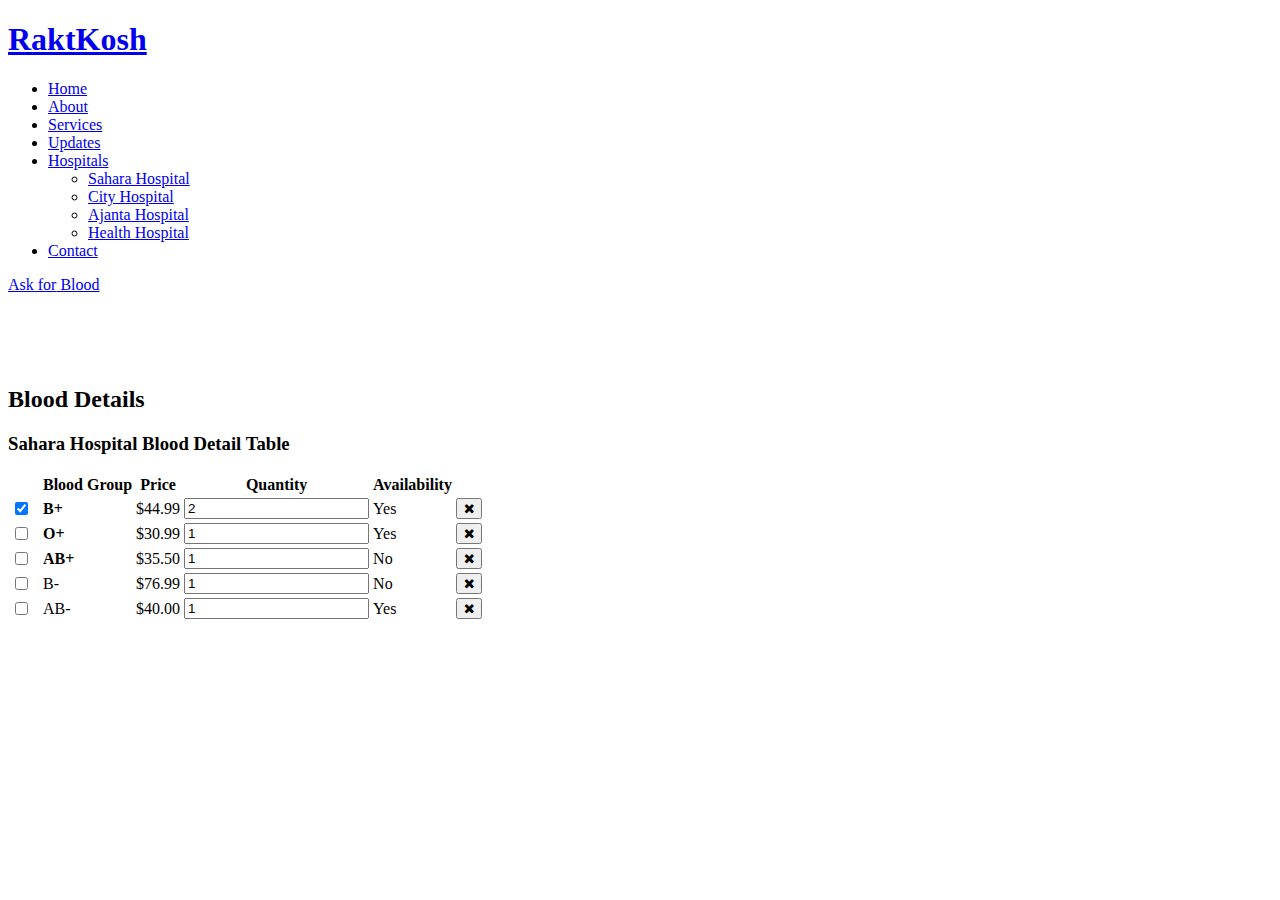
==== hospital1.html @ 74db76d9 "Add files via upload" ====
<!doctype html>
<html lang="en">
  <head>
  	<title>Table 06</title>
    <meta charset="utf-8">
    <meta name="viewport" content="width=device-width, initial-scale=1, shrink-to-fit=no">

	<link href='https://fonts.googleapis.com/css?family=Roboto:400,100,300,700' rel='stylesheet' type='text/css'>

	<link rel="stylesheet" href="https://stackpath.bootstrapcdn.com/font-awesome/4.7.0/css/font-awesome.min.css">
	
	<link rel="stylesheet" href="assets/css/style.css">

	</head>
	<body>



		<header id="header" class="fixed-top">
    <div class="container d-flex align-items-center">

      <h1 class="logo me-auto"><a href="index.html">RaktKosh</a></h1>
      <!-- Uncomment below if you prefer to use an image logo -->
      <!-- <a href="index.html" class="logo me-auto"><img src="assets/img/logo.png" alt="" class="img-fluid"></a>-->

      <nav id="navbar" class="navbar order-last order-lg-0">
        <ul>
          <li><a class="nav-link scrollto active" href="#hero">Home</a></li>
          <li><a class="nav-link scrollto" href="#about">About</a></li>
          <li><a class="nav-link scrollto" href="#services">Services</a></li>
          <li><a class="nav-link scrollto" href="#counts">Updates</a></li>
          <li class="dropdown"><a href="#"><span>Hospitals</span> <i class="bi bi-chevron-down"></i></a>
            <ul>
              <li><a href="hospital1.html">Sahara Hospital</a></li>
              <li><a href="hospital2.html">City Hospital</a></li>
              <li><a href="hospital3.html">Ajanta Hospital</a></li>
              <li><a href="hospital4.html">Health Hospital</a></li>
            </ul>
          </li>
          <li><a class="nav-link scrollto" href="#contact">Contact</a></li>
        </ul>
        <i class="bi bi-list mobile-nav-toggle"></i>
      </nav><!-- .navbar -->

      <a href="#appointment" class="appointment-btn scrollto"><span class="d-none d-md-inline">Ask for</span> Blood</a>

    </div>
  </header><br><br><br><br>
	<section class="ftco-section">
		<div class="container">
			<div class="row justify-content-center">
				<div class="col-md-6 text-center mb-4">
					<h2 class="heading-section">Blood Details</h2>
				</div>
			</div>
			<div class="row">
				<div class="col-md-12">
					<h3 class="h5 mb-4 text-center">Sahara Hospital Blood Detail Table</h3>
					<div class="table-wrap">
						<table class="table">
						  <thead class="thead-primary">
						    <tr>
						    	<th>&nbsp;</th>
						    	<th>&nbsp;</th>
						    	<th>Blood Group</th>
						      <th>Price</th>
						      <th>Quantity</th>
						      <th>Availability</th>
						      <th>&nbsp;</th>
						    </tr>
						  </thead>
						  <tbody>
						    <tr class="alert" role="alert">
						    	<td>
						    		<label class="checkbox-wrap checkbox-primary">
										  <input type="checkbox" checked>
										  <span class="checkmark"></span>
										</label>
						    	</td>
						    	<td>
						    		<div class="img" style="background-image: url(images/product-1.png);"></div>
						    	</td>
						      <td>
						      	<div class="email">
						      		<span><b>B+</b> </span>
						 
						      	</div>
						      </td>
						      <td>$44.99</td>
						      <td class="quantity">
					        	<div class="input-group">
				             	<input type="text" name="quantity" class="quantity form-control input-number" value="2" min="1" max="100">
				          	</div>
				          </td>
				          <td>Yes</td>
						      <td>
						      	<button type="button" class="close" data-dismiss="alert" aria-label="Close">
				            	<span aria-hidden="true"><i class="fa fa-close"></i></span>
				          	</button>
				        	</td>
						    </tr>

						    <tr class="alert" role="alert">
						    	<td>
						    		<label class="checkbox-wrap checkbox-primary">
										  <input type="checkbox">
										  <span class="checkmark"></span>
										</label>
						    	</td>
						    	<td>
						    		<div class="img" style="background-image: url(images/product-2.png);"></div>
						    	</td>
						      <td>
						      	<div class="email">
						      		<span><b>O+</b></span>
						      		
						      	</div>
						      </td>
						      <td>$30.99</td>
						      <td class="quantity">
					        	<div class="input-group">
				             	<input type="text" name="quantity" class="quantity form-control input-number" value="1" min="1" max="100">
				          	</div>
				          </td>
				          <td>Yes</td>
						      <td>
						      	<button type="button" class="close" data-dismiss="alert" aria-label="Close">
				            	<span aria-hidden="true"><i class="fa fa-close"></i></span>
				          	</button>
				        	</td>
						    </tr>

						    <tr class="alert" role="alert">
						    	<td>
						    		<label class="checkbox-wrap checkbox-primary">
										  <input type="checkbox">
										  <span class="checkmark"></span>
										</label>
						    	</td>
						    	<td>
						    		<div class="img" style="background-image: url(images/product-3.png);"></div>
						    	</td>
						      <td>
						      	<div class="email">
						      		<span><b>AB+</b></span>
						      		
						      	</div>
						      </td>
						      <td>$35.50</td>
						      <td class="quantity">
					        	<div class="input-group">
				             	<input type="text" name="quantity" class="quantity form-control input-number" value="1" min="1" max="100">
				          	</div>
				          </td>
				          <td>No</td>
						      <td>
						      	<button type="button" class="close" data-dismiss="alert" aria-label="Close">
				            	<span aria-hidden="true"><i class="fa fa-close"></i></span>
				          	</button>
				        	</td>
						    </tr>

						    <tr class="alert" role="alert">
						    	<td>
						    		<label class="checkbox-wrap checkbox-primary">
										  <input type="checkbox">
										  <span class="checkmark"></span>
										</label>
						    	</td>
						    	<td>
						    		<div class="img" style="background-image: url(images/product-4.png);"></div>
						    	</td>
						      <td>
						      	<div class="email">
						      		<span>B- </span>
						      		
						      	</div>
						      </td>
						      <td>$76.99</td>
						      <td class="quantity">
					        	<div class="input-group">
				             	<input type="text" name="quantity" class="quantity form-control input-number" value="1" min="1" max="100">
				          	</div>
				          </td>
				          <td>No</td>
						      <td>
						      	<button type="button" class="close" data-dismiss="alert" aria-label="Close">
				            	<span aria-hidden="true"><i class="fa fa-close"></i></span>
				          	</button>
				        	</td>
						    </tr>

						    <tr class="alert" role="alert">
						    	<td class="border-bottom-0">
						    		<label class="checkbox-wrap checkbox-primary">
										  <input type="checkbox">
										  <span class="checkmark"></span>
										</label>
						    	</td>
						    	<td class="border-bottom-0">
						    		<div class="img" style="background-image: url(images/product-1.png);"></div>
						    	</td>
						      <td class="border-bottom-0">
						      	<div class="email">
						      		<span>AB-</span>
						      		
						      	</div>
						      </td>
						      <td class="border-bottom-0">$40.00</td>
						      <td class="quantity border-bottom-0">
					        	<div class="input-group">
				             	<input type="text" name="quantity" class="quantity form-control input-number" value="1" min="1" max="100">
				          	</div>
				          </td>
				          <td class="border-bottom-0">Yes</td>
						      <td class="border-bottom-0">
						      	<button type="button" class="close" data-dismiss="alert" aria-label="Close">
				            	<span aria-hidden="true"><i class="fa fa-close"></i></span>
				          	</button>
				        	</td>
						    </tr>
						  </tbody>
						</table>
					</div>
				</div>
			</div>
		</div>
	</section>

	<script src="js/jquery.min.js"></script>
  <script src="js/popper.js"></script>
  <script src="js/bootstrap.min.js"></script>
  <script src="js/main.js"></script>

	</body>
</html>
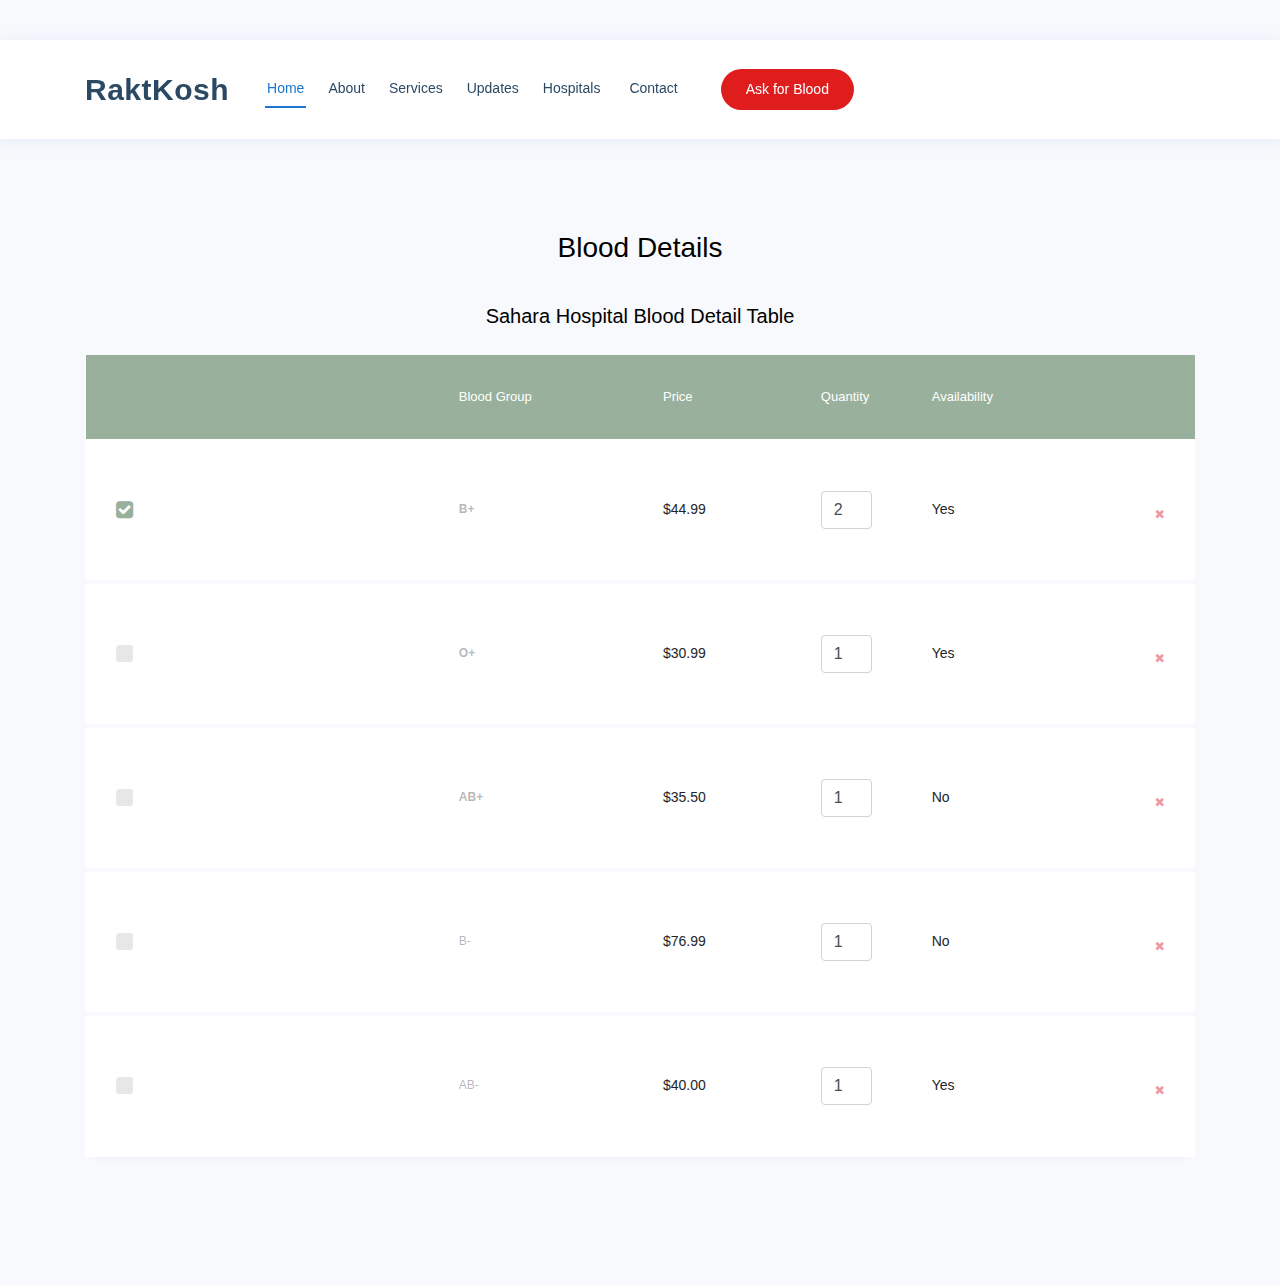
==== commit 939e3b2f: "Update hospital1.html" ====
--- a/hospital1.html
+++ b/hospital1.html
@@ -9,7 +9,7 @@
 
 	<link rel="stylesheet" href="https://stackpath.bootstrapcdn.com/font-awesome/4.7.0/css/font-awesome.min.css">
 	
-	<link rel="stylesheet" href="assets/css/style.css">
+	<link rel="stylesheet" href="style.css">
 
 	</head>
 	<body>
--- a/style.css
+++ b/style.css
@@ -0,0 +1,9829 @@
+
+body {
+  font-family: "Open Sans", sans-serif;
+  color: #e01d1d;
+}
+
+a {
+  color: #1977cc;
+  text-decoration: none;
+}
+
+a:hover {
+  color: #e6324a;
+  text-decoration: none;
+}
+
+h1, h2, h3, h4, h5, h6 {
+  font-family: "Raleway", sans-serif;
+}
+
+/*--------------------------------------------------------------
+# Preloader
+--------------------------------------------------------------*/
+#preloader {
+  position: fixed;
+  top: 0;
+  left: 0;
+  right: 0;
+  bottom: 0;
+  z-index: 9999;
+  overflow: hidden;
+  background: #fff;
+}
+
+#preloader:before {
+  content: "";
+  position: fixed;
+  top: calc(50% - 30px);
+  left: calc(50% - 30px);
+  border: 6px solid #1977cc;
+  border-top-color: #f9d1d4;
+  border-radius: 50%;
+  width: 60px;
+  height: 60px;
+  -webkit-animation: animate-preloader 1s linear infinite;
+  animation: animate-preloader 1s linear infinite;
+}
+
+@-webkit-keyframes animate-preloader {
+  0% {
+    transform: rotate(0deg);
+  }
+  100% {
+    transform: rotate(360deg);
+  }
+}
+
+@keyframes animate-preloader {
+  0% {
+    transform: rotate(0deg);
+  }
+  100% {
+    transform: rotate(360deg);
+  }
+}
+/*--------------------------------------------------------------
+# Back to top button
+--------------------------------------------------------------*/
+.back-to-top {
+  position: fixed;
+  visibility: hidden;
+  opacity: 0;
+  right: 15px;
+  bottom: 15px;
+  z-index: 996;
+  background: #1977cc;
+  width: 40px;
+  height: 40px;
+  border-radius: 4px;
+  transition: all 0.4s;
+}
+.back-to-top i {
+  font-size: 28px;
+  color: #fff;
+  line-height: 0;
+}
+.back-to-top:hover {
+  background: #f9d1d4;
+  color: #fff;
+}
+.back-to-top.active {
+  visibility: visible;
+  opacity: 1;
+}
+
+.datepicker-dropdown {
+  padding: 20px !important;
+}
+
+/*--------------------------------------------------------------
+# Top Bar
+--------------------------------------------------------------*/
+#topbar {
+  background: #fff;
+  height: 40px;
+  font-size: 14px;
+  transition: all 0.5s;
+  z-index: 996;
+}
+#topbar.topbar-scrolled {
+  top: -40px;
+}
+#topbar .contact-info a {
+  line-height: 1;
+  color: #444444;
+  transition: 0.3s;
+}
+#topbar .contact-info a:hover {
+  color: #1977cc;
+}
+#topbar .contact-info i {
+  color: #1977cc;
+  padding-right: 4px;
+  margin-left: 15px;
+  line-height: 0;
+}
+#topbar .contact-info i:first-child {
+  margin-left: 0;
+}
+#topbar .social-links a {
+  color: #437099;
+  padding-left: 15px;
+  display: inline-block;
+  line-height: 1px;
+  transition: 0.3s;
+}
+#topbar .social-links a:hover {
+  color: #1977cc;
+}
+#topbar .social-links a:first-child {
+  border-left: 0;
+}
+
+/*--------------------------------------------------------------
+# Header
+--------------------------------------------------------------*/
+#header {
+  background: #fff;
+  transition: all 0.5s;
+  z-index: 997;
+  padding: 15px 0;
+  top: 40px;
+  box-shadow: 0px 2px 15px rgba(25, 119, 204, 0.1);
+}
+#header.header-scrolled {
+  top: 0;
+}
+#header .logo {
+  font-size: 30px;
+  margin: 0;
+  padding: 0;
+  line-height: 1;
+  font-weight: 700;
+  letter-spacing: 0.5px;
+  font-family: "Poppins", sans-serif;
+}
+#header .logo a {
+  color: #2c4964;
+}
+#header .logo img {
+  max-height: 40px;
+}
+
+/**
+* Appointment Button *
+*/
+.appointment-btn {
+  margin-left: 25px;
+  background: #e01d1d;
+  color: #fff;
+  border-radius: 50px;
+  padding: 8px 25px;
+  white-space: nowrap;
+  transition: 0.3s;
+  font-size: 14px;
+  display: inline-block;
+}
+.appointment-btn:hover {
+  background: #f9d1d4;
+  color: #fff;
+}
+@media (max-width: 768px) {
+  .appointment-btn {
+    margin: 0 15px 0 0;
+    padding: 6px 18px;
+  }
+}
+
+/*--------------------------------------------------------------
+# Navigation Menu
+--------------------------------------------------------------*/
+/**
+* Desktop Navigation 
+*/
+.navbar {
+  padding: 0;
+}
+.navbar ul {
+  margin: 0;
+  padding: 0;
+  display: flex;
+  list-style: none;
+  align-items: center;
+}
+.navbar li {
+  position: relative;
+}
+.navbar > ul > li {
+  position: relative;
+  white-space: nowrap;
+  padding: 8px 0 8px 20px;
+}
+.navbar a, .navbar a:focus {
+  display: flex;
+  align-items: center;
+  justify-content: space-between;
+  font-size: 14px;
+  color: #2c4964;
+  white-space: nowrap;
+  transition: 0.3s;
+  border-bottom: 2px solid #fff;
+  padding: 5px 2px;
+}
+.navbar a i, .navbar a:focus i {
+  font-size: 12px;
+  line-height: 0;
+  margin-left: 5px;
+}
+.navbar a:hover, .navbar .active, .navbar .active:focus, .navbar li:hover > a {
+  color: #1977cc;
+  border-color: #1977cc;
+}
+.navbar .dropdown ul {
+  display: block;
+  position: absolute;
+  left: 20px;
+  top: calc(100% + 30px);
+  margin: 0;
+  padding: 10px 0;
+  z-index: 99;
+  opacity: 0;
+  visibility: hidden;
+  background: #fff;
+  box-shadow: 0px 0px 30px rgba(127, 137, 161, 0.25);
+  transition: 0.3s;
+}
+.navbar .dropdown ul li {
+  min-width: 200px;
+}
+.navbar .dropdown ul a {
+  padding: 10px 20px;
+  font-size: 14px;
+  font-weight: 500;
+  text-transform: none;
+  color: #082744;
+  border: none;
+}
+.navbar .dropdown ul a i {
+  font-size: 12px;
+}
+.navbar .dropdown ul a:hover, .navbar .dropdown ul .active:hover, .navbar .dropdown ul li:hover > a {
+  color: #1977cc;
+}
+.navbar .dropdown:hover > ul {
+  opacity: 1;
+  top: 100%;
+  visibility: visible;
+}
+.navbar .dropdown .dropdown ul {
+  top: 0;
+  left: calc(100% - 30px);
+  visibility: hidden;
+}
+.navbar .dropdown .dropdown:hover > ul {
+  opacity: 1;
+  top: 0;
+  left: 100%;
+  visibility: visible;
+}
+@media (max-width: 1366px) {
+  .navbar .dropdown .dropdown ul {
+    left: -90%;
+  }
+  .navbar .dropdown .dropdown:hover > ul {
+    left: -100%;
+  }
+}
+
+/**
+* Mobile Navigation 
+*/
+.mobile-nav-toggle {
+  color: #f9d1d4;
+  font-size: 28px;
+  cursor: pointer;
+  display: none;
+  line-height: 0;
+  transition: 0.5s;
+}
+.mobile-nav-toggle.bi-x {
+  color: #fff;
+}
+
+@media (max-width: 991px) {
+  .mobile-nav-toggle {
+    display: block;
+  }
+
+  .navbar ul {
+    display: none;
+  }
+}
+.navbar-mobile {
+  position: fixed;
+  overflow: hidden;
+  top: 0;
+  right: 0;
+  left: 0;
+  bottom: 0;
+  background: rgba(28, 47, 65, 0.9);
+  transition: 0.3s;
+  z-index: 999;
+}
+.navbar-mobile .mobile-nav-toggle {
+  position: absolute;
+  top: 15px;
+  right: 15px;
+}
+.navbar-mobile ul {
+  display: block;
+  position: absolute;
+  top: 55px;
+  right: 15px;
+  bottom: 15px;
+  left: 15px;
+  padding: 10px 0;
+  background-color: #fff;
+  overflow-y: auto;
+  transition: 0.3s;
+}
+.navbar-mobile > ul > li {
+  padding: 0;
+}
+.navbar-mobile a, .navbar-mobile a:focus {
+  padding: 10px 20px;
+  font-size: 15px;
+  color: #f9d1d4;
+  border: none;
+}
+.navbar-mobile a:hover, .navbar-mobile .active, .navbar-mobile li:hover > a {
+  color: #1977cc;
+}
+.navbar-mobile .getstarted, .navbar-mobile .getstarted:focus {
+  margin: 15px;
+}
+.navbar-mobile .dropdown ul {
+  position: static;
+  display: none;
+  margin: 10px 20px;
+  padding: 10px 0;
+  z-index: 99;
+  opacity: 1;
+  visibility: visible;
+  background: #fff;
+  box-shadow: 0px 0px 30px rgba(127, 137, 161, 0.25);
+}
+.navbar-mobile .dropdown ul li {
+  min-width: 200px;
+}
+.navbar-mobile .dropdown ul a {
+  padding: 10px 20px;
+}
+.navbar-mobile .dropdown ul a i {
+  font-size: 12px;
+}
+.navbar-mobile .dropdown ul a:hover, .navbar-mobile .dropdown ul .active:hover, .navbar-mobile .dropdown ul li:hover > a {
+  color: #1977cc;
+}
+.navbar-mobile .dropdown > .dropdown-active {
+  display: block;
+}
+
+/*--------------------------------------------------------------
+# Hero Section
+--------------------------------------------------------------*/
+#hero {
+  width: 100%;
+  height: 90vh;
+  background: url("../img/hero-bg.jpg") top center;
+  background-size: cover;
+  margin-bottom: -200px;
+}
+#hero .container {
+  position: relative;
+}
+#hero h1 {
+  margin: 0;
+  font-size: 48px;
+  font-weight: 700;
+  line-height: 56px;
+  text-transform: uppercase;
+  color: #e01d1d;
+}
+#hero h2 {
+  color: #2c4964;
+  margin: 10px 0 0 0;
+  font-size: 24px;
+}
+#hero .btn-get-started {
+  font-family: "Raleway", sans-serif;
+  text-transform: uppercase;
+  font-weight: 500;
+  font-size: 14px;
+  letter-spacing: 1px;
+  display: inline-block;
+  padding: 12px 35px;
+  margin-top: 30px;
+  border-radius: 50px;
+  transition: 0.5s;
+  color: #fff;
+  background: #f9d1d4;
+}
+#hero .btn-get-started:hover {
+  background: #3291e6;
+}
+@media (min-width: 1024px) {
+  #hero {
+    background-attachment: fixed;
+  }
+}
+@media (max-width: 992px) {
+  #hero {
+    margin-bottom: 0;
+    height: 100vh;
+  }
+  #hero .container {
+    padding-bottom: 63px;
+  }
+  #hero h1 {
+    font-size: 28px;
+    line-height: 36px;
+  }
+  #hero h2 {
+    font-size: 18px;
+    line-height: 24px;
+    margin-bottom: 30px;
+  }
+}
+@media (max-height: 600px) {
+  #hero {
+    height: 110vh;
+  }
+}
+
+/*--------------------------------------------------------------
+# Sections General
+--------------------------------------------------------------*/
+section {
+  padding: 60px 0;
+  overflow: hidden;
+}
+
+.section-bg {
+  background-color: #f9d1d4;
+}
+
+.section-title {
+  text-align: center;
+  padding-bottom: 30px;
+}
+.section-title h2 {
+  font-size: 32px;
+  font-weight: bold;
+  margin-bottom: 20px;
+  padding-bottom: 20px;
+  position: relative;
+  color: #2c4964;
+}
+.section-title h2::before {
+  content: "";
+  position: absolute;
+  display: block;
+  width: 120px;
+  height: 1px;
+  background: #ddd;
+  bottom: 1px;
+  left: calc(50% - 60px);
+}
+.section-title h2::after {
+  content: "";
+  position: absolute;
+  display: block;
+  width: 40px;
+  height: 3px;
+  background: #1977cc;
+  bottom: 0;
+  left: calc(50% - 20px);
+}
+.section-title p {
+  margin-bottom: 0;
+}
+
+/*--------------------------------------------------------------
+# Breadcrumbs
+--------------------------------------------------------------*/
+.breadcrumbs {
+  padding: 20px 0;
+  background-color: #f1f7fd;
+  min-height: 40px;
+  margin-top: 120px;
+}
+@media (max-width: 992px) {
+  .breadcrumbs {
+    margin-top: 100px;
+  }
+}
+.breadcrumbs h2 {
+  font-size: 24px;
+  font-weight: 300;
+  margin: 0;
+}
+@media (max-width: 992px) {
+  .breadcrumbs h2 {
+    margin: 0 0 10px 0;
+  }
+}
+.breadcrumbs ol {
+  display: flex;
+  flex-wrap: wrap;
+  list-style: none;
+  padding: 0;
+  margin: 0;
+  font-size: 14px;
+}
+.breadcrumbs ol li + li {
+  padding-left: 10px;
+}
+.breadcrumbs ol li + li::before {
+  display: inline-block;
+  padding-right: 10px;
+  color: #f9d1d4;
+  content: "/";
+}
+@media (max-width: 768px) {
+  .breadcrumbs .d-flex {
+    display: block !important;
+  }
+  .breadcrumbs ol {
+    display: block;
+  }
+  .breadcrumbs ol li {
+    display: inline-block;
+  }
+}
+
+/*--------------------------------------------------------------
+# Why Us
+--------------------------------------------------------------*/
+.why-us .content {
+  padding: 30px;
+  background: #f9d1d4;
+  border-radius: 4px;
+  color: #fff;
+}
+.why-us .content h3 {
+  font-weight: 700;
+  font-size: 34px;
+  margin-bottom: 30px;
+}
+.why-us .content p {
+  margin-bottom: 30px;
+}
+.why-us .content .more-btn {
+  display: inline-block;
+  background: rgba(255, 255, 255, 0.2);
+  padding: 6px 30px 8px 30px;
+  color: #fff;
+  border-radius: 50px;
+  transition: all ease-in-out 0.4s;
+}
+.why-us .content .more-btn i {
+  font-size: 14px;
+}
+.why-us .content .more-btn:hover {
+  color: #1977cc;
+  background: #fff;
+}
+.why-us .icon-boxes .icon-box {
+  text-align: center;
+  border-radius: 10px;
+  background: #fff;
+  box-shadow: 0px 2px 15px rgba(0, 0, 0, 0.1);
+  padding: 40px 30px;
+  width: 100%;
+}
+.why-us .icon-boxes .icon-box i {
+  font-size: 40px;
+  color: #f9d1d4;
+  margin-bottom: 30px;
+}
+.why-us .icon-boxes .icon-box h4 {
+  font-size: 20px;
+  font-weight: 700;
+  margin: 0 0 30px 0;
+}
+.why-us .icon-boxes .icon-box p {
+  font-size: 15px;
+  color: #848484;
+}
+
+/*--------------------------------------------------------------
+# About
+--------------------------------------------------------------*/
+.about .icon-boxes h4 {
+  font-size: 18px;
+  color: #4b7dab;
+  margin-bottom: 15px;
+}
+.about .icon-boxes h3 {
+  font-size: 28px;
+  font-weight: 700;
+  color: #2c4964;
+  margin-bottom: 15px;
+}
+.about .icon-box {
+  margin-top: 40px;
+}
+.about .icon-box .icon {
+  float: left;
+  display: flex;
+  align-items: center;
+  justify-content: center;
+  width: 64px;
+  height: 64px;
+  border: 2px solid #8dc2f1;
+  border-radius: 50px;
+  transition: 0.5s;
+}
+.about .icon-box .icon i {
+  color: #1977cc;
+  font-size: 32px;
+}
+.about .icon-box:hover .icon {
+  background: #1977cc;
+  border-color: #1977cc;
+}
+.about .icon-box:hover .icon i {
+  color: #fff;
+}
+.about .icon-box .title {
+  margin-left: 85px;
+  font-weight: 700;
+  margin-bottom: 10px;
+  font-size: 18px;
+}
+.about .icon-box .title a {
+  color: #343a40;
+  transition: 0.3s;
+}
+.about .icon-box .title a:hover {
+  color: #1977cc;
+}
+.about .icon-box .description {
+  margin-left: 85px;
+  line-height: 24px;
+  font-size: 14px;
+}
+.about .video-box {
+  background: url("../img/about.jpg") center center no-repeat;
+  background-size: cover;
+  min-height: 500px;
+}
+.about .play-btn {
+  width: 94px;
+  height: 94px;
+  background: radial-gradient(#f9d1d4 50%, rgba(25, 119, 204, 0.4) 52%);
+  border-radius: 50%;
+  display: block;
+  position: absolute;
+  left: calc(50% - 47px);
+  top: calc(50% - 47px);
+  overflow: hidden;
+}
+.about .play-btn::after {
+  content: "";
+  position: absolute;
+  left: 50%;
+  top: 50%;
+  transform: translateX(-40%) translateY(-50%);
+  width: 0;
+  height: 0;
+  border-top: 10px solid transparent;
+  border-bottom: 10px solid transparent;
+  border-left: 15px solid #fff;
+  z-index: 100;
+  transition: all 400ms cubic-bezier(0.55, 0.055, 0.675, 0.19);
+}
+.about .play-btn::before {
+  content: "";
+  position: absolute;
+  width: 120px;
+  height: 120px;
+  -webkit-animation-delay: 0s;
+  animation-delay: 0s;
+  -webkit-animation: pulsate-btn 2s;
+  animation: pulsate-btn 2s;
+  -webkit-animation-direction: forwards;
+  animation-direction: forwards;
+  -webkit-animation-iteration-count: infinite;
+  animation-iteration-count: infinite;
+  -webkit-animation-timing-function: steps;
+  animation-timing-function: steps;
+  opacity: 1;
+  border-radius: 50%;
+  border: 5px solid rgba(25, 119, 204, 0.7);
+  top: -15%;
+  left: -15%;
+  background: rgba(198, 16, 0, 0);
+}
+.about .play-btn:hover::after {
+  border-left: 15px solid #1977cc;
+  transform: scale(20);
+}
+.about .play-btn:hover::before {
+  content: "";
+  position: absolute;
+  left: 50%;
+  top: 50%;
+  transform: translateX(-40%) translateY(-50%);
+  width: 0;
+  height: 0;
+  border: none;
+  border-top: 10px solid transparent;
+  border-bottom: 10px solid transparent;
+  border-left: 15px solid #fff;
+  z-index: 200;
+  -webkit-animation: none;
+  animation: none;
+  border-radius: 0;
+}
+
+@-webkit-keyframes pulsate-btn {
+  0% {
+    transform: scale(0.6, 0.6);
+    opacity: 1;
+  }
+  100% {
+    transform: scale(1, 1);
+    opacity: 0;
+  }
+}
+
+@keyframes pulsate-btn {
+  0% {
+    transform: scale(0.6, 0.6);
+    opacity: 1;
+  }
+  100% {
+    transform: scale(1, 1);
+    opacity: 0;
+  }
+}
+/*--------------------------------------------------------------
+# Counts
+--------------------------------------------------------------*/
+.counts {
+  background: #f9d1d4;
+  padding: 70px 0 60px;
+}
+.counts .count-box {
+  padding: 30px 30px 25px 30px;
+  width: 100%;
+  position: relative;
+  text-align: center;
+  background: #fff;
+}
+.counts .count-box i {
+  position: absolute;
+  top: -25px;
+  left: 50%;
+  transform: translateX(-50%);
+  font-size: 20px;
+  background: #1977cc;
+  color: #fff;
+  border-radius: 50px;
+  display: inline-flex;
+  align-items: center;
+  justify-content: center;
+  width: 48px;
+  height: 48px;
+}
+.counts .count-box span {
+  font-size: 36px;
+  display: block;
+  font-weight: 600;
+  color: #082744;
+}
+.counts .count-box p {
+  padding: 0;
+  margin: 0;
+  font-family: "Raleway", sans-serif;
+  font-size: 14px;
+}
+
+/*--------------------------------------------------------------
+# Services
+--------------------------------------------------------------*/
+.services .icon-box {
+  text-align: center;
+  border: 1px solid #f9d1d4;
+  padding: 80px 20px;
+  transition: all ease-in-out 0.3s;
+}
+.services .icon-box .icon {
+  margin: 0 auto;
+  width: 64px;
+  height: 64px;
+  background: #f9d1d4;
+  border-radius: 5px;
+  transition: all 0.3s ease-out 0s;
+  display: flex;
+  align-items: center;
+  justify-content: center;
+  margin-bottom: 20px;
+  transform-style: preserve-3d;
+}
+.services .icon-box .icon i {
+  color: #fff;
+  font-size: 28px;
+}
+.services .icon-box .icon::before {
+  position: absolute;
+  content: "";
+  left: -8px;
+  top: -8px;
+  height: 100%;
+  width: 100%;
+  background: #badaf7;
+  border-radius: 5px;
+  transition: all 0.3s ease-out 0s;
+  transform: translateZ(-1px);
+}
+.services .icon-box h4 {
+  font-weight: 700;
+  margin-bottom: 15px;
+  font-size: 24px;
+}
+.services .icon-box h4 a {
+  color: #2c4964;
+}
+.services .icon-box p {
+  line-height: 24px;
+  font-size: 14px;
+  margin-bottom: 0;
+}
+.services .icon-box:hover {
+  background: #f9d1d4;
+  border-color: #f9d1d4;
+}
+.services .icon-box:hover .icon {
+  background: #fff;
+}
+.services .icon-box:hover .icon i {
+  color: #f9d1d4;
+}
+.services .icon-box:hover .icon::before {
+  background: #f9d1d4;
+}
+.services .icon-box:hover h4 a, .services .icon-box:hover p {
+  color: #fff;
+}
+
+/*--------------------------------------------------------------
+# Appointments
+--------------------------------------------------------------*/
+.appointment .php-email-form {
+  width: 100%;
+}
+.appointment .php-email-form .form-group {
+  padding-bottom: 8px;
+}
+.appointment .php-email-form .validate {
+  display: none;
+  color: red;
+  margin: 0 0 15px 0;
+  font-weight: 400;
+  font-size: 13px;
+}
+.appointment .php-email-form .error-message {
+  display: none;
+  color: #fff;
+  background: #ed3c0d;
+  text-align: left;
+  padding: 15px;
+  font-weight: 600;
+}
+.appointment .php-email-form .error-message br + br {
+  margin-top: 25px;
+}
+.appointment .php-email-form .sent-message {
+  display: none;
+  color: #fff;
+  background: #18d26e;
+  text-align: center;
+  padding: 15px;
+  font-weight: 600;
+}
+.appointment .php-email-form .loading {
+  display: none;
+  background: #fff;
+  text-align: center;
+  padding: 15px;
+}
+.appointment .php-email-form .loading:before {
+  content: "";
+  display: inline-block;
+  border-radius: 50%;
+  width: 24px;
+  height: 24px;
+  margin: 0 10px -6px 0;
+  border: 3px solid #18d26e;
+  border-top-color: #eee;
+  -webkit-animation: animate-loading 1s linear infinite;
+  animation: animate-loading 1s linear infinite;
+}
+.appointment .php-email-form input, .appointment .php-email-form textarea, .appointment .php-email-form select {
+  border-radius: 0;
+  box-shadow: none;
+  font-size: 14px;
+  padding: 10px !important;
+}
+.appointment .php-email-form input:focus, .appointment .php-email-form textarea:focus, .appointment .php-email-form select:focus {
+  border-color: #1977cc;
+}
+.appointment .php-email-form input, .appointment .php-email-form select {
+  height: 44px;
+}
+.appointment .php-email-form textarea {
+  padding: 10px 12px;
+}
+.appointment .php-email-form button[type=submit] {
+  background: #e01d1d;
+  border: 0;
+  padding: 10px 35px;
+  color: #fff;
+  transition: 0.4s;
+  border-radius: 50px;
+}
+.appointment .php-email-form button[type=submit]:hover {
+  background: #e01d1d;
+}
+
+/*--------------------------------------------------------------
+# Departments
+--------------------------------------------------------------*/
+.departments {
+  overflow: hidden;
+}
+.departments .nav-tabs {
+  border: 0;
+}
+.departments .nav-link {
+  border: 0;
+  padding: 12px 15px 12px 0;
+  transition: 0.3s;
+  color: #2c4964;
+  border-radius: 0;
+  border-right: 2px solid #ebf1f6;
+  font-weight: 600;
+  font-size: 15px;
+}
+.departments .nav-link:hover {
+  color: #1977cc;
+}
+.departments .nav-link.active {
+  color: #1977cc;
+  border-color: #1977cc;
+}
+.departments .tab-pane.active {
+  -webkit-animation: fadeIn 0.5s ease-out;
+  animation: fadeIn 0.5s ease-out;
+}
+.departments .details h3 {
+  font-size: 26px;
+  font-weight: 600;
+  margin-bottom: 20px;
+  color: #2c4964;
+}
+.departments .details p {
+  color: #777777;
+}
+.departments .details p:last-child {
+  margin-bottom: 0;
+}
+@media (max-width: 992px) {
+  .departments .nav-link {
+    border: 0;
+    padding: 15px;
+  }
+  .departments .nav-link.active {
+    color: #fff;
+    background: #1977cc;
+  }
+}
+
+/*--------------------------------------------------------------
+# Doctors
+--------------------------------------------------------------*/
+.doctors {
+  background: #fff;
+}
+.doctors .member {
+  position: relative;
+  box-shadow: 0px 2px 15px rgba(44, 73, 100, 0.08);
+  padding: 30px;
+  border-radius: 10px;
+}
+.doctors .member .pic {
+  overflow: hidden;
+  width: 180px;
+  border-radius: 50%;
+}
+.doctors .member .pic img {
+  transition: ease-in-out 0.3s;
+}
+.doctors .member:hover img {
+  transform: scale(1.1);
+}
+.doctors .member .member-info {
+  padding-left: 30px;
+}
+.doctors .member h4 {
+  font-weight: 700;
+  margin-bottom: 5px;
+  font-size: 20px;
+  color: #2c4964;
+}
+.doctors .member span {
+  display: block;
+  font-size: 15px;
+  padding-bottom: 10px;
+  position: relative;
+  font-weight: 500;
+}
+.doctors .member span::after {
+  content: "";
+  position: absolute;
+  display: block;
+  width: 50px;
+  height: 1px;
+  background: #b2c8dd;
+  bottom: 0;
+  left: 0;
+}
+.doctors .member p {
+  margin: 10px 0 0 0;
+  font-size: 14px;
+}
+.doctors .member .social {
+  margin-top: 12px;
+  display: flex;
+  align-items: center;
+  justify-content: flex-start;
+}
+.doctors .member .social a {
+  transition: ease-in-out 0.3s;
+  display: flex;
+  align-items: center;
+  justify-content: center;
+  border-radius: 50px;
+  width: 32px;
+  height: 32px;
+  background: #a0bcd5;
+}
+.doctors .member .social a i {
+  color: #fff;
+  font-size: 16px;
+  margin: 0 2px;
+}
+.doctors .member .social a:hover {
+  background: #1977cc;
+}
+.doctors .member .social a + a {
+  margin-left: 8px;
+}
+
+/*--------------------------------------------------------------
+# Frequently Asked Questions
+--------------------------------------------------------------*/
+.faq .faq-list {
+  padding: 0 100px;
+}
+.faq .faq-list ul {
+  padding: 0;
+  list-style: none;
+}
+.faq .faq-list li + li {
+  margin-top: 15px;
+}
+.faq .faq-list li {
+  padding: 20px;
+  background: #fff;
+  border-radius: 4px;
+  position: relative;
+}
+.faq .faq-list a {
+  display: block;
+  position: relative;
+  font-family: "Poppins", sans-serif;
+  font-size: 16px;
+  line-height: 24px;
+  font-weight: 500;
+  padding: 0 30px;
+  outline: none;
+  cursor: pointer;
+}
+.faq .faq-list .icon-help {
+  font-size: 24px;
+  position: absolute;
+  right: 0;
+  left: 20px;
+  color: #76b5ee;
+}
+.faq .faq-list .icon-show, .faq .faq-list .icon-close {
+  font-size: 24px;
+  position: absolute;
+  right: 0;
+  top: 0;
+}
+.faq .faq-list p {
+  margin-bottom: 0;
+  padding: 10px 0 0 0;
+}
+.faq .faq-list .icon-show {
+  display: none;
+}
+.faq .faq-list a.collapsed {
+  color: #343a40;
+}
+.faq .faq-list a.collapsed:hover {
+  color: #1977cc;
+}
+.faq .faq-list a.collapsed .icon-show {
+  display: inline-block;
+}
+.faq .faq-list a.collapsed .icon-close {
+  display: none;
+}
+@media (max-width: 1200px) {
+  .faq .faq-list {
+    padding: 0;
+  }
+}
+
+/*--------------------------------------------------------------
+# Testimonials
+--------------------------------------------------------------*/
+.testimonials .testimonial-wrap {
+  padding-left: 50px;
+}
+.testimonials .testimonials-carousel, .testimonials .testimonials-slider {
+  overflow: hidden;
+}
+.testimonials .testimonial-item {
+  box-sizing: content-box;
+  padding: 30px 30px 30px 60px;
+  margin: 30px 15px;
+  min-height: 200px;
+  box-shadow: 0px 2px 12px rgba(44, 73, 100, 0.08);
+  position: relative;
+  background: #fff;
+}
+.testimonials .testimonial-item .testimonial-img {
+  width: 90px;
+  border-radius: 10px;
+  border: 6px solid #fff;
+  position: absolute;
+  left: -45px;
+}
+.testimonials .testimonial-item h3 {
+  font-size: 18px;
+  font-weight: bold;
+  margin: 10px 0 5px 0;
+  color: #111;
+}
+.testimonials .testimonial-item h4 {
+  font-size: 14px;
+  color: #999;
+  margin: 0;
+}
+.testimonials .testimonial-item .quote-icon-left, .testimonials .testimonial-item .quote-icon-right {
+  color: #badaf7;
+  font-size: 26px;
+}
+.testimonials .testimonial-item .quote-icon-left {
+  display: inline-block;
+  left: -5px;
+  position: relative;
+}
+.testimonials .testimonial-item .quote-icon-right {
+  display: inline-block;
+  right: -5px;
+  position: relative;
+  top: 10px;
+}
+.testimonials .testimonial-item p {
+  font-style: italic;
+  margin: 15px auto 15px auto;
+}
+.testimonials .swiper-pagination {
+  margin-top: 20px;
+  position: relative;
+}
+.testimonials .swiper-pagination .swiper-pagination-bullet {
+  width: 12px;
+  height: 12px;
+  background-color: #fff;
+  opacity: 1;
+  border: 1px solid #1977cc;
+}
+.testimonials .swiper-pagination .swiper-pagination-bullet-active {
+  background-color: #1977cc;
+}
+@media (max-width: 767px) {
+  .testimonials .testimonial-wrap {
+    padding-left: 0;
+  }
+  .testimonials .testimonials-carousel, .testimonials .testimonials-slider {
+    overflow: hidden;
+  }
+  .testimonials .testimonial-item {
+    padding: 30px;
+    margin: 15px;
+  }
+  .testimonials .testimonial-item .testimonial-img {
+    position: static;
+    left: auto;
+  }
+}
+
+/*--------------------------------------------------------------
+# Gallery
+--------------------------------------------------------------*/
+.gallery .gallery-item {
+  overflow: hidden;
+  border-right: 3px solid #fff;
+  border-bottom: 3px solid #fff;
+}
+.gallery .gallery-item img {
+  transition: all ease-in-out 0.4s;
+}
+.gallery .gallery-item:hover img {
+  transform: scale(1.1);
+}
+
+/*--------------------------------------------------------------
+# Contact
+--------------------------------------------------------------*/
+.contact .info {
+  width: 100%;
+  background: #fff;
+}
+.contact .info i {
+  font-size: 20px;
+  color: #1977cc;
+  float: left;
+  width: 44px;
+  height: 44px;
+  background: #d6e9fa;
+  display: flex;
+  justify-content: center;
+  align-items: center;
+  border-radius: 50px;
+  transition: all 0.3s ease-in-out;
+}
+.contact .info h4 {
+  padding: 0 0 0 60px;
+  font-size: 22px;
+  font-weight: 600;
+  margin-bottom: 5px;
+  color: #2c4964;
+}
+.contact .info p {
+  padding: 0 0 0 60px;
+  margin-bottom: 0;
+  font-size: 14px;
+  color: #4b7dab;
+}
+.contact .info .email, .contact .info .phone {
+  margin-top: 40px;
+}
+.contact .info .email:hover i, .contact .info .address:hover i, .contact .info .phone:hover i {
+  background: #1977cc;
+  color: #fff;
+}
+.contact .php-email-form {
+  width: 100%;
+  background: #fff;
+}
+.contact .php-email-form .form-group {
+  padding-bottom: 8px;
+}
+.contact .php-email-form .error-message {
+  display: none;
+  color: #fff;
+  background: #ed3c0d;
+  text-align: left;
+  padding: 15px;
+  font-weight: 600;
+}
+.contact .php-email-form .error-message br + br {
+  margin-top: 25px;
+}
+.contact .php-email-form .sent-message {
+  display: none;
+  color: #fff;
+  background: #18d26e;
+  text-align: center;
+  padding: 15px;
+  font-weight: 600;
+}
+.contact .php-email-form .loading {
+  display: none;
+  background: #fff;
+  text-align: center;
+  padding: 15px;
+}
+.contact .php-email-form .loading:before {
+  content: "";
+  display: inline-block;
+  border-radius: 50%;
+  width: 24px;
+  height: 24px;
+  margin: 0 10px -6px 0;
+  border: 3px solid #18d26e;
+  border-top-color: #eee;
+  -webkit-animation: animate-loading 1s linear infinite;
+  animation: animate-loading 1s linear infinite;
+}
+.contact .php-email-form input, .contact .php-email-form textarea {
+  border-radius: 0;
+  box-shadow: none;
+  font-size: 14px;
+}
+.contact .php-email-form input {
+  height: 44px;
+}
+.contact .php-email-form textarea {
+  padding: 10px 12px;
+}
+.contact .php-email-form button[type=submit] {
+  background: #e01d1d;
+  border: 0;
+  padding: 10px 35px;
+  color: #fff;
+  transition: 0.4s;
+  border-radius: 50px;
+}
+.contact .php-email-form button[type=submit]:hover {
+  background: #1c84e3;
+}
+@-webkit-keyframes animate-loading {
+  0% {
+    transform: rotate(0deg);
+  }
+  100% {
+    transform: rotate(360deg);
+  }
+}
+@keyframes animate-loading {
+  0% {
+    transform: rotate(0deg);
+  }
+  100% {
+    transform: rotate(360deg);
+  }
+}
+
+/*--------------------------------------------------------------
+# Footer
+--------------------------------------------------------------*/
+#footer {
+  color: #444444;
+  font-size: 14px;
+  background: #f1f7fd;
+}
+#footer .footer-top {
+  padding: 60px 0 30px 0;
+  background: #fff;
+  box-shadow: 0px 2px 15px rgba(25, 119, 204, 0.1);
+}
+#footer .footer-top .footer-contact {
+  margin-bottom: 30px;
+}
+#footer .footer-top .footer-contact h4 {
+  font-size: 22px;
+  margin: 0 0 30px 0;
+  padding: 2px 0 2px 0;
+  line-height: 1;
+  font-weight: 700;
+}
+#footer .footer-top .footer-contact p {
+  font-size: 14px;
+  line-height: 24px;
+  margin-bottom: 0;
+  font-family: "Raleway", sans-serif;
+  color: #777777;
+}
+#footer .footer-top h4 {
+  font-size: 16px;
+  font-weight: bold;
+  color: #444444;
+  position: relative;
+  padding-bottom: 12px;
+}
+#footer .footer-top .footer-links {
+  margin-bottom: 30px;
+}
+#footer .footer-top .footer-links ul {
+  list-style: none;
+  padding: 0;
+  margin: 0;
+}
+#footer .footer-top .footer-links ul i {
+  padding-right: 2px;
+  color: #1c84e3;
+  font-size: 18px;
+  line-height: 1;
+}
+#footer .footer-top .footer-links ul li {
+  padding: 10px 0;
+  display: flex;
+  align-items: center;
+}
+#footer .footer-top .footer-links ul li:first-child {
+  padding-top: 0;
+}
+#footer .footer-top .footer-links ul a {
+  color: #777777;
+  transition: 0.3s;
+  display: inline-block;
+  line-height: 1;
+}
+#footer .footer-top .footer-links ul a:hover {
+  text-decoration: none;
+  color: #1977cc;
+}
+#footer .footer-newsletter {
+  font-size: 15px;
+}
+#footer .footer-newsletter h4 {
+  font-size: 16px;
+  font-weight: bold;
+  color: #444444;
+  position: relative;
+  padding-bottom: 12px;
+}
+#footer .footer-newsletter form {
+  margin-top: 30px;
+  background: #fff;
+  padding: 6px 10px;
+  position: relative;
+  border-radius: 50px;
+  text-align: left;
+  border: 1px solid #bfdcf7;
+}
+#footer .footer-newsletter form input[type=email] {
+  border: 0;
+  padding: 4px 8px;
+  width: calc(100% - 100px);
+}
+#footer .footer-newsletter form input[type=submit] {
+  position: absolute;
+  top: 0;
+  right: 0;
+  bottom: 0;
+  border: 0;
+  background: none;
+  font-size: 16px;
+  padding: 0 20px;
+  background: #1977cc;
+  color: #fff;
+  transition: 0.3s;
+  border-radius: 50px;
+}
+#footer .footer-newsletter form input[type=submit]:hover {
+  background: #1c84e3;
+}
+#footer .credits {
+  padding-top: 5px;
+  font-size: 13px;
+  color: #444444;
+}
+#footer .social-links a {
+  font-size: 18px;
+  display: inline-block;
+  background: #1977cc;
+  color: #fff;
+  line-height: 1;
+  padding: 8px 0;
+  margin-right: 4px;
+  border-radius: 50%;
+  text-align: center;
+  width: 36px;
+  height: 36px;
+  transition: 0.3s;
+}
+#footer .social-links a:hover {
+  background: #1c84e3;
+  color: #fff;
+  text-decoration: none;
+}
+
+
+
+
+
+
+
+
+
+
+
+
+
+
+
+
+
+
+
+
+
+
+
+
+
+
+
+
+
+
+
+/*!
+ * Bootstrap v4.3.1 (https://getbootstrap.com/)
+ * Copyright 2011-2019 The Bootstrap Authors
+ * Copyright 2011-2019 Twitter, Inc.
+ * Licensed under MIT (https://github.com/twbs/bootstrap/blob/master/LICENSE)
+ */
+:root {
+  --blue: #007bff;
+  --indigo: #6610f2;
+  --purple: #6f42c1;
+  --pink: #e83e8c;
+  --red: #dc3545;
+  --orange: #fd7e14;
+  --yellow: #ffc107;
+  --green: #28a745;
+  --teal: #20c997;
+  --cyan: #17a2b8;
+  --white: #fff;
+  --gray: #6c757d;
+  --gray-dark: #343a40;
+  --primary: #007bff;
+  --secondary: #6c757d;
+  --success: #28a745;
+  --info: #17a2b8;
+  --warning: #ffc107;
+  --danger: #dc3545;
+  --light: #f8f9fa;
+  --dark: #343a40;
+  --breakpoint-xs: 0;
+  --breakpoint-sm: 576px;
+  --breakpoint-md: 768px;
+  --breakpoint-lg: 992px;
+  --breakpoint-xl: 1200px;
+  --font-family-sans-serif: -apple-system, BlinkMacSystemFont, "Segoe UI", Roboto, "Helvetica Neue", Arial, "Noto Sans", sans-serif, "Apple Color Emoji", "Segoe UI Emoji", "Segoe UI Symbol", "Noto Color Emoji";
+  --font-family-monospace: SFMono-Regular, Menlo, Monaco, Consolas, "Liberation Mono", "Courier New", monospace; }
+
+*,
+*::before,
+*::after {
+  -webkit-box-sizing: border-box;
+  box-sizing: border-box; }
+
+html {
+  font-family: sans-serif;
+  line-height: 1.15;
+  -webkit-text-size-adjust: 100%;
+  -webkit-tap-highlight-color: rgba(0, 0, 0, 0); }
+
+article, aside, figcaption, figure, footer, header, hgroup, main, nav, section {
+  display: block; }
+
+body {
+  margin: 0;
+  font-family: -apple-system, BlinkMacSystemFont, "Segoe UI", Roboto, "Helvetica Neue", Arial, "Noto Sans", sans-serif, "Apple Color Emoji", "Segoe UI Emoji", "Segoe UI Symbol", "Noto Color Emoji";
+  font-size: 1rem;
+  font-weight: 400;
+  line-height: 1.5;
+  color: #212529;
+  text-align: left;
+  background-color: #fff; }
+
+[tabindex="-1"]:focus {
+  outline: 0 !important; }
+
+hr {
+  -webkit-box-sizing: content-box;
+  box-sizing: content-box;
+  height: 0;
+  overflow: visible; }
+
+h1, h2, h3, h4, h5, h6 {
+  margin-top: 0;
+  margin-bottom: 0.5rem; }
+
+p {
+  margin-top: 0;
+  margin-bottom: 1rem; }
+
+abbr[title],
+abbr[data-original-title] {
+  text-decoration: underline;
+  -webkit-text-decoration: underline dotted;
+  text-decoration: underline dotted;
+  cursor: help;
+  border-bottom: 0;
+  text-decoration-skip-ink: none; }
+
+address {
+  margin-bottom: 1rem;
+  font-style: normal;
+  line-height: inherit; }
+
+ol,
+ul,
+dl {
+  margin-top: 0;
+  margin-bottom: 1rem; }
+
+ol ol,
+ul ul,
+ol ul,
+ul ol {
+  margin-bottom: 0; }
+
+dt {
+  font-weight: 700; }
+
+dd {
+  margin-bottom: .5rem;
+  margin-left: 0; }
+
+blockquote {
+  margin: 0 0 1rem; }
+
+b,
+strong {
+  font-weight: bolder; }
+
+small {
+  font-size: 80%; }
+
+sub,
+sup {
+  position: relative;
+  font-size: 75%;
+  line-height: 0;
+  vertical-align: baseline; }
+
+sub {
+  bottom: -.25em; }
+
+sup {
+  top: -.5em; }
+
+a {
+  color: #007bff;
+  text-decoration: none;
+  background-color: transparent; }
+  a:hover {
+    color: #0056b3;
+    text-decoration: underline; }
+
+a:not([href]):not([tabindex]) {
+  color: inherit;
+  text-decoration: none; }
+  a:not([href]):not([tabindex]):hover, a:not([href]):not([tabindex]):focus {
+    color: inherit;
+    text-decoration: none; }
+  a:not([href]):not([tabindex]):focus {
+    outline: 0; }
+
+pre,
+code,
+kbd,
+samp {
+  font-family: SFMono-Regular, Menlo, Monaco, Consolas, "Liberation Mono", "Courier New", monospace;
+  font-size: 1em; }
+
+pre {
+  margin-top: 0;
+  margin-bottom: 1rem;
+  overflow: auto; }
+
+figure {
+  margin: 0 0 1rem; }
+
+img {
+  vertical-align: middle;
+  border-style: none; }
+
+svg {
+  overflow: hidden;
+  vertical-align: middle; }
+
+table {
+  border-collapse: collapse; }
+
+caption {
+  padding-top: 0.75rem;
+  padding-bottom: 0.75rem;
+  color: #6c757d;
+  text-align: left;
+  caption-side: bottom; }
+
+th {
+  text-align: inherit; }
+
+label {
+  display: inline-block;
+  margin-bottom: 0.5rem; }
+
+button {
+  border-radius: 0; }
+
+button:focus {
+  outline: 1px dotted;
+  outline: 5px auto -webkit-focus-ring-color; }
+
+input,
+button,
+select,
+optgroup,
+textarea {
+  margin: 0;
+  font-family: inherit;
+  font-size: inherit;
+  line-height: inherit; }
+
+button,
+input {
+  overflow: visible; }
+
+button,
+select {
+  text-transform: none; }
+
+select {
+  word-wrap: normal; }
+
+button,
+[type="button"],
+[type="reset"],
+[type="submit"] {
+  -webkit-appearance: button; }
+
+button:not(:disabled),
+[type="button"]:not(:disabled),
+[type="reset"]:not(:disabled),
+[type="submit"]:not(:disabled) {
+  cursor: pointer; }
+
+button::-moz-focus-inner,
+[type="button"]::-moz-focus-inner,
+[type="reset"]::-moz-focus-inner,
+[type="submit"]::-moz-focus-inner {
+  padding: 0;
+  border-style: none; }
+
+input[type="radio"],
+input[type="checkbox"] {
+  -webkit-box-sizing: border-box;
+  box-sizing: border-box;
+  padding: 0; }
+
+input[type="date"],
+input[type="time"],
+input[type="datetime-local"],
+input[type="month"] {
+  -webkit-appearance: listbox; }
+
+textarea {
+  overflow: auto;
+  resize: vertical; }
+
+fieldset {
+  min-width: 0;
+  padding: 0;
+  margin: 0;
+  border: 0; }
+
+legend {
+  display: block;
+  width: 100%;
+  max-width: 100%;
+  padding: 0;
+  margin-bottom: .5rem;
+  font-size: 1.5rem;
+  line-height: inherit;
+  color: inherit;
+  white-space: normal; }
+
+progress {
+  vertical-align: baseline; }
+
+[type="number"]::-webkit-inner-spin-button,
+[type="number"]::-webkit-outer-spin-button {
+  height: auto; }
+
+[type="search"] {
+  outline-offset: -2px;
+  -webkit-appearance: none; }
+
+[type="search"]::-webkit-search-decoration {
+  -webkit-appearance: none; }
+
+::-webkit-file-upload-button {
+  font: inherit;
+  -webkit-appearance: button; }
+
+output {
+  display: inline-block; }
+
+summary {
+  display: list-item;
+  cursor: pointer; }
+
+template {
+  display: none; }
+
+[hidden] {
+  display: none !important; }
+
+h1, h2, h3, h4, h5, h6,
+.h1, .h2, .h3, .h4, .h5, .h6 {
+  margin-bottom: 0.5rem;
+  font-weight: 500;
+  line-height: 1.2; }
+
+h1, .h1 {
+  font-size: 2.5rem; }
+
+h2, .h2 {
+  font-size: 2rem; }
+
+h3, .h3 {
+  font-size: 1.75rem; }
+
+h4, .h4 {
+  font-size: 1.5rem; }
+
+h5, .h5 {
+  font-size: 1.25rem; }
+
+h6, .h6 {
+  font-size: 1rem; }
+
+.lead {
+  font-size: 1.25rem;
+  font-weight: 300; }
+
+.display-1 {
+  font-size: 6rem;
+  font-weight: 300;
+  line-height: 1.2; }
+
+.display-2 {
+  font-size: 5.5rem;
+  font-weight: 300;
+  line-height: 1.2; }
+
+.display-3 {
+  font-size: 4.5rem;
+  font-weight: 300;
+  line-height: 1.2; }
+
+.display-4 {
+  font-size: 3.5rem;
+  font-weight: 300;
+  line-height: 1.2; }
+
+hr {
+  margin-top: 1rem;
+  margin-bottom: 1rem;
+  border: 0;
+  border-top: 1px solid rgba(0, 0, 0, 0.1); }
+
+small,
+.small {
+  font-size: 80%;
+  font-weight: 400; }
+
+mark,
+.mark {
+  padding: 0.2em;
+  background-color: #fcf8e3; }
+
+.list-unstyled {
+  padding-left: 0;
+  list-style: none; }
+
+.list-inline {
+  padding-left: 0;
+  list-style: none; }
+
+.list-inline-item {
+  display: inline-block; }
+  .list-inline-item:not(:last-child) {
+    margin-right: 0.5rem; }
+
+.initialism {
+  font-size: 90%;
+  text-transform: uppercase; }
+
+.blockquote {
+  margin-bottom: 1rem;
+  font-size: 1.25rem; }
+
+.blockquote-footer {
+  display: block;
+  font-size: 80%;
+  color: #6c757d; }
+  .blockquote-footer::before {
+    content: "\2014\00A0"; }
+
+.img-fluid {
+  max-width: 100%;
+  height: auto; }
+
+.img-thumbnail {
+  padding: 0.25rem;
+  background-color: #fff;
+  border: 1px solid #dee2e6;
+  border-radius: 0.25rem;
+  max-width: 100%;
+  height: auto; }
+
+.figure {
+  display: inline-block; }
+
+.figure-img {
+  margin-bottom: 0.5rem;
+  line-height: 1; }
+
+.figure-caption {
+  font-size: 90%;
+  color: #6c757d; }
+
+code {
+  font-size: 87.5%;
+  color: #e83e8c;
+  word-break: break-word; }
+  a > code {
+    color: inherit; }
+
+kbd {
+  padding: 0.2rem 0.4rem;
+  font-size: 87.5%;
+  color: #fff;
+  background-color: #212529;
+  border-radius: 0.2rem; }
+  kbd kbd {
+    padding: 0;
+    font-size: 100%;
+    font-weight: 700; }
+
+pre {
+  display: block;
+  font-size: 87.5%;
+  color: #212529; }
+  pre code {
+    font-size: inherit;
+    color: inherit;
+    word-break: normal; }
+
+.pre-scrollable {
+  max-height: 340px;
+  overflow-y: scroll; }
+
+.container {
+  width: 100%;
+  padding-right: 15px;
+  padding-left: 15px;
+  margin-right: auto;
+  margin-left: auto; }
+  @media (min-width: 576px) {
+    .container {
+      max-width: 540px; } }
+  @media (min-width: 768px) {
+    .container {
+      max-width: 720px; } }
+  @media (min-width: 992px) {
+    .container {
+      max-width: 960px; } }
+  @media (min-width: 1200px) {
+    .container {
+      max-width: 1140px; } }
+
+.container-fluid {
+  width: 100%;
+  padding-right: 15px;
+  padding-left: 15px;
+  margin-right: auto;
+  margin-left: auto; }
+
+.row {
+  display: -webkit-box;
+  display: -ms-flexbox;
+  display: flex;
+  -ms-flex-wrap: wrap;
+  flex-wrap: wrap;
+  margin-right: -15px;
+  margin-left: -15px; }
+
+.no-gutters {
+  margin-right: 0;
+  margin-left: 0; }
+  .no-gutters > .col,
+  .no-gutters > [class*="col-"] {
+    padding-right: 0;
+    padding-left: 0; }
+
+.col-1, .col-2, .col-3, .col-4, .col-5, .col-6, .col-7, .col-8, .col-9, .col-10, .col-11, .col-12, .col,
+.col-auto, .col-sm-1, .col-sm-2, .col-sm-3, .col-sm-4, .col-sm-5, .col-sm-6, .col-sm-7, .col-sm-8, .col-sm-9, .col-sm-10, .col-sm-11, .col-sm-12, .col-sm,
+.col-sm-auto, .col-md-1, .col-md-2, .col-md-3, .col-md-4, .col-md-5, .col-md-6, .col-md-7, .col-md-8, .col-md-9, .col-md-10, .col-md-11, .col-md-12, .col-md,
+.col-md-auto, .col-lg-1, .col-lg-2, .col-lg-3, .col-lg-4, .col-lg-5, .col-lg-6, .col-lg-7, .col-lg-8, .col-lg-9, .col-lg-10, .col-lg-11, .col-lg-12, .col-lg,
+.col-lg-auto, .col-xl-1, .col-xl-2, .col-xl-3, .col-xl-4, .col-xl-5, .col-xl-6, .col-xl-7, .col-xl-8, .col-xl-9, .col-xl-10, .col-xl-11, .col-xl-12, .col-xl,
+.col-xl-auto {
+  position: relative;
+  width: 100%;
+  padding-right: 15px;
+  padding-left: 15px; }
+
+.col {
+  -ms-flex-preferred-size: 0;
+  flex-basis: 0;
+  -webkit-box-flex: 1;
+  -ms-flex-positive: 1;
+  flex-grow: 1;
+  max-width: 100%; }
+
+.col-auto {
+  -webkit-box-flex: 0;
+  -ms-flex: 0 0 auto;
+  flex: 0 0 auto;
+  width: auto;
+  max-width: 100%; }
+
+.col-1 {
+  -webkit-box-flex: 0;
+  -ms-flex: 0 0 8.33333%;
+  flex: 0 0 8.33333%;
+  max-width: 8.33333%; }
+
+.col-2 {
+  -webkit-box-flex: 0;
+  -ms-flex: 0 0 16.66667%;
+  flex: 0 0 16.66667%;
+  max-width: 16.66667%; }
+
+.col-3 {
+  -webkit-box-flex: 0;
+  -ms-flex: 0 0 25%;
+  flex: 0 0 25%;
+  max-width: 25%; }
+
+.col-4 {
+  -webkit-box-flex: 0;
+  -ms-flex: 0 0 33.33333%;
+  flex: 0 0 33.33333%;
+  max-width: 33.33333%; }
+
+.col-5 {
+  -webkit-box-flex: 0;
+  -ms-flex: 0 0 41.66667%;
+  flex: 0 0 41.66667%;
+  max-width: 41.66667%; }
+
+.col-6 {
+  -webkit-box-flex: 0;
+  -ms-flex: 0 0 50%;
+  flex: 0 0 50%;
+  max-width: 50%; }
+
+.col-7 {
+  -webkit-box-flex: 0;
+  -ms-flex: 0 0 58.33333%;
+  flex: 0 0 58.33333%;
+  max-width: 58.33333%; }
+
+.col-8 {
+  -webkit-box-flex: 0;
+  -ms-flex: 0 0 66.66667%;
+  flex: 0 0 66.66667%;
+  max-width: 66.66667%; }
+
+.col-9 {
+  -webkit-box-flex: 0;
+  -ms-flex: 0 0 75%;
+  flex: 0 0 75%;
+  max-width: 75%; }
+
+.col-10 {
+  -webkit-box-flex: 0;
+  -ms-flex: 0 0 83.33333%;
+  flex: 0 0 83.33333%;
+  max-width: 83.33333%; }
+
+.col-11 {
+  -webkit-box-flex: 0;
+  -ms-flex: 0 0 91.66667%;
+  flex: 0 0 91.66667%;
+  max-width: 91.66667%; }
+
+.col-12 {
+  -webkit-box-flex: 0;
+  -ms-flex: 0 0 100%;
+  flex: 0 0 100%;
+  max-width: 100%; }
+
+.order-first {
+  -webkit-box-ordinal-group: 0;
+  -ms-flex-order: -1;
+  order: -1; }
+
+.order-last {
+  -webkit-box-ordinal-group: 14;
+  -ms-flex-order: 13;
+  order: 13; }
+
+.order-0 {
+  -webkit-box-ordinal-group: 1;
+  -ms-flex-order: 0;
+  order: 0; }
+
+.order-1 {
+  -webkit-box-ordinal-group: 2;
+  -ms-flex-order: 1;
+  order: 1; }
+
+.order-2 {
+  -webkit-box-ordinal-group: 3;
+  -ms-flex-order: 2;
+  order: 2; }
+
+.order-3 {
+  -webkit-box-ordinal-group: 4;
+  -ms-flex-order: 3;
+  order: 3; }
+
+.order-4 {
+  -webkit-box-ordinal-group: 5;
+  -ms-flex-order: 4;
+  order: 4; }
+
+.order-5 {
+  -webkit-box-ordinal-group: 6;
+  -ms-flex-order: 5;
+  order: 5; }
+
+.order-6 {
+  -webkit-box-ordinal-group: 7;
+  -ms-flex-order: 6;
+  order: 6; }
+
+.order-7 {
+  -webkit-box-ordinal-group: 8;
+  -ms-flex-order: 7;
+  order: 7; }
+
+.order-8 {
+  -webkit-box-ordinal-group: 9;
+  -ms-flex-order: 8;
+  order: 8; }
+
+.order-9 {
+  -webkit-box-ordinal-group: 10;
+  -ms-flex-order: 9;
+  order: 9; }
+
+.order-10 {
+  -webkit-box-ordinal-group: 11;
+  -ms-flex-order: 10;
+  order: 10; }
+
+.order-11 {
+  -webkit-box-ordinal-group: 12;
+  -ms-flex-order: 11;
+  order: 11; }
+
+.order-12 {
+  -webkit-box-ordinal-group: 13;
+  -ms-flex-order: 12;
+  order: 12; }
+
+.offset-1 {
+  margin-left: 8.33333%; }
+
+.offset-2 {
+  margin-left: 16.66667%; }
+
+.offset-3 {
+  margin-left: 25%; }
+
+.offset-4 {
+  margin-left: 33.33333%; }
+
+.offset-5 {
+  margin-left: 41.66667%; }
+
+.offset-6 {
+  margin-left: 50%; }
+
+.offset-7 {
+  margin-left: 58.33333%; }
+
+.offset-8 {
+  margin-left: 66.66667%; }
+
+.offset-9 {
+  margin-left: 75%; }
+
+.offset-10 {
+  margin-left: 83.33333%; }
+
+.offset-11 {
+  margin-left: 91.66667%; }
+
+@media (min-width: 576px) {
+  .col-sm {
+    -ms-flex-preferred-size: 0;
+    flex-basis: 0;
+    -webkit-box-flex: 1;
+    -ms-flex-positive: 1;
+    flex-grow: 1;
+    max-width: 100%; }
+  .col-sm-auto {
+    -webkit-box-flex: 0;
+    -ms-flex: 0 0 auto;
+    flex: 0 0 auto;
+    width: auto;
+    max-width: 100%; }
+  .col-sm-1 {
+    -webkit-box-flex: 0;
+    -ms-flex: 0 0 8.33333%;
+    flex: 0 0 8.33333%;
+    max-width: 8.33333%; }
+  .col-sm-2 {
+    -webkit-box-flex: 0;
+    -ms-flex: 0 0 16.66667%;
+    flex: 0 0 16.66667%;
+    max-width: 16.66667%; }
+  .col-sm-3 {
+    -webkit-box-flex: 0;
+    -ms-flex: 0 0 25%;
+    flex: 0 0 25%;
+    max-width: 25%; }
+  .col-sm-4 {
+    -webkit-box-flex: 0;
+    -ms-flex: 0 0 33.33333%;
+    flex: 0 0 33.33333%;
+    max-width: 33.33333%; }
+  .col-sm-5 {
+    -webkit-box-flex: 0;
+    -ms-flex: 0 0 41.66667%;
+    flex: 0 0 41.66667%;
+    max-width: 41.66667%; }
+  .col-sm-6 {
+    -webkit-box-flex: 0;
+    -ms-flex: 0 0 50%;
+    flex: 0 0 50%;
+    max-width: 50%; }
+  .col-sm-7 {
+    -webkit-box-flex: 0;
+    -ms-flex: 0 0 58.33333%;
+    flex: 0 0 58.33333%;
+    max-width: 58.33333%; }
+  .col-sm-8 {
+    -webkit-box-flex: 0;
+    -ms-flex: 0 0 66.66667%;
+    flex: 0 0 66.66667%;
+    max-width: 66.66667%; }
+  .col-sm-9 {
+    -webkit-box-flex: 0;
+    -ms-flex: 0 0 75%;
+    flex: 0 0 75%;
+    max-width: 75%; }
+  .col-sm-10 {
+    -webkit-box-flex: 0;
+    -ms-flex: 0 0 83.33333%;
+    flex: 0 0 83.33333%;
+    max-width: 83.33333%; }
+  .col-sm-11 {
+    -webkit-box-flex: 0;
+    -ms-flex: 0 0 91.66667%;
+    flex: 0 0 91.66667%;
+    max-width: 91.66667%; }
+  .col-sm-12 {
+    -webkit-box-flex: 0;
+    -ms-flex: 0 0 100%;
+    flex: 0 0 100%;
+    max-width: 100%; }
+  .order-sm-first {
+    -webkit-box-ordinal-group: 0;
+    -ms-flex-order: -1;
+    order: -1; }
+  .order-sm-last {
+    -webkit-box-ordinal-group: 14;
+    -ms-flex-order: 13;
+    order: 13; }
+  .order-sm-0 {
+    -webkit-box-ordinal-group: 1;
+    -ms-flex-order: 0;
+    order: 0; }
+  .order-sm-1 {
+    -webkit-box-ordinal-group: 2;
+    -ms-flex-order: 1;
+    order: 1; }
+  .order-sm-2 {
+    -webkit-box-ordinal-group: 3;
+    -ms-flex-order: 2;
+    order: 2; }
+  .order-sm-3 {
+    -webkit-box-ordinal-group: 4;
+    -ms-flex-order: 3;
+    order: 3; }
+  .order-sm-4 {
+    -webkit-box-ordinal-group: 5;
+    -ms-flex-order: 4;
+    order: 4; }
+  .order-sm-5 {
+    -webkit-box-ordinal-group: 6;
+    -ms-flex-order: 5;
+    order: 5; }
+  .order-sm-6 {
+    -webkit-box-ordinal-group: 7;
+    -ms-flex-order: 6;
+    order: 6; }
+  .order-sm-7 {
+    -webkit-box-ordinal-group: 8;
+    -ms-flex-order: 7;
+    order: 7; }
+  .order-sm-8 {
+    -webkit-box-ordinal-group: 9;
+    -ms-flex-order: 8;
+    order: 8; }
+  .order-sm-9 {
+    -webkit-box-ordinal-group: 10;
+    -ms-flex-order: 9;
+    order: 9; }
+  .order-sm-10 {
+    -webkit-box-ordinal-group: 11;
+    -ms-flex-order: 10;
+    order: 10; }
+  .order-sm-11 {
+    -webkit-box-ordinal-group: 12;
+    -ms-flex-order: 11;
+    order: 11; }
+  .order-sm-12 {
+    -webkit-box-ordinal-group: 13;
+    -ms-flex-order: 12;
+    order: 12; }
+  .offset-sm-0 {
+    margin-left: 0; }
+  .offset-sm-1 {
+    margin-left: 8.33333%; }
+  .offset-sm-2 {
+    margin-left: 16.66667%; }
+  .offset-sm-3 {
+    margin-left: 25%; }
+  .offset-sm-4 {
+    margin-left: 33.33333%; }
+  .offset-sm-5 {
+    margin-left: 41.66667%; }
+  .offset-sm-6 {
+    margin-left: 50%; }
+  .offset-sm-7 {
+    margin-left: 58.33333%; }
+  .offset-sm-8 {
+    margin-left: 66.66667%; }
+  .offset-sm-9 {
+    margin-left: 75%; }
+  .offset-sm-10 {
+    margin-left: 83.33333%; }
+  .offset-sm-11 {
+    margin-left: 91.66667%; } }
+
+@media (min-width: 768px) {
+  .col-md {
+    -ms-flex-preferred-size: 0;
+    flex-basis: 0;
+    -webkit-box-flex: 1;
+    -ms-flex-positive: 1;
+    flex-grow: 1;
+    max-width: 100%; }
+  .col-md-auto {
+    -webkit-box-flex: 0;
+    -ms-flex: 0 0 auto;
+    flex: 0 0 auto;
+    width: auto;
+    max-width: 100%; }
+  .col-md-1 {
+    -webkit-box-flex: 0;
+    -ms-flex: 0 0 8.33333%;
+    flex: 0 0 8.33333%;
+    max-width: 8.33333%; }
+  .col-md-2 {
+    -webkit-box-flex: 0;
+    -ms-flex: 0 0 16.66667%;
+    flex: 0 0 16.66667%;
+    max-width: 16.66667%; }
+  .col-md-3 {
+    -webkit-box-flex: 0;
+    -ms-flex: 0 0 25%;
+    flex: 0 0 25%;
+    max-width: 25%; }
+  .col-md-4 {
+    -webkit-box-flex: 0;
+    -ms-flex: 0 0 33.33333%;
+    flex: 0 0 33.33333%;
+    max-width: 33.33333%; }
+  .col-md-5 {
+    -webkit-box-flex: 0;
+    -ms-flex: 0 0 41.66667%;
+    flex: 0 0 41.66667%;
+    max-width: 41.66667%; }
+  .col-md-6 {
+    -webkit-box-flex: 0;
+    -ms-flex: 0 0 50%;
+    flex: 0 0 50%;
+    max-width: 50%; }
+  .col-md-7 {
+    -webkit-box-flex: 0;
+    -ms-flex: 0 0 58.33333%;
+    flex: 0 0 58.33333%;
+    max-width: 58.33333%; }
+  .col-md-8 {
+    -webkit-box-flex: 0;
+    -ms-flex: 0 0 66.66667%;
+    flex: 0 0 66.66667%;
+    max-width: 66.66667%; }
+  .col-md-9 {
+    -webkit-box-flex: 0;
+    -ms-flex: 0 0 75%;
+    flex: 0 0 75%;
+    max-width: 75%; }
+  .col-md-10 {
+    -webkit-box-flex: 0;
+    -ms-flex: 0 0 83.33333%;
+    flex: 0 0 83.33333%;
+    max-width: 83.33333%; }
+  .col-md-11 {
+    -webkit-box-flex: 0;
+    -ms-flex: 0 0 91.66667%;
+    flex: 0 0 91.66667%;
+    max-width: 91.66667%; }
+  .col-md-12 {
+    -webkit-box-flex: 0;
+    -ms-flex: 0 0 100%;
+    flex: 0 0 100%;
+    max-width: 100%; }
+  .order-md-first {
+    -webkit-box-ordinal-group: 0;
+    -ms-flex-order: -1;
+    order: -1; }
+  .order-md-last {
+    -webkit-box-ordinal-group: 14;
+    -ms-flex-order: 13;
+    order: 13; }
+  .order-md-0 {
+    -webkit-box-ordinal-group: 1;
+    -ms-flex-order: 0;
+    order: 0; }
+  .order-md-1 {
+    -webkit-box-ordinal-group: 2;
+    -ms-flex-order: 1;
+    order: 1; }
+  .order-md-2 {
+    -webkit-box-ordinal-group: 3;
+    -ms-flex-order: 2;
+    order: 2; }
+  .order-md-3 {
+    -webkit-box-ordinal-group: 4;
+    -ms-flex-order: 3;
+    order: 3; }
+  .order-md-4 {
+    -webkit-box-ordinal-group: 5;
+    -ms-flex-order: 4;
+    order: 4; }
+  .order-md-5 {
+    -webkit-box-ordinal-group: 6;
+    -ms-flex-order: 5;
+    order: 5; }
+  .order-md-6 {
+    -webkit-box-ordinal-group: 7;
+    -ms-flex-order: 6;
+    order: 6; }
+  .order-md-7 {
+    -webkit-box-ordinal-group: 8;
+    -ms-flex-order: 7;
+    order: 7; }
+  .order-md-8 {
+    -webkit-box-ordinal-group: 9;
+    -ms-flex-order: 8;
+    order: 8; }
+  .order-md-9 {
+    -webkit-box-ordinal-group: 10;
+    -ms-flex-order: 9;
+    order: 9; }
+  .order-md-10 {
+    -webkit-box-ordinal-group: 11;
+    -ms-flex-order: 10;
+    order: 10; }
+  .order-md-11 {
+    -webkit-box-ordinal-group: 12;
+    -ms-flex-order: 11;
+    order: 11; }
+  .order-md-12 {
+    -webkit-box-ordinal-group: 13;
+    -ms-flex-order: 12;
+    order: 12; }
+  .offset-md-0 {
+    margin-left: 0; }
+  .offset-md-1 {
+    margin-left: 8.33333%; }
+  .offset-md-2 {
+    margin-left: 16.66667%; }
+  .offset-md-3 {
+    margin-left: 25%; }
+  .offset-md-4 {
+    margin-left: 33.33333%; }
+  .offset-md-5 {
+    margin-left: 41.66667%; }
+  .offset-md-6 {
+    margin-left: 50%; }
+  .offset-md-7 {
+    margin-left: 58.33333%; }
+  .offset-md-8 {
+    margin-left: 66.66667%; }
+  .offset-md-9 {
+    margin-left: 75%; }
+  .offset-md-10 {
+    margin-left: 83.33333%; }
+  .offset-md-11 {
+    margin-left: 91.66667%; } }
+
+@media (min-width: 992px) {
+  .col-lg {
+    -ms-flex-preferred-size: 0;
+    flex-basis: 0;
+    -webkit-box-flex: 1;
+    -ms-flex-positive: 1;
+    flex-grow: 1;
+    max-width: 100%; }
+  .col-lg-auto {
+    -webkit-box-flex: 0;
+    -ms-flex: 0 0 auto;
+    flex: 0 0 auto;
+    width: auto;
+    max-width: 100%; }
+  .col-lg-1 {
+    -webkit-box-flex: 0;
+    -ms-flex: 0 0 8.33333%;
+    flex: 0 0 8.33333%;
+    max-width: 8.33333%; }
+  .col-lg-2 {
+    -webkit-box-flex: 0;
+    -ms-flex: 0 0 16.66667%;
+    flex: 0 0 16.66667%;
+    max-width: 16.66667%; }
+  .col-lg-3 {
+    -webkit-box-flex: 0;
+    -ms-flex: 0 0 25%;
+    flex: 0 0 25%;
+    max-width: 25%; }
+  .col-lg-4 {
+    -webkit-box-flex: 0;
+    -ms-flex: 0 0 33.33333%;
+    flex: 0 0 33.33333%;
+    max-width: 33.33333%; }
+  .col-lg-5 {
+    -webkit-box-flex: 0;
+    -ms-flex: 0 0 41.66667%;
+    flex: 0 0 41.66667%;
+    max-width: 41.66667%; }
+  .col-lg-6 {
+    -webkit-box-flex: 0;
+    -ms-flex: 0 0 50%;
+    flex: 0 0 50%;
+    max-width: 50%; }
+  .col-lg-7 {
+    -webkit-box-flex: 0;
+    -ms-flex: 0 0 58.33333%;
+    flex: 0 0 58.33333%;
+    max-width: 58.33333%; }
+  .col-lg-8 {
+    -webkit-box-flex: 0;
+    -ms-flex: 0 0 66.66667%;
+    flex: 0 0 66.66667%;
+    max-width: 66.66667%; }
+  .col-lg-9 {
+    -webkit-box-flex: 0;
+    -ms-flex: 0 0 75%;
+    flex: 0 0 75%;
+    max-width: 75%; }
+  .col-lg-10 {
+    -webkit-box-flex: 0;
+    -ms-flex: 0 0 83.33333%;
+    flex: 0 0 83.33333%;
+    max-width: 83.33333%; }
+  .col-lg-11 {
+    -webkit-box-flex: 0;
+    -ms-flex: 0 0 91.66667%;
+    flex: 0 0 91.66667%;
+    max-width: 91.66667%; }
+  .col-lg-12 {
+    -webkit-box-flex: 0;
+    -ms-flex: 0 0 100%;
+    flex: 0 0 100%;
+    max-width: 100%; }
+  .order-lg-first {
+    -webkit-box-ordinal-group: 0;
+    -ms-flex-order: -1;
+    order: -1; }
+  .order-lg-last {
+    -webkit-box-ordinal-group: 14;
+    -ms-flex-order: 13;
+    order: 13; }
+  .order-lg-0 {
+    -webkit-box-ordinal-group: 1;
+    -ms-flex-order: 0;
+    order: 0; }
+  .order-lg-1 {
+    -webkit-box-ordinal-group: 2;
+    -ms-flex-order: 1;
+    order: 1; }
+  .order-lg-2 {
+    -webkit-box-ordinal-group: 3;
+    -ms-flex-order: 2;
+    order: 2; }
+  .order-lg-3 {
+    -webkit-box-ordinal-group: 4;
+    -ms-flex-order: 3;
+    order: 3; }
+  .order-lg-4 {
+    -webkit-box-ordinal-group: 5;
+    -ms-flex-order: 4;
+    order: 4; }
+  .order-lg-5 {
+    -webkit-box-ordinal-group: 6;
+    -ms-flex-order: 5;
+    order: 5; }
+  .order-lg-6 {
+    -webkit-box-ordinal-group: 7;
+    -ms-flex-order: 6;
+    order: 6; }
+  .order-lg-7 {
+    -webkit-box-ordinal-group: 8;
+    -ms-flex-order: 7;
+    order: 7; }
+  .order-lg-8 {
+    -webkit-box-ordinal-group: 9;
+    -ms-flex-order: 8;
+    order: 8; }
+  .order-lg-9 {
+    -webkit-box-ordinal-group: 10;
+    -ms-flex-order: 9;
+    order: 9; }
+  .order-lg-10 {
+    -webkit-box-ordinal-group: 11;
+    -ms-flex-order: 10;
+    order: 10; }
+  .order-lg-11 {
+    -webkit-box-ordinal-group: 12;
+    -ms-flex-order: 11;
+    order: 11; }
+  .order-lg-12 {
+    -webkit-box-ordinal-group: 13;
+    -ms-flex-order: 12;
+    order: 12; }
+  .offset-lg-0 {
+    margin-left: 0; }
+  .offset-lg-1 {
+    margin-left: 8.33333%; }
+  .offset-lg-2 {
+    margin-left: 16.66667%; }
+  .offset-lg-3 {
+    margin-left: 25%; }
+  .offset-lg-4 {
+    margin-left: 33.33333%; }
+  .offset-lg-5 {
+    margin-left: 41.66667%; }
+  .offset-lg-6 {
+    margin-left: 50%; }
+  .offset-lg-7 {
+    margin-left: 58.33333%; }
+  .offset-lg-8 {
+    margin-left: 66.66667%; }
+  .offset-lg-9 {
+    margin-left: 75%; }
+  .offset-lg-10 {
+    margin-left: 83.33333%; }
+  .offset-lg-11 {
+    margin-left: 91.66667%; } }
+
+@media (min-width: 1200px) {
+  .col-xl {
+    -ms-flex-preferred-size: 0;
+    flex-basis: 0;
+    -webkit-box-flex: 1;
+    -ms-flex-positive: 1;
+    flex-grow: 1;
+    max-width: 100%; }
+  .col-xl-auto {
+    -webkit-box-flex: 0;
+    -ms-flex: 0 0 auto;
+    flex: 0 0 auto;
+    width: auto;
+    max-width: 100%; }
+  .col-xl-1 {
+    -webkit-box-flex: 0;
+    -ms-flex: 0 0 8.33333%;
+    flex: 0 0 8.33333%;
+    max-width: 8.33333%; }
+  .col-xl-2 {
+    -webkit-box-flex: 0;
+    -ms-flex: 0 0 16.66667%;
+    flex: 0 0 16.66667%;
+    max-width: 16.66667%; }
+  .col-xl-3 {
+    -webkit-box-flex: 0;
+    -ms-flex: 0 0 25%;
+    flex: 0 0 25%;
+    max-width: 25%; }
+  .col-xl-4 {
+    -webkit-box-flex: 0;
+    -ms-flex: 0 0 33.33333%;
+    flex: 0 0 33.33333%;
+    max-width: 33.33333%; }
+  .col-xl-5 {
+    -webkit-box-flex: 0;
+    -ms-flex: 0 0 41.66667%;
+    flex: 0 0 41.66667%;
+    max-width: 41.66667%; }
+  .col-xl-6 {
+    -webkit-box-flex: 0;
+    -ms-flex: 0 0 50%;
+    flex: 0 0 50%;
+    max-width: 50%; }
+  .col-xl-7 {
+    -webkit-box-flex: 0;
+    -ms-flex: 0 0 58.33333%;
+    flex: 0 0 58.33333%;
+    max-width: 58.33333%; }
+  .col-xl-8 {
+    -webkit-box-flex: 0;
+    -ms-flex: 0 0 66.66667%;
+    flex: 0 0 66.66667%;
+    max-width: 66.66667%; }
+  .col-xl-9 {
+    -webkit-box-flex: 0;
+    -ms-flex: 0 0 75%;
+    flex: 0 0 75%;
+    max-width: 75%; }
+  .col-xl-10 {
+    -webkit-box-flex: 0;
+    -ms-flex: 0 0 83.33333%;
+    flex: 0 0 83.33333%;
+    max-width: 83.33333%; }
+  .col-xl-11 {
+    -webkit-box-flex: 0;
+    -ms-flex: 0 0 91.66667%;
+    flex: 0 0 91.66667%;
+    max-width: 91.66667%; }
+  .col-xl-12 {
+    -webkit-box-flex: 0;
+    -ms-flex: 0 0 100%;
+    flex: 0 0 100%;
+    max-width: 100%; }
+  .order-xl-first {
+    -webkit-box-ordinal-group: 0;
+    -ms-flex-order: -1;
+    order: -1; }
+  .order-xl-last {
+    -webkit-box-ordinal-group: 14;
+    -ms-flex-order: 13;
+    order: 13; }
+  .order-xl-0 {
+    -webkit-box-ordinal-group: 1;
+    -ms-flex-order: 0;
+    order: 0; }
+  .order-xl-1 {
+    -webkit-box-ordinal-group: 2;
+    -ms-flex-order: 1;
+    order: 1; }
+  .order-xl-2 {
+    -webkit-box-ordinal-group: 3;
+    -ms-flex-order: 2;
+    order: 2; }
+  .order-xl-3 {
+    -webkit-box-ordinal-group: 4;
+    -ms-flex-order: 3;
+    order: 3; }
+  .order-xl-4 {
+    -webkit-box-ordinal-group: 5;
+    -ms-flex-order: 4;
+    order: 4; }
+  .order-xl-5 {
+    -webkit-box-ordinal-group: 6;
+    -ms-flex-order: 5;
+    order: 5; }
+  .order-xl-6 {
+    -webkit-box-ordinal-group: 7;
+    -ms-flex-order: 6;
+    order: 6; }
+  .order-xl-7 {
+    -webkit-box-ordinal-group: 8;
+    -ms-flex-order: 7;
+    order: 7; }
+  .order-xl-8 {
+    -webkit-box-ordinal-group: 9;
+    -ms-flex-order: 8;
+    order: 8; }
+  .order-xl-9 {
+    -webkit-box-ordinal-group: 10;
+    -ms-flex-order: 9;
+    order: 9; }
+  .order-xl-10 {
+    -webkit-box-ordinal-group: 11;
+    -ms-flex-order: 10;
+    order: 10; }
+  .order-xl-11 {
+    -webkit-box-ordinal-group: 12;
+    -ms-flex-order: 11;
+    order: 11; }
+  .order-xl-12 {
+    -webkit-box-ordinal-group: 13;
+    -ms-flex-order: 12;
+    order: 12; }
+  .offset-xl-0 {
+    margin-left: 0; }
+  .offset-xl-1 {
+    margin-left: 8.33333%; }
+  .offset-xl-2 {
+    margin-left: 16.66667%; }
+  .offset-xl-3 {
+    margin-left: 25%; }
+  .offset-xl-4 {
+    margin-left: 33.33333%; }
+  .offset-xl-5 {
+    margin-left: 41.66667%; }
+  .offset-xl-6 {
+    margin-left: 50%; }
+  .offset-xl-7 {
+    margin-left: 58.33333%; }
+  .offset-xl-8 {
+    margin-left: 66.66667%; }
+  .offset-xl-9 {
+    margin-left: 75%; }
+  .offset-xl-10 {
+    margin-left: 83.33333%; }
+  .offset-xl-11 {
+    margin-left: 91.66667%; } }
+
+.table {
+  width: 100%;
+  margin-bottom: 1rem;
+  color: #212529; }
+  .table th,
+  .table td {
+    padding: 0.75rem;
+    vertical-align: top;
+    border-top: 1px solid #dee2e6; }
+  .table thead th {
+    vertical-align: bottom;
+    border-bottom: 2px solid #dee2e6; }
+  .table tbody + tbody {
+    border-top: 2px solid #dee2e6; }
+
+.table-sm th,
+.table-sm td {
+  padding: 0.3rem; }
+
+.table-bordered {
+  border: 1px solid #dee2e6; }
+  .table-bordered th,
+  .table-bordered td {
+    border: 1px solid #dee2e6; }
+  .table-bordered thead th,
+  .table-bordered thead td {
+    border-bottom-width: 2px; }
+
+.table-borderless th,
+.table-borderless td,
+.table-borderless thead th,
+.table-borderless tbody + tbody {
+  border: 0; }
+
+.table-striped tbody tr:nth-of-type(odd) {
+  background-color: rgba(0, 0, 0, 0.05); }
+
+.table-hover tbody tr:hover {
+  color: #212529;
+  background-color: rgba(0, 0, 0, 0.075); }
+
+.table-primary,
+.table-primary > th,
+.table-primary > td {
+  background-color: #b8daff; }
+
+.table-primary th,
+.table-primary td,
+.table-primary thead th,
+.table-primary tbody + tbody {
+  border-color: #7abaff; }
+
+.table-hover .table-primary:hover {
+  background-color: #9fcdff; }
+  .table-hover .table-primary:hover > td,
+  .table-hover .table-primary:hover > th {
+    background-color: #9fcdff; }
+
+.table-secondary,
+.table-secondary > th,
+.table-secondary > td {
+  background-color: #d6d8db; }
+
+.table-secondary th,
+.table-secondary td,
+.table-secondary thead th,
+.table-secondary tbody + tbody {
+  border-color: #b3b7bb; }
+
+.table-hover .table-secondary:hover {
+  background-color: #c8cbcf; }
+  .table-hover .table-secondary:hover > td,
+  .table-hover .table-secondary:hover > th {
+    background-color: #c8cbcf; }
+
+.table-success,
+.table-success > th,
+.table-success > td {
+  background-color: #c3e6cb; }
+
+.table-success th,
+.table-success td,
+.table-success thead th,
+.table-success tbody + tbody {
+  border-color: #8fd19e; }
+
+.table-hover .table-success:hover {
+  background-color: #b1dfbb; }
+  .table-hover .table-success:hover > td,
+  .table-hover .table-success:hover > th {
+    background-color: #b1dfbb; }
+
+.table-info,
+.table-info > th,
+.table-info > td {
+  background-color: #bee5eb; }
+
+.table-info th,
+.table-info td,
+.table-info thead th,
+.table-info tbody + tbody {
+  border-color: #86cfda; }
+
+.table-hover .table-info:hover {
+  background-color: #abdde5; }
+  .table-hover .table-info:hover > td,
+  .table-hover .table-info:hover > th {
+    background-color: #abdde5; }
+
+.table-warning,
+.table-warning > th,
+.table-warning > td {
+  background-color: #ffeeba; }
+
+.table-warning th,
+.table-warning td,
+.table-warning thead th,
+.table-warning tbody + tbody {
+  border-color: #ffdf7e; }
+
+.table-hover .table-warning:hover {
+  background-color: #ffe8a1; }
+  .table-hover .table-warning:hover > td,
+  .table-hover .table-warning:hover > th {
+    background-color: #ffe8a1; }
+
+.table-danger,
+.table-danger > th,
+.table-danger > td {
+  background-color: #f5c6cb; }
+
+.table-danger th,
+.table-danger td,
+.table-danger thead th,
+.table-danger tbody + tbody {
+  border-color: #ed969e; }
+
+.table-hover .table-danger:hover {
+  background-color: #f1b0b7; }
+  .table-hover .table-danger:hover > td,
+  .table-hover .table-danger:hover > th {
+    background-color: #f1b0b7; }
+
+.table-light,
+.table-light > th,
+.table-light > td {
+  background-color: #fdfdfe; }
+
+.table-light th,
+.table-light td,
+.table-light thead th,
+.table-light tbody + tbody {
+  border-color: #fbfcfc; }
+
+.table-hover .table-light:hover {
+  background-color: #ececf6; }
+  .table-hover .table-light:hover > td,
+  .table-hover .table-light:hover > th {
+    background-color: #ececf6; }
+
+.table-dark,
+.table-dark > th,
+.table-dark > td {
+  background-color: #c6c8ca; }
+
+.table-dark th,
+.table-dark td,
+.table-dark thead th,
+.table-dark tbody + tbody {
+  border-color: #95999c; }
+
+.table-hover .table-dark:hover {
+  background-color: #b9bbbe; }
+  .table-hover .table-dark:hover > td,
+  .table-hover .table-dark:hover > th {
+    background-color: #b9bbbe; }
+
+.table-active,
+.table-active > th,
+.table-active > td {
+  background-color: rgba(0, 0, 0, 0.075); }
+
+.table-hover .table-active:hover {
+  background-color: rgba(0, 0, 0, 0.075); }
+  .table-hover .table-active:hover > td,
+  .table-hover .table-active:hover > th {
+    background-color: rgba(0, 0, 0, 0.075); }
+
+.table .thead-dark th {
+  color: #fff;
+  background-color: #343a40;
+  border-color: #454d55; }
+
+.table .thead-light th {
+  color: #495057;
+  background-color: #e9ecef;
+  border-color: #dee2e6; }
+
+.table-dark {
+  color: #fff;
+  background-color: #343a40; }
+  .table-dark th,
+  .table-dark td,
+  .table-dark thead th {
+    border-color: #454d55; }
+  .table-dark.table-bordered {
+    border: 0; }
+  .table-dark.table-striped tbody tr:nth-of-type(odd) {
+    background-color: rgba(255, 255, 255, 0.05); }
+  .table-dark.table-hover tbody tr:hover {
+    color: #fff;
+    background-color: rgba(255, 255, 255, 0.075); }
+
+@media (max-width: 575.98px) {
+  .table-responsive-sm {
+    display: block;
+    width: 100%;
+    overflow-x: auto;
+    -webkit-overflow-scrolling: touch; }
+    .table-responsive-sm > .table-bordered {
+      border: 0; } }
+
+@media (max-width: 767.98px) {
+  .table-responsive-md {
+    display: block;
+    width: 100%;
+    overflow-x: auto;
+    -webkit-overflow-scrolling: touch; }
+    .table-responsive-md > .table-bordered {
+      border: 0; } }
+
+@media (max-width: 991.98px) {
+  .table-responsive-lg {
+    display: block;
+    width: 100%;
+    overflow-x: auto;
+    -webkit-overflow-scrolling: touch; }
+    .table-responsive-lg > .table-bordered {
+      border: 0; } }
+
+@media (max-width: 1199.98px) {
+  .table-responsive-xl {
+    display: block;
+    width: 100%;
+    overflow-x: auto;
+    -webkit-overflow-scrolling: touch; }
+    .table-responsive-xl > .table-bordered {
+      border: 0; } }
+
+.table-responsive {
+  display: block;
+  width: 100%;
+  overflow-x: auto;
+  -webkit-overflow-scrolling: touch; }
+  .table-responsive > .table-bordered {
+    border: 0; }
+
+.form-control {
+  display: block;
+  width: 100%;
+  height: calc(1.5em + 0.75rem + 2px);
+  padding: 0.375rem 0.75rem;
+  font-size: 1rem;
+  font-weight: 400;
+  line-height: 1.5;
+  color: #495057;
+  background-color: #fff;
+  background-clip: padding-box;
+  border: 1px solid #ced4da;
+  border-radius: 0.25rem;
+  -webkit-transition: border-color 0.15s ease-in-out, -webkit-box-shadow 0.15s ease-in-out;
+  transition: border-color 0.15s ease-in-out, -webkit-box-shadow 0.15s ease-in-out;
+  -o-transition: border-color 0.15s ease-in-out, box-shadow 0.15s ease-in-out;
+  transition: border-color 0.15s ease-in-out, box-shadow 0.15s ease-in-out;
+  transition: border-color 0.15s ease-in-out, box-shadow 0.15s ease-in-out, -webkit-box-shadow 0.15s ease-in-out; }
+  @media (prefers-reduced-motion: reduce) {
+    .form-control {
+      -webkit-transition: none;
+      -o-transition: none;
+      transition: none; } }
+  .form-control::-ms-expand {
+    background-color: transparent;
+    border: 0; }
+  .form-control:focus {
+    color: #495057;
+    background-color: #fff;
+    border-color: #80bdff;
+    outline: 0;
+    -webkit-box-shadow: 0 0 0 0.2rem rgba(0, 123, 255, 0.25);
+    box-shadow: 0 0 0 0.2rem rgba(0, 123, 255, 0.25); }
+  .form-control::-webkit-input-placeholder {
+    color: #6c757d;
+    opacity: 1; }
+  .form-control:-ms-input-placeholder {
+    color: #6c757d;
+    opacity: 1; }
+  .form-control::-ms-input-placeholder {
+    color: #6c757d;
+    opacity: 1; }
+  .form-control::placeholder {
+    color: #6c757d;
+    opacity: 1; }
+  .form-control:disabled, .form-control[readonly] {
+    background-color: #e9ecef;
+    opacity: 1; }
+
+select.form-control:focus::-ms-value {
+  color: #495057;
+  background-color: #fff; }
+
+.form-control-file,
+.form-control-range {
+  display: block;
+  width: 100%; }
+
+.col-form-label {
+  padding-top: calc(0.375rem + 1px);
+  padding-bottom: calc(0.375rem + 1px);
+  margin-bottom: 0;
+  font-size: inherit;
+  line-height: 1.5; }
+
+.col-form-label-lg {
+  padding-top: calc(0.5rem + 1px);
+  padding-bottom: calc(0.5rem + 1px);
+  font-size: 1.25rem;
+  line-height: 1.5; }
+
+.col-form-label-sm {
+  padding-top: calc(0.25rem + 1px);
+  padding-bottom: calc(0.25rem + 1px);
+  font-size: 0.875rem;
+  line-height: 1.5; }
+
+.form-control-plaintext {
+  display: block;
+  width: 100%;
+  padding-top: 0.375rem;
+  padding-bottom: 0.375rem;
+  margin-bottom: 0;
+  line-height: 1.5;
+  color: #212529;
+  background-color: transparent;
+  border: solid transparent;
+  border-width: 1px 0; }
+  .form-control-plaintext.form-control-sm, .form-control-plaintext.form-control-lg {
+    padding-right: 0;
+    padding-left: 0; }
+
+.form-control-sm {
+  height: calc(1.5em + 0.5rem + 2px);
+  padding: 0.25rem 0.5rem;
+  font-size: 0.875rem;
+  line-height: 1.5;
+  border-radius: 0.2rem; }
+
+.form-control-lg {
+  height: calc(1.5em + 1rem + 2px);
+  padding: 0.5rem 1rem;
+  font-size: 1.25rem;
+  line-height: 1.5;
+  border-radius: 0.3rem; }
+
+select.form-control[size], select.form-control[multiple] {
+  height: auto; }
+
+textarea.form-control {
+  height: auto; }
+
+.form-group {
+  margin-bottom: 1rem; }
+
+.form-text {
+  display: block;
+  margin-top: 0.25rem; }
+
+.form-row {
+  display: -webkit-box;
+  display: -ms-flexbox;
+  display: flex;
+  -ms-flex-wrap: wrap;
+  flex-wrap: wrap;
+  margin-right: -5px;
+  margin-left: -5px; }
+  .form-row > .col,
+  .form-row > [class*="col-"] {
+    padding-right: 5px;
+    padding-left: 5px; }
+
+.form-check {
+  position: relative;
+  display: block;
+  padding-left: 1.25rem; }
+
+.form-check-input {
+  position: absolute;
+  margin-top: 0.3rem;
+  margin-left: -1.25rem; }
+  .form-check-input:disabled ~ .form-check-label {
+    color: #6c757d; }
+
+.form-check-label {
+  margin-bottom: 0; }
+
+.form-check-inline {
+  display: -webkit-inline-box;
+  display: -ms-inline-flexbox;
+  display: inline-flex;
+  -webkit-box-align: center;
+  -ms-flex-align: center;
+  align-items: center;
+  padding-left: 0;
+  margin-right: 0.75rem; }
+  .form-check-inline .form-check-input {
+    position: static;
+    margin-top: 0;
+    margin-right: 0.3125rem;
+    margin-left: 0; }
+
+.valid-feedback {
+  display: none;
+  width: 100%;
+  margin-top: 0.25rem;
+  font-size: 80%;
+  color: #28a745; }
+
+.valid-tooltip {
+  position: absolute;
+  top: 100%;
+  z-index: 5;
+  display: none;
+  max-width: 100%;
+  padding: 0.25rem 0.5rem;
+  margin-top: .1rem;
+  font-size: 0.875rem;
+  line-height: 1.5;
+  color: #fff;
+  background-color: rgba(40, 167, 69, 0.9);
+  border-radius: 0.25rem; }
+
+.was-validated .form-control:valid, .form-control.is-valid {
+  border-color: #28a745;
+  padding-right: calc(1.5em + 0.75rem);
+  background-image: url("data:image/svg+xml,%3csvg xmlns='http://www.w3.org/2000/svg' viewBox='0 0 8 8'%3e%3cpath fill='%2328a745' d='M2.3 6.73L.6 4.53c-.4-1.04.46-1.4 1.1-.8l1.1 1.4 3.4-3.8c.6-.63 1.6-.27 1.2.7l-4 4.6c-.43.5-.8.4-1.1.1z'/%3e%3c/svg%3e");
+  background-repeat: no-repeat;
+  background-position: center right calc(0.375em + 0.1875rem);
+  background-size: calc(0.75em + 0.375rem) calc(0.75em + 0.375rem); }
+  .was-validated .form-control:valid:focus, .form-control.is-valid:focus {
+    border-color: #28a745;
+    -webkit-box-shadow: 0 0 0 0.2rem rgba(40, 167, 69, 0.25);
+    box-shadow: 0 0 0 0.2rem rgba(40, 167, 69, 0.25); }
+  .was-validated .form-control:valid ~ .valid-feedback,
+  .was-validated .form-control:valid ~ .valid-tooltip, .form-control.is-valid ~ .valid-feedback,
+  .form-control.is-valid ~ .valid-tooltip {
+    display: block; }
+
+.was-validated textarea.form-control:valid, textarea.form-control.is-valid {
+  padding-right: calc(1.5em + 0.75rem);
+  background-position: top calc(0.375em + 0.1875rem) right calc(0.375em + 0.1875rem); }
+
+.was-validated .custom-select:valid, .custom-select.is-valid {
+  border-color: #28a745;
+  padding-right: calc((1em + 0.75rem) * 3 / 4 + 1.75rem);
+  background: url("data:image/svg+xml,%3csvg xmlns='http://www.w3.org/2000/svg' viewBox='0 0 4 5'%3e%3cpath fill='%23343a40' d='M2 0L0 2h4zm0 5L0 3h4z'/%3e%3c/svg%3e") no-repeat right 0.75rem center/8px 10px, url("data:image/svg+xml,%3csvg xmlns='http://www.w3.org/2000/svg' viewBox='0 0 8 8'%3e%3cpath fill='%2328a745' d='M2.3 6.73L.6 4.53c-.4-1.04.46-1.4 1.1-.8l1.1 1.4 3.4-3.8c.6-.63 1.6-.27 1.2.7l-4 4.6c-.43.5-.8.4-1.1.1z'/%3e%3c/svg%3e") #fff no-repeat center right 1.75rem/calc(0.75em + 0.375rem) calc(0.75em + 0.375rem); }
+  .was-validated .custom-select:valid:focus, .custom-select.is-valid:focus {
+    border-color: #28a745;
+    -webkit-box-shadow: 0 0 0 0.2rem rgba(40, 167, 69, 0.25);
+    box-shadow: 0 0 0 0.2rem rgba(40, 167, 69, 0.25); }
+  .was-validated .custom-select:valid ~ .valid-feedback,
+  .was-validated .custom-select:valid ~ .valid-tooltip, .custom-select.is-valid ~ .valid-feedback,
+  .custom-select.is-valid ~ .valid-tooltip {
+    display: block; }
+
+.was-validated .form-control-file:valid ~ .valid-feedback,
+.was-validated .form-control-file:valid ~ .valid-tooltip, .form-control-file.is-valid ~ .valid-feedback,
+.form-control-file.is-valid ~ .valid-tooltip {
+  display: block; }
+
+.was-validated .form-check-input:valid ~ .form-check-label, .form-check-input.is-valid ~ .form-check-label {
+  color: #28a745; }
+
+.was-validated .form-check-input:valid ~ .valid-feedback,
+.was-validated .form-check-input:valid ~ .valid-tooltip, .form-check-input.is-valid ~ .valid-feedback,
+.form-check-input.is-valid ~ .valid-tooltip {
+  display: block; }
+
+.was-validated .custom-control-input:valid ~ .custom-control-label, .custom-control-input.is-valid ~ .custom-control-label {
+  color: #28a745; }
+  .was-validated .custom-control-input:valid ~ .custom-control-label::before, .custom-control-input.is-valid ~ .custom-control-label::before {
+    border-color: #28a745; }
+
+.was-validated .custom-control-input:valid ~ .valid-feedback,
+.was-validated .custom-control-input:valid ~ .valid-tooltip, .custom-control-input.is-valid ~ .valid-feedback,
+.custom-control-input.is-valid ~ .valid-tooltip {
+  display: block; }
+
+.was-validated .custom-control-input:valid:checked ~ .custom-control-label::before, .custom-control-input.is-valid:checked ~ .custom-control-label::before {
+  border-color: #34ce57;
+  background-color: #34ce57; }
+
+.was-validated .custom-control-input:valid:focus ~ .custom-control-label::before, .custom-control-input.is-valid:focus ~ .custom-control-label::before {
+  -webkit-box-shadow: 0 0 0 0.2rem rgba(40, 167, 69, 0.25);
+  box-shadow: 0 0 0 0.2rem rgba(40, 167, 69, 0.25); }
+
+.was-validated .custom-control-input:valid:focus:not(:checked) ~ .custom-control-label::before, .custom-control-input.is-valid:focus:not(:checked) ~ .custom-control-label::before {
+  border-color: #28a745; }
+
+.was-validated .custom-file-input:valid ~ .custom-file-label, .custom-file-input.is-valid ~ .custom-file-label {
+  border-color: #28a745; }
+
+.was-validated .custom-file-input:valid ~ .valid-feedback,
+.was-validated .custom-file-input:valid ~ .valid-tooltip, .custom-file-input.is-valid ~ .valid-feedback,
+.custom-file-input.is-valid ~ .valid-tooltip {
+  display: block; }
+
+.was-validated .custom-file-input:valid:focus ~ .custom-file-label, .custom-file-input.is-valid:focus ~ .custom-file-label {
+  border-color: #28a745;
+  -webkit-box-shadow: 0 0 0 0.2rem rgba(40, 167, 69, 0.25);
+  box-shadow: 0 0 0 0.2rem rgba(40, 167, 69, 0.25); }
+
+.invalid-feedback {
+  display: none;
+  width: 100%;
+  margin-top: 0.25rem;
+  font-size: 80%;
+  color: #dc3545; }
+
+.invalid-tooltip {
+  position: absolute;
+  top: 100%;
+  z-index: 5;
+  display: none;
+  max-width: 100%;
+  padding: 0.25rem 0.5rem;
+  margin-top: .1rem;
+  font-size: 0.875rem;
+  line-height: 1.5;
+  color: #fff;
+  background-color: rgba(220, 53, 69, 0.9);
+  border-radius: 0.25rem; }
+
+.was-validated .form-control:invalid, .form-control.is-invalid {
+  border-color: #dc3545;
+  padding-right: calc(1.5em + 0.75rem);
+  background-image: url("data:image/svg+xml,%3csvg xmlns='http://www.w3.org/2000/svg' fill='%23dc3545' viewBox='-2 -2 7 7'%3e%3cpath stroke='%23dc3545' d='M0 0l3 3m0-3L0 3'/%3e%3ccircle r='.5'/%3e%3ccircle cx='3' r='.5'/%3e%3ccircle cy='3' r='.5'/%3e%3ccircle cx='3' cy='3' r='.5'/%3e%3c/svg%3E");
+  background-repeat: no-repeat;
+  background-position: center right calc(0.375em + 0.1875rem);
+  background-size: calc(0.75em + 0.375rem) calc(0.75em + 0.375rem); }
+  .was-validated .form-control:invalid:focus, .form-control.is-invalid:focus {
+    border-color: #dc3545;
+    -webkit-box-shadow: 0 0 0 0.2rem rgba(220, 53, 69, 0.25);
+    box-shadow: 0 0 0 0.2rem rgba(220, 53, 69, 0.25); }
+  .was-validated .form-control:invalid ~ .invalid-feedback,
+  .was-validated .form-control:invalid ~ .invalid-tooltip, .form-control.is-invalid ~ .invalid-feedback,
+  .form-control.is-invalid ~ .invalid-tooltip {
+    display: block; }
+
+.was-validated textarea.form-control:invalid, textarea.form-control.is-invalid {
+  padding-right: calc(1.5em + 0.75rem);
+  background-position: top calc(0.375em + 0.1875rem) right calc(0.375em + 0.1875rem); }
+
+.was-validated .custom-select:invalid, .custom-select.is-invalid {
+  border-color: #dc3545;
+  padding-right: calc((1em + 0.75rem) * 3 / 4 + 1.75rem);
+  background: url("data:image/svg+xml,%3csvg xmlns='http://www.w3.org/2000/svg' viewBox='0 0 4 5'%3e%3cpath fill='%23343a40' d='M2 0L0 2h4zm0 5L0 3h4z'/%3e%3c/svg%3e") no-repeat right 0.75rem center/8px 10px, url("data:image/svg+xml,%3csvg xmlns='http://www.w3.org/2000/svg' fill='%23dc3545' viewBox='-2 -2 7 7'%3e%3cpath stroke='%23dc3545' d='M0 0l3 3m0-3L0 3'/%3e%3ccircle r='.5'/%3e%3ccircle cx='3' r='.5'/%3e%3ccircle cy='3' r='.5'/%3e%3ccircle cx='3' cy='3' r='.5'/%3e%3c/svg%3E") #fff no-repeat center right 1.75rem/calc(0.75em + 0.375rem) calc(0.75em + 0.375rem); }
+  .was-validated .custom-select:invalid:focus, .custom-select.is-invalid:focus {
+    border-color: #dc3545;
+    -webkit-box-shadow: 0 0 0 0.2rem rgba(220, 53, 69, 0.25);
+    box-shadow: 0 0 0 0.2rem rgba(220, 53, 69, 0.25); }
+  .was-validated .custom-select:invalid ~ .invalid-feedback,
+  .was-validated .custom-select:invalid ~ .invalid-tooltip, .custom-select.is-invalid ~ .invalid-feedback,
+  .custom-select.is-invalid ~ .invalid-tooltip {
+    display: block; }
+
+.was-validated .form-control-file:invalid ~ .invalid-feedback,
+.was-validated .form-control-file:invalid ~ .invalid-tooltip, .form-control-file.is-invalid ~ .invalid-feedback,
+.form-control-file.is-invalid ~ .invalid-tooltip {
+  display: block; }
+
+.was-validated .form-check-input:invalid ~ .form-check-label, .form-check-input.is-invalid ~ .form-check-label {
+  color: #dc3545; }
+
+.was-validated .form-check-input:invalid ~ .invalid-feedback,
+.was-validated .form-check-input:invalid ~ .invalid-tooltip, .form-check-input.is-invalid ~ .invalid-feedback,
+.form-check-input.is-invalid ~ .invalid-tooltip {
+  display: block; }
+
+.was-validated .custom-control-input:invalid ~ .custom-control-label, .custom-control-input.is-invalid ~ .custom-control-label {
+  color: #dc3545; }
+  .was-validated .custom-control-input:invalid ~ .custom-control-label::before, .custom-control-input.is-invalid ~ .custom-control-label::before {
+    border-color: #dc3545; }
+
+.was-validated .custom-control-input:invalid ~ .invalid-feedback,
+.was-validated .custom-control-input:invalid ~ .invalid-tooltip, .custom-control-input.is-invalid ~ .invalid-feedback,
+.custom-control-input.is-invalid ~ .invalid-tooltip {
+  display: block; }
+
+.was-validated .custom-control-input:invalid:checked ~ .custom-control-label::before, .custom-control-input.is-invalid:checked ~ .custom-control-label::before {
+  border-color: #e4606d;
+  background-color: #e4606d; }
+
+.was-validated .custom-control-input:invalid:focus ~ .custom-control-label::before, .custom-control-input.is-invalid:focus ~ .custom-control-label::before {
+  -webkit-box-shadow: 0 0 0 0.2rem rgba(220, 53, 69, 0.25);
+  box-shadow: 0 0 0 0.2rem rgba(220, 53, 69, 0.25); }
+
+.was-validated .custom-control-input:invalid:focus:not(:checked) ~ .custom-control-label::before, .custom-control-input.is-invalid:focus:not(:checked) ~ .custom-control-label::before {
+  border-color: #dc3545; }
+
+.was-validated .custom-file-input:invalid ~ .custom-file-label, .custom-file-input.is-invalid ~ .custom-file-label {
+  border-color: #dc3545; }
+
+.was-validated .custom-file-input:invalid ~ .invalid-feedback,
+.was-validated .custom-file-input:invalid ~ .invalid-tooltip, .custom-file-input.is-invalid ~ .invalid-feedback,
+.custom-file-input.is-invalid ~ .invalid-tooltip {
+  display: block; }
+
+.was-validated .custom-file-input:invalid:focus ~ .custom-file-label, .custom-file-input.is-invalid:focus ~ .custom-file-label {
+  border-color: #dc3545;
+  -webkit-box-shadow: 0 0 0 0.2rem rgba(220, 53, 69, 0.25);
+  box-shadow: 0 0 0 0.2rem rgba(220, 53, 69, 0.25); }
+
+.form-inline {
+  display: -webkit-box;
+  display: -ms-flexbox;
+  display: flex;
+  -webkit-box-orient: horizontal;
+  -webkit-box-direction: normal;
+  -ms-flex-flow: row wrap;
+  flex-flow: row wrap;
+  -webkit-box-align: center;
+  -ms-flex-align: center;
+  align-items: center; }
+  .form-inline .form-check {
+    width: 100%; }
+  @media (min-width: 576px) {
+    .form-inline label {
+      display: -webkit-box;
+      display: -ms-flexbox;
+      display: flex;
+      -webkit-box-align: center;
+      -ms-flex-align: center;
+      align-items: center;
+      -webkit-box-pack: center;
+      -ms-flex-pack: center;
+      justify-content: center;
+      margin-bottom: 0; }
+    .form-inline .form-group {
+      display: -webkit-box;
+      display: -ms-flexbox;
+      display: flex;
+      -webkit-box-flex: 0;
+      -ms-flex: 0 0 auto;
+      flex: 0 0 auto;
+      -webkit-box-orient: horizontal;
+      -webkit-box-direction: normal;
+      -ms-flex-flow: row wrap;
+      flex-flow: row wrap;
+      -webkit-box-align: center;
+      -ms-flex-align: center;
+      align-items: center;
+      margin-bottom: 0; }
+    .form-inline .form-control {
+      display: inline-block;
+      width: auto;
+      vertical-align: middle; }
+    .form-inline .form-control-plaintext {
+      display: inline-block; }
+    .form-inline .input-group,
+    .form-inline .custom-select {
+      width: auto; }
+    .form-inline .form-check {
+      display: -webkit-box;
+      display: -ms-flexbox;
+      display: flex;
+      -webkit-box-align: center;
+      -ms-flex-align: center;
+      align-items: center;
+      -webkit-box-pack: center;
+      -ms-flex-pack: center;
+      justify-content: center;
+      width: auto;
+      padding-left: 0; }
+    .form-inline .form-check-input {
+      position: relative;
+      -ms-flex-negative: 0;
+      flex-shrink: 0;
+      margin-top: 0;
+      margin-right: 0.25rem;
+      margin-left: 0; }
+    .form-inline .custom-control {
+      -webkit-box-align: center;
+      -ms-flex-align: center;
+      align-items: center;
+      -webkit-box-pack: center;
+      -ms-flex-pack: center;
+      justify-content: center; }
+    .form-inline .custom-control-label {
+      margin-bottom: 0; } }
+
+.btn {
+  display: inline-block;
+  font-weight: 400;
+  color: #212529;
+  text-align: center;
+  vertical-align: middle;
+  -webkit-user-select: none;
+  -moz-user-select: none;
+  -ms-user-select: none;
+  user-select: none;
+  background-color: transparent;
+  border: 1px solid transparent;
+  padding: 0.375rem 0.75rem;
+  font-size: 1rem;
+  line-height: 1.5;
+  border-radius: 0.25rem;
+  -webkit-transition: color 0.15s ease-in-out, background-color 0.15s ease-in-out, border-color 0.15s ease-in-out, -webkit-box-shadow 0.15s ease-in-out;
+  transition: color 0.15s ease-in-out, background-color 0.15s ease-in-out, border-color 0.15s ease-in-out, -webkit-box-shadow 0.15s ease-in-out;
+  -o-transition: color 0.15s ease-in-out, background-color 0.15s ease-in-out, border-color 0.15s ease-in-out, box-shadow 0.15s ease-in-out;
+  transition: color 0.15s ease-in-out, background-color 0.15s ease-in-out, border-color 0.15s ease-in-out, box-shadow 0.15s ease-in-out;
+  transition: color 0.15s ease-in-out, background-color 0.15s ease-in-out, border-color 0.15s ease-in-out, box-shadow 0.15s ease-in-out, -webkit-box-shadow 0.15s ease-in-out; }
+  @media (prefers-reduced-motion: reduce) {
+    .btn {
+      -webkit-transition: none;
+      -o-transition: none;
+      transition: none; } }
+  .btn:hover {
+    color: #212529;
+    text-decoration: none; }
+  .btn:focus, .btn.focus {
+    outline: 0;
+    -webkit-box-shadow: 0 0 0 0.2rem rgba(0, 123, 255, 0.25);
+    box-shadow: 0 0 0 0.2rem rgba(0, 123, 255, 0.25); }
+  .btn.disabled, .btn:disabled {
+    opacity: 0.65; }
+
+a.btn.disabled,
+fieldset:disabled a.btn {
+  pointer-events: none; }
+
+.btn-primary {
+  color: #fff;
+  background-color: #007bff;
+  border-color: #007bff; }
+  .btn-primary:hover {
+    color: #fff;
+    background-color: #0069d9;
+    border-color: #0062cc; }
+  .btn-primary:focus, .btn-primary.focus {
+    -webkit-box-shadow: 0 0 0 0.2rem rgba(38, 143, 255, 0.5);
+    box-shadow: 0 0 0 0.2rem rgba(38, 143, 255, 0.5); }
+  .btn-primary.disabled, .btn-primary:disabled {
+    color: #fff;
+    background-color: #007bff;
+    border-color: #007bff; }
+  .btn-primary:not(:disabled):not(.disabled):active, .btn-primary:not(:disabled):not(.disabled).active,
+  .show > .btn-primary.dropdown-toggle {
+    color: #fff;
+    background-color: #0062cc;
+    border-color: #005cbf; }
+    .btn-primary:not(:disabled):not(.disabled):active:focus, .btn-primary:not(:disabled):not(.disabled).active:focus,
+    .show > .btn-primary.dropdown-toggle:focus {
+      -webkit-box-shadow: 0 0 0 0.2rem rgba(38, 143, 255, 0.5);
+      box-shadow: 0 0 0 0.2rem rgba(38, 143, 255, 0.5); }
+
+.btn-secondary {
+  color: #fff;
+  background-color: #6c757d;
+  border-color: #6c757d; }
+  .btn-secondary:hover {
+    color: #fff;
+    background-color: #5a6268;
+    border-color: #545b62; }
+  .btn-secondary:focus, .btn-secondary.focus {
+    -webkit-box-shadow: 0 0 0 0.2rem rgba(130, 138, 145, 0.5);
+    box-shadow: 0 0 0 0.2rem rgba(130, 138, 145, 0.5); }
+  .btn-secondary.disabled, .btn-secondary:disabled {
+    color: #fff;
+    background-color: #6c757d;
+    border-color: #6c757d; }
+  .btn-secondary:not(:disabled):not(.disabled):active, .btn-secondary:not(:disabled):not(.disabled).active,
+  .show > .btn-secondary.dropdown-toggle {
+    color: #fff;
+    background-color: #545b62;
+    border-color: #4e555b; }
+    .btn-secondary:not(:disabled):not(.disabled):active:focus, .btn-secondary:not(:disabled):not(.disabled).active:focus,
+    .show > .btn-secondary.dropdown-toggle:focus {
+      -webkit-box-shadow: 0 0 0 0.2rem rgba(130, 138, 145, 0.5);
+      box-shadow: 0 0 0 0.2rem rgba(130, 138, 145, 0.5); }
+
+.btn-success {
+  color: #fff;
+  background-color: #28a745;
+  border-color: #28a745; }
+  .btn-success:hover {
+    color: #fff;
+    background-color: #218838;
+    border-color: #1e7e34; }
+  .btn-success:focus, .btn-success.focus {
+    -webkit-box-shadow: 0 0 0 0.2rem rgba(72, 180, 97, 0.5);
+    box-shadow: 0 0 0 0.2rem rgba(72, 180, 97, 0.5); }
+  .btn-success.disabled, .btn-success:disabled {
+    color: #fff;
+    background-color: #28a745;
+    border-color: #28a745; }
+  .btn-success:not(:disabled):not(.disabled):active, .btn-success:not(:disabled):not(.disabled).active,
+  .show > .btn-success.dropdown-toggle {
+    color: #fff;
+    background-color: #1e7e34;
+    border-color: #1c7430; }
+    .btn-success:not(:disabled):not(.disabled):active:focus, .btn-success:not(:disabled):not(.disabled).active:focus,
+    .show > .btn-success.dropdown-toggle:focus {
+      -webkit-box-shadow: 0 0 0 0.2rem rgba(72, 180, 97, 0.5);
+      box-shadow: 0 0 0 0.2rem rgba(72, 180, 97, 0.5); }
+
+.btn-info {
+  color: #fff;
+  background-color: #17a2b8;
+  border-color: #17a2b8; }
+  .btn-info:hover {
+    color: #fff;
+    background-color: #138496;
+    border-color: #117a8b; }
+  .btn-info:focus, .btn-info.focus {
+    -webkit-box-shadow: 0 0 0 0.2rem rgba(58, 176, 195, 0.5);
+    box-shadow: 0 0 0 0.2rem rgba(58, 176, 195, 0.5); }
+  .btn-info.disabled, .btn-info:disabled {
+    color: #fff;
+    background-color: #17a2b8;
+    border-color: #17a2b8; }
+  .btn-info:not(:disabled):not(.disabled):active, .btn-info:not(:disabled):not(.disabled).active,
+  .show > .btn-info.dropdown-toggle {
+    color: #fff;
+    background-color: #117a8b;
+    border-color: #10707f; }
+    .btn-info:not(:disabled):not(.disabled):active:focus, .btn-info:not(:disabled):not(.disabled).active:focus,
+    .show > .btn-info.dropdown-toggle:focus {
+      -webkit-box-shadow: 0 0 0 0.2rem rgba(58, 176, 195, 0.5);
+      box-shadow: 0 0 0 0.2rem rgba(58, 176, 195, 0.5); }
+
+.btn-warning {
+  color: #212529;
+  background-color: #ffc107;
+  border-color: #ffc107; }
+  .btn-warning:hover {
+    color: #212529;
+    background-color: #e0a800;
+    border-color: #d39e00; }
+  .btn-warning:focus, .btn-warning.focus {
+    -webkit-box-shadow: 0 0 0 0.2rem rgba(222, 170, 12, 0.5);
+    box-shadow: 0 0 0 0.2rem rgba(222, 170, 12, 0.5); }
+  .btn-warning.disabled, .btn-warning:disabled {
+    color: #212529;
+    background-color: #ffc107;
+    border-color: #ffc107; }
+  .btn-warning:not(:disabled):not(.disabled):active, .btn-warning:not(:disabled):not(.disabled).active,
+  .show > .btn-warning.dropdown-toggle {
+    color: #212529;
+    background-color: #d39e00;
+    border-color: #c69500; }
+    .btn-warning:not(:disabled):not(.disabled):active:focus, .btn-warning:not(:disabled):not(.disabled).active:focus,
+    .show > .btn-warning.dropdown-toggle:focus {
+      -webkit-box-shadow: 0 0 0 0.2rem rgba(222, 170, 12, 0.5);
+      box-shadow: 0 0 0 0.2rem rgba(222, 170, 12, 0.5); }
+
+.btn-danger {
+  color: #fff;
+  background-color: #dc3545;
+  border-color: #dc3545; }
+  .btn-danger:hover {
+    color: #fff;
+    background-color: #c82333;
+    border-color: #bd2130; }
+  .btn-danger:focus, .btn-danger.focus {
+    -webkit-box-shadow: 0 0 0 0.2rem rgba(225, 83, 97, 0.5);
+    box-shadow: 0 0 0 0.2rem rgba(225, 83, 97, 0.5); }
+  .btn-danger.disabled, .btn-danger:disabled {
+    color: #fff;
+    background-color: #dc3545;
+    border-color: #dc3545; }
+  .btn-danger:not(:disabled):not(.disabled):active, .btn-danger:not(:disabled):not(.disabled).active,
+  .show > .btn-danger.dropdown-toggle {
+    color: #fff;
+    background-color: #bd2130;
+    border-color: #b21f2d; }
+    .btn-danger:not(:disabled):not(.disabled):active:focus, .btn-danger:not(:disabled):not(.disabled).active:focus,
+    .show > .btn-danger.dropdown-toggle:focus {
+      -webkit-box-shadow: 0 0 0 0.2rem rgba(225, 83, 97, 0.5);
+      box-shadow: 0 0 0 0.2rem rgba(225, 83, 97, 0.5); }
+
+.btn-light {
+  color: #212529;
+  background-color: #f8f9fa;
+  border-color: #f8f9fa; }
+  .btn-light:hover {
+    color: #212529;
+    background-color: #e2e6ea;
+    border-color: #dae0e5; }
+  .btn-light:focus, .btn-light.focus {
+    -webkit-box-shadow: 0 0 0 0.2rem rgba(216, 217, 219, 0.5);
+    box-shadow: 0 0 0 0.2rem rgba(216, 217, 219, 0.5); }
+  .btn-light.disabled, .btn-light:disabled {
+    color: #212529;
+    background-color: #f8f9fa;
+    border-color: #f8f9fa; }
+  .btn-light:not(:disabled):not(.disabled):active, .btn-light:not(:disabled):not(.disabled).active,
+  .show > .btn-light.dropdown-toggle {
+    color: #212529;
+    background-color: #dae0e5;
+    border-color: #d3d9df; }
+    .btn-light:not(:disabled):not(.disabled):active:focus, .btn-light:not(:disabled):not(.disabled).active:focus,
+    .show > .btn-light.dropdown-toggle:focus {
+      -webkit-box-shadow: 0 0 0 0.2rem rgba(216, 217, 219, 0.5);
+      box-shadow: 0 0 0 0.2rem rgba(216, 217, 219, 0.5); }
+
+.btn-dark {
+  color: #fff;
+  background-color: #343a40;
+  border-color: #343a40; }
+  .btn-dark:hover {
+    color: #fff;
+    background-color: #23272b;
+    border-color: #1d2124; }
+  .btn-dark:focus, .btn-dark.focus {
+    -webkit-box-shadow: 0 0 0 0.2rem rgba(82, 88, 93, 0.5);
+    box-shadow: 0 0 0 0.2rem rgba(82, 88, 93, 0.5); }
+  .btn-dark.disabled, .btn-dark:disabled {
+    color: #fff;
+    background-color: #343a40;
+    border-color: #343a40; }
+  .btn-dark:not(:disabled):not(.disabled):active, .btn-dark:not(:disabled):not(.disabled).active,
+  .show > .btn-dark.dropdown-toggle {
+    color: #fff;
+    background-color: #1d2124;
+    border-color: #171a1d; }
+    .btn-dark:not(:disabled):not(.disabled):active:focus, .btn-dark:not(:disabled):not(.disabled).active:focus,
+    .show > .btn-dark.dropdown-toggle:focus {
+      -webkit-box-shadow: 0 0 0 0.2rem rgba(82, 88, 93, 0.5);
+      box-shadow: 0 0 0 0.2rem rgba(82, 88, 93, 0.5); }
+
+.btn-outline-primary {
+  color: #007bff;
+  border-color: #007bff; }
+  .btn-outline-primary:hover {
+    color: #fff;
+    background-color: #007bff;
+    border-color: #007bff; }
+  .btn-outline-primary:focus, .btn-outline-primary.focus {
+    -webkit-box-shadow: 0 0 0 0.2rem rgba(0, 123, 255, 0.5);
+    box-shadow: 0 0 0 0.2rem rgba(0, 123, 255, 0.5); }
+  .btn-outline-primary.disabled, .btn-outline-primary:disabled {
+    color: #007bff;
+    background-color: transparent; }
+  .btn-outline-primary:not(:disabled):not(.disabled):active, .btn-outline-primary:not(:disabled):not(.disabled).active,
+  .show > .btn-outline-primary.dropdown-toggle {
+    color: #fff;
+    background-color: #007bff;
+    border-color: #007bff; }
+    .btn-outline-primary:not(:disabled):not(.disabled):active:focus, .btn-outline-primary:not(:disabled):not(.disabled).active:focus,
+    .show > .btn-outline-primary.dropdown-toggle:focus {
+      -webkit-box-shadow: 0 0 0 0.2rem rgba(0, 123, 255, 0.5);
+      box-shadow: 0 0 0 0.2rem rgba(0, 123, 255, 0.5); }
+
+.btn-outline-secondary {
+  color: #6c757d;
+  border-color: #6c757d; }
+  .btn-outline-secondary:hover {
+    color: #fff;
+    background-color: #6c757d;
+    border-color: #6c757d; }
+  .btn-outline-secondary:focus, .btn-outline-secondary.focus {
+    -webkit-box-shadow: 0 0 0 0.2rem rgba(108, 117, 125, 0.5);
+    box-shadow: 0 0 0 0.2rem rgba(108, 117, 125, 0.5); }
+  .btn-outline-secondary.disabled, .btn-outline-secondary:disabled {
+    color: #6c757d;
+    background-color: transparent; }
+  .btn-outline-secondary:not(:disabled):not(.disabled):active, .btn-outline-secondary:not(:disabled):not(.disabled).active,
+  .show > .btn-outline-secondary.dropdown-toggle {
+    color: #fff;
+    background-color: #6c757d;
+    border-color: #6c757d; }
+    .btn-outline-secondary:not(:disabled):not(.disabled):active:focus, .btn-outline-secondary:not(:disabled):not(.disabled).active:focus,
+    .show > .btn-outline-secondary.dropdown-toggle:focus {
+      -webkit-box-shadow: 0 0 0 0.2rem rgba(108, 117, 125, 0.5);
+      box-shadow: 0 0 0 0.2rem rgba(108, 117, 125, 0.5); }
+
+.btn-outline-success {
+  color: #28a745;
+  border-color: #28a745; }
+  .btn-outline-success:hover {
+    color: #fff;
+    background-color: #28a745;
+    border-color: #28a745; }
+  .btn-outline-success:focus, .btn-outline-success.focus {
+    -webkit-box-shadow: 0 0 0 0.2rem rgba(40, 167, 69, 0.5);
+    box-shadow: 0 0 0 0.2rem rgba(40, 167, 69, 0.5); }
+  .btn-outline-success.disabled, .btn-outline-success:disabled {
+    color: #28a745;
+    background-color: transparent; }
+  .btn-outline-success:not(:disabled):not(.disabled):active, .btn-outline-success:not(:disabled):not(.disabled).active,
+  .show > .btn-outline-success.dropdown-toggle {
+    color: #fff;
+    background-color: #28a745;
+    border-color: #28a745; }
+    .btn-outline-success:not(:disabled):not(.disabled):active:focus, .btn-outline-success:not(:disabled):not(.disabled).active:focus,
+    .show > .btn-outline-success.dropdown-toggle:focus {
+      -webkit-box-shadow: 0 0 0 0.2rem rgba(40, 167, 69, 0.5);
+      box-shadow: 0 0 0 0.2rem rgba(40, 167, 69, 0.5); }
+
+.btn-outline-info {
+  color: #17a2b8;
+  border-color: #17a2b8; }
+  .btn-outline-info:hover {
+    color: #fff;
+    background-color: #17a2b8;
+    border-color: #17a2b8; }
+  .btn-outline-info:focus, .btn-outline-info.focus {
+    -webkit-box-shadow: 0 0 0 0.2rem rgba(23, 162, 184, 0.5);
+    box-shadow: 0 0 0 0.2rem rgba(23, 162, 184, 0.5); }
+  .btn-outline-info.disabled, .btn-outline-info:disabled {
+    color: #17a2b8;
+    background-color: transparent; }
+  .btn-outline-info:not(:disabled):not(.disabled):active, .btn-outline-info:not(:disabled):not(.disabled).active,
+  .show > .btn-outline-info.dropdown-toggle {
+    color: #fff;
+    background-color: #17a2b8;
+    border-color: #17a2b8; }
+    .btn-outline-info:not(:disabled):not(.disabled):active:focus, .btn-outline-info:not(:disabled):not(.disabled).active:focus,
+    .show > .btn-outline-info.dropdown-toggle:focus {
+      -webkit-box-shadow: 0 0 0 0.2rem rgba(23, 162, 184, 0.5);
+      box-shadow: 0 0 0 0.2rem rgba(23, 162, 184, 0.5); }
+
+.btn-outline-warning {
+  color: #ffc107;
+  border-color: #ffc107; }
+  .btn-outline-warning:hover {
+    color: #212529;
+    background-color: #ffc107;
+    border-color: #ffc107; }
+  .btn-outline-warning:focus, .btn-outline-warning.focus {
+    -webkit-box-shadow: 0 0 0 0.2rem rgba(255, 193, 7, 0.5);
+    box-shadow: 0 0 0 0.2rem rgba(255, 193, 7, 0.5); }
+  .btn-outline-warning.disabled, .btn-outline-warning:disabled {
+    color: #ffc107;
+    background-color: transparent; }
+  .btn-outline-warning:not(:disabled):not(.disabled):active, .btn-outline-warning:not(:disabled):not(.disabled).active,
+  .show > .btn-outline-warning.dropdown-toggle {
+    color: #212529;
+    background-color: #ffc107;
+    border-color: #ffc107; }
+    .btn-outline-warning:not(:disabled):not(.disabled):active:focus, .btn-outline-warning:not(:disabled):not(.disabled).active:focus,
+    .show > .btn-outline-warning.dropdown-toggle:focus {
+      -webkit-box-shadow: 0 0 0 0.2rem rgba(255, 193, 7, 0.5);
+      box-shadow: 0 0 0 0.2rem rgba(255, 193, 7, 0.5); }
+
+.btn-outline-danger {
+  color: #dc3545;
+  border-color: #dc3545; }
+  .btn-outline-danger:hover {
+    color: #fff;
+    background-color: #dc3545;
+    border-color: #dc3545; }
+  .btn-outline-danger:focus, .btn-outline-danger.focus {
+    -webkit-box-shadow: 0 0 0 0.2rem rgba(220, 53, 69, 0.5);
+    box-shadow: 0 0 0 0.2rem rgba(220, 53, 69, 0.5); }
+  .btn-outline-danger.disabled, .btn-outline-danger:disabled {
+    color: #dc3545;
+    background-color: transparent; }
+  .btn-outline-danger:not(:disabled):not(.disabled):active, .btn-outline-danger:not(:disabled):not(.disabled).active,
+  .show > .btn-outline-danger.dropdown-toggle {
+    color: #fff;
+    background-color: #dc3545;
+    border-color: #dc3545; }
+    .btn-outline-danger:not(:disabled):not(.disabled):active:focus, .btn-outline-danger:not(:disabled):not(.disabled).active:focus,
+    .show > .btn-outline-danger.dropdown-toggle:focus {
+      -webkit-box-shadow: 0 0 0 0.2rem rgba(220, 53, 69, 0.5);
+      box-shadow: 0 0 0 0.2rem rgba(220, 53, 69, 0.5); }
+
+.btn-outline-light {
+  color: #f8f9fa;
+  border-color: #f8f9fa; }
+  .btn-outline-light:hover {
+    color: #212529;
+    background-color: #f8f9fa;
+    border-color: #f8f9fa; }
+  .btn-outline-light:focus, .btn-outline-light.focus {
+    -webkit-box-shadow: 0 0 0 0.2rem rgba(248, 249, 250, 0.5);
+    box-shadow: 0 0 0 0.2rem rgba(248, 249, 250, 0.5); }
+  .btn-outline-light.disabled, .btn-outline-light:disabled {
+    color: #f8f9fa;
+    background-color: transparent; }
+  .btn-outline-light:not(:disabled):not(.disabled):active, .btn-outline-light:not(:disabled):not(.disabled).active,
+  .show > .btn-outline-light.dropdown-toggle {
+    color: #212529;
+    background-color: #f8f9fa;
+    border-color: #f8f9fa; }
+    .btn-outline-light:not(:disabled):not(.disabled):active:focus, .btn-outline-light:not(:disabled):not(.disabled).active:focus,
+    .show > .btn-outline-light.dropdown-toggle:focus {
+      -webkit-box-shadow: 0 0 0 0.2rem rgba(248, 249, 250, 0.5);
+      box-shadow: 0 0 0 0.2rem rgba(248, 249, 250, 0.5); }
+
+.btn-outline-dark {
+  color: #343a40;
+  border-color: #343a40; }
+  .btn-outline-dark:hover {
+    color: #fff;
+    background-color: #343a40;
+    border-color: #343a40; }
+  .btn-outline-dark:focus, .btn-outline-dark.focus {
+    -webkit-box-shadow: 0 0 0 0.2rem rgba(52, 58, 64, 0.5);
+    box-shadow: 0 0 0 0.2rem rgba(52, 58, 64, 0.5); }
+  .btn-outline-dark.disabled, .btn-outline-dark:disabled {
+    color: #343a40;
+    background-color: transparent; }
+  .btn-outline-dark:not(:disabled):not(.disabled):active, .btn-outline-dark:not(:disabled):not(.disabled).active,
+  .show > .btn-outline-dark.dropdown-toggle {
+    color: #fff;
+    background-color: #343a40;
+    border-color: #343a40; }
+    .btn-outline-dark:not(:disabled):not(.disabled):active:focus, .btn-outline-dark:not(:disabled):not(.disabled).active:focus,
+    .show > .btn-outline-dark.dropdown-toggle:focus {
+      -webkit-box-shadow: 0 0 0 0.2rem rgba(52, 58, 64, 0.5);
+      box-shadow: 0 0 0 0.2rem rgba(52, 58, 64, 0.5); }
+
+.btn-link {
+  font-weight: 400;
+  color: #007bff;
+  text-decoration: none; }
+  .btn-link:hover {
+    color: #0056b3;
+    text-decoration: underline; }
+  .btn-link:focus, .btn-link.focus {
+    text-decoration: underline;
+    -webkit-box-shadow: none;
+    box-shadow: none; }
+  .btn-link:disabled, .btn-link.disabled {
+    color: #6c757d;
+    pointer-events: none; }
+
+.btn-lg, .btn-group-lg > .btn {
+  padding: 0.5rem 1rem;
+  font-size: 1.25rem;
+  line-height: 1.5;
+  border-radius: 0.3rem; }
+
+.btn-sm, .btn-group-sm > .btn {
+  padding: 0.25rem 0.5rem;
+  font-size: 0.875rem;
+  line-height: 1.5;
+  border-radius: 0.2rem; }
+
+.btn-block {
+  display: block;
+  width: 100%; }
+  .btn-block + .btn-block {
+    margin-top: 0.5rem; }
+
+input[type="submit"].btn-block,
+input[type="reset"].btn-block,
+input[type="button"].btn-block {
+  width: 100%; }
+
+.fade {
+  -webkit-transition: opacity 0.15s linear;
+  -o-transition: opacity 0.15s linear;
+  transition: opacity 0.15s linear; }
+  @media (prefers-reduced-motion: reduce) {
+    .fade {
+      -webkit-transition: none;
+      -o-transition: none;
+      transition: none; } }
+  .fade:not(.show) {
+    opacity: 0; }
+
+.collapse:not(.show) {
+  display: none; }
+
+.collapsing {
+  position: relative;
+  height: 0;
+  overflow: hidden;
+  -webkit-transition: height 0.35s ease;
+  -o-transition: height 0.35s ease;
+  transition: height 0.35s ease; }
+  @media (prefers-reduced-motion: reduce) {
+    .collapsing {
+      -webkit-transition: none;
+      -o-transition: none;
+      transition: none; } }
+
+.dropup,
+.dropright,
+.dropdown,
+.dropleft {
+  position: relative; }
+
+.dropdown-toggle {
+  white-space: nowrap; }
+  .dropdown-toggle::after {
+    display: inline-block;
+    margin-left: 0.255em;
+    vertical-align: 0.255em;
+    content: "";
+    border-top: 0.3em solid;
+    border-right: 0.3em solid transparent;
+    border-bottom: 0;
+    border-left: 0.3em solid transparent; }
+  .dropdown-toggle:empty::after {
+    margin-left: 0; }
+
+.dropdown-menu {
+  position: absolute;
+  top: 100%;
+  left: 0;
+  z-index: 1000;
+  display: none;
+  float: left;
+  min-width: 10rem;
+  padding: 0.5rem 0;
+  margin: 0.125rem 0 0;
+  font-size: 1rem;
+  color: #212529;
+  text-align: left;
+  list-style: none;
+  background-color: #fff;
+  background-clip: padding-box;
+  border: 1px solid rgba(0, 0, 0, 0.15);
+  border-radius: 0.25rem; }
+
+.dropdown-menu-left {
+  right: auto;
+  left: 0; }
+
+.dropdown-menu-right {
+  right: 0;
+  left: auto; }
+
+@media (min-width: 576px) {
+  .dropdown-menu-sm-left {
+    right: auto;
+    left: 0; }
+  .dropdown-menu-sm-right {
+    right: 0;
+    left: auto; } }
+
+@media (min-width: 768px) {
+  .dropdown-menu-md-left {
+    right: auto;
+    left: 0; }
+  .dropdown-menu-md-right {
+    right: 0;
+    left: auto; } }
+
+@media (min-width: 992px) {
+  .dropdown-menu-lg-left {
+    right: auto;
+    left: 0; }
+  .dropdown-menu-lg-right {
+    right: 0;
+    left: auto; } }
+
+@media (min-width: 1200px) {
+  .dropdown-menu-xl-left {
+    right: auto;
+    left: 0; }
+  .dropdown-menu-xl-right {
+    right: 0;
+    left: auto; } }
+
+.dropup .dropdown-menu {
+  top: auto;
+  bottom: 100%;
+  margin-top: 0;
+  margin-bottom: 0.125rem; }
+
+.dropup .dropdown-toggle::after {
+  display: inline-block;
+  margin-left: 0.255em;
+  vertical-align: 0.255em;
+  content: "";
+  border-top: 0;
+  border-right: 0.3em solid transparent;
+  border-bottom: 0.3em solid;
+  border-left: 0.3em solid transparent; }
+
+.dropup .dropdown-toggle:empty::after {
+  margin-left: 0; }
+
+.dropright .dropdown-menu {
+  top: 0;
+  right: auto;
+  left: 100%;
+  margin-top: 0;
+  margin-left: 0.125rem; }
+
+.dropright .dropdown-toggle::after {
+  display: inline-block;
+  margin-left: 0.255em;
+  vertical-align: 0.255em;
+  content: "";
+  border-top: 0.3em solid transparent;
+  border-right: 0;
+  border-bottom: 0.3em solid transparent;
+  border-left: 0.3em solid; }
+
+.dropright .dropdown-toggle:empty::after {
+  margin-left: 0; }
+
+.dropright .dropdown-toggle::after {
+  vertical-align: 0; }
+
+.dropleft .dropdown-menu {
+  top: 0;
+  right: 100%;
+  left: auto;
+  margin-top: 0;
+  margin-right: 0.125rem; }
+
+.dropleft .dropdown-toggle::after {
+  display: inline-block;
+  margin-left: 0.255em;
+  vertical-align: 0.255em;
+  content: ""; }
+
+.dropleft .dropdown-toggle::after {
+  display: none; }
+
+.dropleft .dropdown-toggle::before {
+  display: inline-block;
+  margin-right: 0.255em;
+  vertical-align: 0.255em;
+  content: "";
+  border-top: 0.3em solid transparent;
+  border-right: 0.3em solid;
+  border-bottom: 0.3em solid transparent; }
+
+.dropleft .dropdown-toggle:empty::after {
+  margin-left: 0; }
+
+.dropleft .dropdown-toggle::before {
+  vertical-align: 0; }
+
+.dropdown-menu[x-placement^="top"], .dropdown-menu[x-placement^="right"], .dropdown-menu[x-placement^="bottom"], .dropdown-menu[x-placement^="left"] {
+  right: auto;
+  bottom: auto; }
+
+.dropdown-divider {
+  height: 0;
+  margin: 0.5rem 0;
+  overflow: hidden;
+  border-top: 1px solid #e9ecef; }
+
+.dropdown-item {
+  display: block;
+  width: 100%;
+  padding: 0.25rem 1.5rem;
+  clear: both;
+  font-weight: 400;
+  color: #212529;
+  text-align: inherit;
+  white-space: nowrap;
+  background-color: transparent;
+  border: 0; }
+  .dropdown-item:hover, .dropdown-item:focus {
+    color: #16181b;
+    text-decoration: none;
+    background-color: #f8f9fa; }
+  .dropdown-item.active, .dropdown-item:active {
+    color: #fff;
+    text-decoration: none;
+    background-color: #007bff; }
+  .dropdown-item.disabled, .dropdown-item:disabled {
+    color: #6c757d;
+    pointer-events: none;
+    background-color: transparent; }
+
+.dropdown-menu.show {
+  display: block; }
+
+.dropdown-header {
+  display: block;
+  padding: 0.5rem 1.5rem;
+  margin-bottom: 0;
+  font-size: 0.875rem;
+  color: #6c757d;
+  white-space: nowrap; }
+
+.dropdown-item-text {
+  display: block;
+  padding: 0.25rem 1.5rem;
+  color: #212529; }
+
+.btn-group,
+.btn-group-vertical {
+  position: relative;
+  display: -webkit-inline-box;
+  display: -ms-inline-flexbox;
+  display: inline-flex;
+  vertical-align: middle; }
+  .btn-group > .btn,
+  .btn-group-vertical > .btn {
+    position: relative;
+    -webkit-box-flex: 1;
+    -ms-flex: 1 1 auto;
+    flex: 1 1 auto; }
+    .btn-group > .btn:hover,
+    .btn-group-vertical > .btn:hover {
+      z-index: 1; }
+    .btn-group > .btn:focus, .btn-group > .btn:active, .btn-group > .btn.active,
+    .btn-group-vertical > .btn:focus,
+    .btn-group-vertical > .btn:active,
+    .btn-group-vertical > .btn.active {
+      z-index: 1; }
+
+.btn-toolbar {
+  display: -webkit-box;
+  display: -ms-flexbox;
+  display: flex;
+  -ms-flex-wrap: wrap;
+  flex-wrap: wrap;
+  -webkit-box-pack: start;
+  -ms-flex-pack: start;
+  justify-content: flex-start; }
+  .btn-toolbar .input-group {
+    width: auto; }
+
+.btn-group > .btn:not(:first-child),
+.btn-group > .btn-group:not(:first-child) {
+  margin-left: -1px; }
+
+.btn-group > .btn:not(:last-child):not(.dropdown-toggle),
+.btn-group > .btn-group:not(:last-child) > .btn {
+  border-top-right-radius: 0;
+  border-bottom-right-radius: 0; }
+
+.btn-group > .btn:not(:first-child),
+.btn-group > .btn-group:not(:first-child) > .btn {
+  border-top-left-radius: 0;
+  border-bottom-left-radius: 0; }
+
+.dropdown-toggle-split {
+  padding-right: 0.5625rem;
+  padding-left: 0.5625rem; }
+  .dropdown-toggle-split::after,
+  .dropup .dropdown-toggle-split::after,
+  .dropright .dropdown-toggle-split::after {
+    margin-left: 0; }
+  .dropleft .dropdown-toggle-split::before {
+    margin-right: 0; }
+
+.btn-sm + .dropdown-toggle-split, .btn-group-sm > .btn + .dropdown-toggle-split {
+  padding-right: 0.375rem;
+  padding-left: 0.375rem; }
+
+.btn-lg + .dropdown-toggle-split, .btn-group-lg > .btn + .dropdown-toggle-split {
+  padding-right: 0.75rem;
+  padding-left: 0.75rem; }
+
+.btn-group-vertical {
+  -webkit-box-orient: vertical;
+  -webkit-box-direction: normal;
+  -ms-flex-direction: column;
+  flex-direction: column;
+  -webkit-box-align: start;
+  -ms-flex-align: start;
+  align-items: flex-start;
+  -webkit-box-pack: center;
+  -ms-flex-pack: center;
+  justify-content: center; }
+  .btn-group-vertical > .btn,
+  .btn-group-vertical > .btn-group {
+    width: 100%; }
+  .btn-group-vertical > .btn:not(:first-child),
+  .btn-group-vertical > .btn-group:not(:first-child) {
+    margin-top: -1px; }
+  .btn-group-vertical > .btn:not(:last-child):not(.dropdown-toggle),
+  .btn-group-vertical > .btn-group:not(:last-child) > .btn {
+    border-bottom-right-radius: 0;
+    border-bottom-left-radius: 0; }
+  .btn-group-vertical > .btn:not(:first-child),
+  .btn-group-vertical > .btn-group:not(:first-child) > .btn {
+    border-top-left-radius: 0;
+    border-top-right-radius: 0; }
+
+.btn-group-toggle > .btn,
+.btn-group-toggle > .btn-group > .btn {
+  margin-bottom: 0; }
+  .btn-group-toggle > .btn input[type="radio"],
+  .btn-group-toggle > .btn input[type="checkbox"],
+  .btn-group-toggle > .btn-group > .btn input[type="radio"],
+  .btn-group-toggle > .btn-group > .btn input[type="checkbox"] {
+    position: absolute;
+    clip: rect(0, 0, 0, 0);
+    pointer-events: none; }
+
+.input-group {
+  position: relative;
+  display: -webkit-box;
+  display: -ms-flexbox;
+  display: flex;
+  -ms-flex-wrap: wrap;
+  flex-wrap: wrap;
+  -webkit-box-align: stretch;
+  -ms-flex-align: stretch;
+  align-items: stretch;
+  width: 100%; }
+  .input-group > .form-control,
+  .input-group > .form-control-plaintext,
+  .input-group > .custom-select,
+  .input-group > .custom-file {
+    position: relative;
+    -webkit-box-flex: 1;
+    -ms-flex: 1 1 auto;
+    flex: 1 1 auto;
+    width: 1%;
+    margin-bottom: 0; }
+    .input-group > .form-control + .form-control,
+    .input-group > .form-control + .custom-select,
+    .input-group > .form-control + .custom-file,
+    .input-group > .form-control-plaintext + .form-control,
+    .input-group > .form-control-plaintext + .custom-select,
+    .input-group > .form-control-plaintext + .custom-file,
+    .input-group > .custom-select + .form-control,
+    .input-group > .custom-select + .custom-select,
+    .input-group > .custom-select + .custom-file,
+    .input-group > .custom-file + .form-control,
+    .input-group > .custom-file + .custom-select,
+    .input-group > .custom-file + .custom-file {
+      margin-left: -1px; }
+  .input-group > .form-control:focus,
+  .input-group > .custom-select:focus,
+  .input-group > .custom-file .custom-file-input:focus ~ .custom-file-label {
+    z-index: 3; }
+  .input-group > .custom-file .custom-file-input:focus {
+    z-index: 4; }
+  .input-group > .form-control:not(:last-child),
+  .input-group > .custom-select:not(:last-child) {
+    border-top-right-radius: 0;
+    border-bottom-right-radius: 0; }
+  .input-group > .form-control:not(:first-child),
+  .input-group > .custom-select:not(:first-child) {
+    border-top-left-radius: 0;
+    border-bottom-left-radius: 0; }
+  .input-group > .custom-file {
+    display: -webkit-box;
+    display: -ms-flexbox;
+    display: flex;
+    -webkit-box-align: center;
+    -ms-flex-align: center;
+    align-items: center; }
+    .input-group > .custom-file:not(:last-child) .custom-file-label,
+    .input-group > .custom-file:not(:last-child) .custom-file-label::after {
+      border-top-right-radius: 0;
+      border-bottom-right-radius: 0; }
+    .input-group > .custom-file:not(:first-child) .custom-file-label {
+      border-top-left-radius: 0;
+      border-bottom-left-radius: 0; }
+
+.input-group-prepend,
+.input-group-append {
+  display: -webkit-box;
+  display: -ms-flexbox;
+  display: flex; }
+  .input-group-prepend .btn,
+  .input-group-append .btn {
+    position: relative;
+    z-index: 2; }
+    .input-group-prepend .btn:focus,
+    .input-group-append .btn:focus {
+      z-index: 3; }
+  .input-group-prepend .btn + .btn,
+  .input-group-prepend .btn + .input-group-text,
+  .input-group-prepend .input-group-text + .input-group-text,
+  .input-group-prepend .input-group-text + .btn,
+  .input-group-append .btn + .btn,
+  .input-group-append .btn + .input-group-text,
+  .input-group-append .input-group-text + .input-group-text,
+  .input-group-append .input-group-text + .btn {
+    margin-left: -1px; }
+
+.input-group-prepend {
+  margin-right: -1px; }
+
+.input-group-append {
+  margin-left: -1px; }
+
+.input-group-text {
+  display: -webkit-box;
+  display: -ms-flexbox;
+  display: flex;
+  -webkit-box-align: center;
+  -ms-flex-align: center;
+  align-items: center;
+  padding: 0.375rem 0.75rem;
+  margin-bottom: 0;
+  font-size: 1rem;
+  font-weight: 400;
+  line-height: 1.5;
+  color: #495057;
+  text-align: center;
+  white-space: nowrap;
+  background-color: #e9ecef;
+  border: 1px solid #ced4da;
+  border-radius: 0.25rem; }
+  .input-group-text input[type="radio"],
+  .input-group-text input[type="checkbox"] {
+    margin-top: 0; }
+
+.input-group-lg > .form-control:not(textarea),
+.input-group-lg > .custom-select {
+  height: calc(1.5em + 1rem + 2px); }
+
+.input-group-lg > .form-control,
+.input-group-lg > .custom-select,
+.input-group-lg > .input-group-prepend > .input-group-text,
+.input-group-lg > .input-group-append > .input-group-text,
+.input-group-lg > .input-group-prepend > .btn,
+.input-group-lg > .input-group-append > .btn {
+  padding: 0.5rem 1rem;
+  font-size: 1.25rem;
+  line-height: 1.5;
+  border-radius: 0.3rem; }
+
+.input-group-sm > .form-control:not(textarea),
+.input-group-sm > .custom-select {
+  height: calc(1.5em + 0.5rem + 2px); }
+
+.input-group-sm > .form-control,
+.input-group-sm > .custom-select,
+.input-group-sm > .input-group-prepend > .input-group-text,
+.input-group-sm > .input-group-append > .input-group-text,
+.input-group-sm > .input-group-prepend > .btn,
+.input-group-sm > .input-group-append > .btn {
+  padding: 0.25rem 0.5rem;
+  font-size: 0.875rem;
+  line-height: 1.5;
+  border-radius: 0.2rem; }
+
+.input-group-lg > .custom-select,
+.input-group-sm > .custom-select {
+  padding-right: 1.75rem; }
+
+.input-group > .input-group-prepend > .btn,
+.input-group > .input-group-prepend > .input-group-text,
+.input-group > .input-group-append:not(:last-child) > .btn,
+.input-group > .input-group-append:not(:last-child) > .input-group-text,
+.input-group > .input-group-append:last-child > .btn:not(:last-child):not(.dropdown-toggle),
+.input-group > .input-group-append:last-child > .input-group-text:not(:last-child) {
+  border-top-right-radius: 0;
+  border-bottom-right-radius: 0; }
+
+.input-group > .input-group-append > .btn,
+.input-group > .input-group-append > .input-group-text,
+.input-group > .input-group-prepend:not(:first-child) > .btn,
+.input-group > .input-group-prepend:not(:first-child) > .input-group-text,
+.input-group > .input-group-prepend:first-child > .btn:not(:first-child),
+.input-group > .input-group-prepend:first-child > .input-group-text:not(:first-child) {
+  border-top-left-radius: 0;
+  border-bottom-left-radius: 0; }
+
+.custom-control {
+  position: relative;
+  display: block;
+  min-height: 1.5rem;
+  padding-left: 1.5rem; }
+
+.custom-control-inline {
+  display: -webkit-inline-box;
+  display: -ms-inline-flexbox;
+  display: inline-flex;
+  margin-right: 1rem; }
+
+.custom-control-input {
+  position: absolute;
+  z-index: -1;
+  opacity: 0; }
+  .custom-control-input:checked ~ .custom-control-label::before {
+    color: #fff;
+    border-color: #007bff;
+    background-color: #007bff; }
+  .custom-control-input:focus ~ .custom-control-label::before {
+    -webkit-box-shadow: 0 0 0 0.2rem rgba(0, 123, 255, 0.25);
+    box-shadow: 0 0 0 0.2rem rgba(0, 123, 255, 0.25); }
+  .custom-control-input:focus:not(:checked) ~ .custom-control-label::before {
+    border-color: #80bdff; }
+  .custom-control-input:not(:disabled):active ~ .custom-control-label::before {
+    color: #fff;
+    background-color: #b3d7ff;
+    border-color: #b3d7ff; }
+  .custom-control-input:disabled ~ .custom-control-label {
+    color: #6c757d; }
+    .custom-control-input:disabled ~ .custom-control-label::before {
+      background-color: #e9ecef; }
+
+.custom-control-label {
+  position: relative;
+  margin-bottom: 0;
+  vertical-align: top; }
+  .custom-control-label::before {
+    position: absolute;
+    top: 0.25rem;
+    left: -1.5rem;
+    display: block;
+    width: 1rem;
+    height: 1rem;
+    pointer-events: none;
+    content: "";
+    background-color: #fff;
+    border: #adb5bd solid 1px; }
+  .custom-control-label::after {
+    position: absolute;
+    top: 0.25rem;
+    left: -1.5rem;
+    display: block;
+    width: 1rem;
+    height: 1rem;
+    content: "";
+    background: no-repeat 50% / 50% 50%; }
+
+.custom-checkbox .custom-control-label::before {
+  border-radius: 0.25rem; }
+
+.custom-checkbox .custom-control-input:checked ~ .custom-control-label::after {
+  background-image: url("data:image/svg+xml,%3csvg xmlns='http://www.w3.org/2000/svg' viewBox='0 0 8 8'%3e%3cpath fill='%23fff' d='M6.564.75l-3.59 3.612-1.538-1.55L0 4.26 2.974 7.25 8 2.193z'/%3e%3c/svg%3e"); }
+
+.custom-checkbox .custom-control-input:indeterminate ~ .custom-control-label::before {
+  border-color: #007bff;
+  background-color: #007bff; }
+
+.custom-checkbox .custom-control-input:indeterminate ~ .custom-control-label::after {
+  background-image: url("data:image/svg+xml,%3csvg xmlns='http://www.w3.org/2000/svg' viewBox='0 0 4 4'%3e%3cpath stroke='%23fff' d='M0 2h4'/%3e%3c/svg%3e"); }
+
+.custom-checkbox .custom-control-input:disabled:checked ~ .custom-control-label::before {
+  background-color: rgba(0, 123, 255, 0.5); }
+
+.custom-checkbox .custom-control-input:disabled:indeterminate ~ .custom-control-label::before {
+  background-color: rgba(0, 123, 255, 0.5); }
+
+.custom-radio .custom-control-label::before {
+  border-radius: 50%; }
+
+.custom-radio .custom-control-input:checked ~ .custom-control-label::after {
+  background-image: url("data:image/svg+xml,%3csvg xmlns='http://www.w3.org/2000/svg' viewBox='-4 -4 8 8'%3e%3ccircle r='3' fill='%23fff'/%3e%3c/svg%3e"); }
+
+.custom-radio .custom-control-input:disabled:checked ~ .custom-control-label::before {
+  background-color: rgba(0, 123, 255, 0.5); }
+
+.custom-switch {
+  padding-left: 2.25rem; }
+  .custom-switch .custom-control-label::before {
+    left: -2.25rem;
+    width: 1.75rem;
+    pointer-events: all;
+    border-radius: 0.5rem; }
+  .custom-switch .custom-control-label::after {
+    top: calc(0.25rem + 2px);
+    left: calc(-2.25rem + 2px);
+    width: calc(1rem - 4px);
+    height: calc(1rem - 4px);
+    background-color: #adb5bd;
+    border-radius: 0.5rem;
+    -webkit-transition: background-color 0.15s ease-in-out, border-color 0.15s ease-in-out, -webkit-transform 0.15s ease-in-out, -webkit-box-shadow 0.15s ease-in-out;
+    transition: background-color 0.15s ease-in-out, border-color 0.15s ease-in-out, -webkit-transform 0.15s ease-in-out, -webkit-box-shadow 0.15s ease-in-out;
+    -o-transition: transform 0.15s ease-in-out, background-color 0.15s ease-in-out, border-color 0.15s ease-in-out, box-shadow 0.15s ease-in-out;
+    transition: transform 0.15s ease-in-out, background-color 0.15s ease-in-out, border-color 0.15s ease-in-out, box-shadow 0.15s ease-in-out;
+    transition: transform 0.15s ease-in-out, background-color 0.15s ease-in-out, border-color 0.15s ease-in-out, box-shadow 0.15s ease-in-out, -webkit-transform 0.15s ease-in-out, -webkit-box-shadow 0.15s ease-in-out; }
+    @media (prefers-reduced-motion: reduce) {
+      .custom-switch .custom-control-label::after {
+        -webkit-transition: none;
+        -o-transition: none;
+        transition: none; } }
+  .custom-switch .custom-control-input:checked ~ .custom-control-label::after {
+    background-color: #fff;
+    -webkit-transform: translateX(0.75rem);
+    -ms-transform: translateX(0.75rem);
+    transform: translateX(0.75rem); }
+  .custom-switch .custom-control-input:disabled:checked ~ .custom-control-label::before {
+    background-color: rgba(0, 123, 255, 0.5); }
+
+.custom-select {
+  display: inline-block;
+  width: 100%;
+  height: calc(1.5em + 0.75rem + 2px);
+  padding: 0.375rem 1.75rem 0.375rem 0.75rem;
+  font-size: 1rem;
+  font-weight: 400;
+  line-height: 1.5;
+  color: #495057;
+  vertical-align: middle;
+  background: url("data:image/svg+xml,%3csvg xmlns='http://www.w3.org/2000/svg' viewBox='0 0 4 5'%3e%3cpath fill='%23343a40' d='M2 0L0 2h4zm0 5L0 3h4z'/%3e%3c/svg%3e") no-repeat right 0.75rem center/8px 10px;
+  background-color: #fff;
+  border: 1px solid #ced4da;
+  border-radius: 0.25rem;
+  -webkit-appearance: none;
+  -moz-appearance: none;
+  appearance: none; }
+  .custom-select:focus {
+    border-color: #80bdff;
+    outline: 0;
+    -webkit-box-shadow: 0 0 0 0.2rem rgba(0, 123, 255, 0.25);
+    box-shadow: 0 0 0 0.2rem rgba(0, 123, 255, 0.25); }
+    .custom-select:focus::-ms-value {
+      color: #495057;
+      background-color: #fff; }
+  .custom-select[multiple], .custom-select[size]:not([size="1"]) {
+    height: auto;
+    padding-right: 0.75rem;
+    background-image: none; }
+  .custom-select:disabled {
+    color: #6c757d;
+    background-color: #e9ecef; }
+  .custom-select::-ms-expand {
+    display: none; }
+
+.custom-select-sm {
+  height: calc(1.5em + 0.5rem + 2px);
+  padding-top: 0.25rem;
+  padding-bottom: 0.25rem;
+  padding-left: 0.5rem;
+  font-size: 0.875rem; }
+
+.custom-select-lg {
+  height: calc(1.5em + 1rem + 2px);
+  padding-top: 0.5rem;
+  padding-bottom: 0.5rem;
+  padding-left: 1rem;
+  font-size: 1.25rem; }
+
+.custom-file {
+  position: relative;
+  display: inline-block;
+  width: 100%;
+  height: calc(1.5em + 0.75rem + 2px);
+  margin-bottom: 0; }
+
+.custom-file-input {
+  position: relative;
+  z-index: 2;
+  width: 100%;
+  height: calc(1.5em + 0.75rem + 2px);
+  margin: 0;
+  opacity: 0; }
+  .custom-file-input:focus ~ .custom-file-label {
+    border-color: #80bdff;
+    -webkit-box-shadow: 0 0 0 0.2rem rgba(0, 123, 255, 0.25);
+    box-shadow: 0 0 0 0.2rem rgba(0, 123, 255, 0.25); }
+  .custom-file-input:disabled ~ .custom-file-label {
+    background-color: #e9ecef; }
+  .custom-file-input:lang(en) ~ .custom-file-label::after {
+    content: "Browse"; }
+  .custom-file-input ~ .custom-file-label[data-browse]::after {
+    content: attr(data-browse); }
+
+.custom-file-label {
+  position: absolute;
+  top: 0;
+  right: 0;
+  left: 0;
+  z-index: 1;
+  height: calc(1.5em + 0.75rem + 2px);
+  padding: 0.375rem 0.75rem;
+  font-weight: 400;
+  line-height: 1.5;
+  color: #495057;
+  background-color: #fff;
+  border: 1px solid #ced4da;
+  border-radius: 0.25rem; }
+  .custom-file-label::after {
+    position: absolute;
+    top: 0;
+    right: 0;
+    bottom: 0;
+    z-index: 3;
+    display: block;
+    height: calc(1.5em + 0.75rem);
+    padding: 0.375rem 0.75rem;
+    line-height: 1.5;
+    color: #495057;
+    content: "Browse";
+    background-color: #e9ecef;
+    border-left: inherit;
+    border-radius: 0 0.25rem 0.25rem 0; }
+
+.custom-range {
+  width: 100%;
+  height: calc(1rem + 0.4rem);
+  padding: 0;
+  background-color: transparent;
+  -webkit-appearance: none;
+  -moz-appearance: none;
+  appearance: none; }
+  .custom-range:focus {
+    outline: none; }
+    .custom-range:focus::-webkit-slider-thumb {
+      -webkit-box-shadow: 0 0 0 1px #fff, 0 0 0 0.2rem rgba(0, 123, 255, 0.25);
+      box-shadow: 0 0 0 1px #fff, 0 0 0 0.2rem rgba(0, 123, 255, 0.25); }
+    .custom-range:focus::-moz-range-thumb {
+      box-shadow: 0 0 0 1px #fff, 0 0 0 0.2rem rgba(0, 123, 255, 0.25); }
+    .custom-range:focus::-ms-thumb {
+      box-shadow: 0 0 0 1px #fff, 0 0 0 0.2rem rgba(0, 123, 255, 0.25); }
+  .custom-range::-moz-focus-outer {
+    border: 0; }
+  .custom-range::-webkit-slider-thumb {
+    width: 1rem;
+    height: 1rem;
+    margin-top: -0.25rem;
+    background-color: #007bff;
+    border: 0;
+    border-radius: 1rem;
+    -webkit-transition: background-color 0.15s ease-in-out, border-color 0.15s ease-in-out, -webkit-box-shadow 0.15s ease-in-out;
+    transition: background-color 0.15s ease-in-out, border-color 0.15s ease-in-out, -webkit-box-shadow 0.15s ease-in-out;
+    -o-transition: background-color 0.15s ease-in-out, border-color 0.15s ease-in-out, box-shadow 0.15s ease-in-out;
+    transition: background-color 0.15s ease-in-out, border-color 0.15s ease-in-out, box-shadow 0.15s ease-in-out;
+    transition: background-color 0.15s ease-in-out, border-color 0.15s ease-in-out, box-shadow 0.15s ease-in-out, -webkit-box-shadow 0.15s ease-in-out;
+    -webkit-appearance: none;
+    appearance: none; }
+    @media (prefers-reduced-motion: reduce) {
+      .custom-range::-webkit-slider-thumb {
+        -webkit-transition: none;
+        -o-transition: none;
+        transition: none; } }
+    .custom-range::-webkit-slider-thumb:active {
+      background-color: #b3d7ff; }
+  .custom-range::-webkit-slider-runnable-track {
+    width: 100%;
+    height: 0.5rem;
+    color: transparent;
+    cursor: pointer;
+    background-color: #dee2e6;
+    border-color: transparent;
+    border-radius: 1rem; }
+  .custom-range::-moz-range-thumb {
+    width: 1rem;
+    height: 1rem;
+    background-color: #007bff;
+    border: 0;
+    border-radius: 1rem;
+    -webkit-transition: background-color 0.15s ease-in-out, border-color 0.15s ease-in-out, -webkit-box-shadow 0.15s ease-in-out;
+    transition: background-color 0.15s ease-in-out, border-color 0.15s ease-in-out, -webkit-box-shadow 0.15s ease-in-out;
+    -o-transition: background-color 0.15s ease-in-out, border-color 0.15s ease-in-out, box-shadow 0.15s ease-in-out;
+    transition: background-color 0.15s ease-in-out, border-color 0.15s ease-in-out, box-shadow 0.15s ease-in-out;
+    transition: background-color 0.15s ease-in-out, border-color 0.15s ease-in-out, box-shadow 0.15s ease-in-out, -webkit-box-shadow 0.15s ease-in-out;
+    -moz-appearance: none;
+    appearance: none; }
+    @media (prefers-reduced-motion: reduce) {
+      .custom-range::-moz-range-thumb {
+        -webkit-transition: none;
+        -o-transition: none;
+        transition: none; } }
+    .custom-range::-moz-range-thumb:active {
+      background-color: #b3d7ff; }
+  .custom-range::-moz-range-track {
+    width: 100%;
+    height: 0.5rem;
+    color: transparent;
+    cursor: pointer;
+    background-color: #dee2e6;
+    border-color: transparent;
+    border-radius: 1rem; }
+  .custom-range::-ms-thumb {
+    width: 1rem;
+    height: 1rem;
+    margin-top: 0;
+    margin-right: 0.2rem;
+    margin-left: 0.2rem;
+    background-color: #007bff;
+    border: 0;
+    border-radius: 1rem;
+    -webkit-transition: background-color 0.15s ease-in-out, border-color 0.15s ease-in-out, -webkit-box-shadow 0.15s ease-in-out;
+    transition: background-color 0.15s ease-in-out, border-color 0.15s ease-in-out, -webkit-box-shadow 0.15s ease-in-out;
+    -o-transition: background-color 0.15s ease-in-out, border-color 0.15s ease-in-out, box-shadow 0.15s ease-in-out;
+    transition: background-color 0.15s ease-in-out, border-color 0.15s ease-in-out, box-shadow 0.15s ease-in-out;
+    transition: background-color 0.15s ease-in-out, border-color 0.15s ease-in-out, box-shadow 0.15s ease-in-out, -webkit-box-shadow 0.15s ease-in-out;
+    appearance: none; }
+    @media (prefers-reduced-motion: reduce) {
+      .custom-range::-ms-thumb {
+        -webkit-transition: none;
+        -o-transition: none;
+        transition: none; } }
+    .custom-range::-ms-thumb:active {
+      background-color: #b3d7ff; }
+  .custom-range::-ms-track {
+    width: 100%;
+    height: 0.5rem;
+    color: transparent;
+    cursor: pointer;
+    background-color: transparent;
+    border-color: transparent;
+    border-width: 0.5rem; }
+  .custom-range::-ms-fill-lower {
+    background-color: #dee2e6;
+    border-radius: 1rem; }
+  .custom-range::-ms-fill-upper {
+    margin-right: 15px;
+    background-color: #dee2e6;
+    border-radius: 1rem; }
+  .custom-range:disabled::-webkit-slider-thumb {
+    background-color: #adb5bd; }
+  .custom-range:disabled::-webkit-slider-runnable-track {
+    cursor: default; }
+  .custom-range:disabled::-moz-range-thumb {
+    background-color: #adb5bd; }
+  .custom-range:disabled::-moz-range-track {
+    cursor: default; }
+  .custom-range:disabled::-ms-thumb {
+    background-color: #adb5bd; }
+
+.custom-control-label::before,
+.custom-file-label,
+.custom-select {
+  -webkit-transition: background-color 0.15s ease-in-out, border-color 0.15s ease-in-out, -webkit-box-shadow 0.15s ease-in-out;
+  transition: background-color 0.15s ease-in-out, border-color 0.15s ease-in-out, -webkit-box-shadow 0.15s ease-in-out;
+  -o-transition: background-color 0.15s ease-in-out, border-color 0.15s ease-in-out, box-shadow 0.15s ease-in-out;
+  transition: background-color 0.15s ease-in-out, border-color 0.15s ease-in-out, box-shadow 0.15s ease-in-out;
+  transition: background-color 0.15s ease-in-out, border-color 0.15s ease-in-out, box-shadow 0.15s ease-in-out, -webkit-box-shadow 0.15s ease-in-out; }
+  @media (prefers-reduced-motion: reduce) {
+    .custom-control-label::before,
+    .custom-file-label,
+    .custom-select {
+      -webkit-transition: none;
+      -o-transition: none;
+      transition: none; } }
+
+.nav {
+  display: -webkit-box;
+  display: -ms-flexbox;
+  display: flex;
+  -ms-flex-wrap: wrap;
+  flex-wrap: wrap;
+  padding-left: 0;
+  margin-bottom: 0;
+  list-style: none; }
+
+.nav-link {
+  display: block;
+  padding: 0.5rem 1rem; }
+  .nav-link:hover, .nav-link:focus {
+    text-decoration: none; }
+  .nav-link.disabled {
+    color: #6c757d;
+    pointer-events: none;
+    cursor: default; }
+
+.nav-tabs {
+  border-bottom: 1px solid #dee2e6; }
+  .nav-tabs .nav-item {
+    margin-bottom: -1px; }
+  .nav-tabs .nav-link {
+    border: 1px solid transparent;
+    border-top-left-radius: 0.25rem;
+    border-top-right-radius: 0.25rem; }
+    .nav-tabs .nav-link:hover, .nav-tabs .nav-link:focus {
+      border-color: #e9ecef #e9ecef #dee2e6; }
+    .nav-tabs .nav-link.disabled {
+      color: #6c757d;
+      background-color: transparent;
+      border-color: transparent; }
+  .nav-tabs .nav-link.active,
+  .nav-tabs .nav-item.show .nav-link {
+    color: #495057;
+    background-color: #fff;
+    border-color: #dee2e6 #dee2e6 #fff; }
+  .nav-tabs .dropdown-menu {
+    margin-top: -1px;
+    border-top-left-radius: 0;
+    border-top-right-radius: 0; }
+
+.nav-pills .nav-link {
+  border-radius: 0.25rem; }
+
+.nav-pills .nav-link.active,
+.nav-pills .show > .nav-link {
+  color: #fff;
+  background-color: #007bff; }
+
+.nav-fill .nav-item {
+  -webkit-box-flex: 1;
+  -ms-flex: 1 1 auto;
+  flex: 1 1 auto;
+  text-align: center; }
+
+.nav-justified .nav-item {
+  -ms-flex-preferred-size: 0;
+  flex-basis: 0;
+  -webkit-box-flex: 1;
+  -ms-flex-positive: 1;
+  flex-grow: 1;
+  text-align: center; }
+
+.tab-content > .tab-pane {
+  display: none; }
+
+.tab-content > .active {
+  display: block; }
+
+.navbar {
+  position: relative;
+  display: -webkit-box;
+  display: -ms-flexbox;
+  display: flex;
+  -ms-flex-wrap: wrap;
+  flex-wrap: wrap;
+  -webkit-box-align: center;
+  -ms-flex-align: center;
+  align-items: center;
+  -webkit-box-pack: justify;
+  -ms-flex-pack: justify;
+  justify-content: space-between;
+  padding: 0.5rem 1rem; }
+  .navbar > .container,
+  .navbar > .container-fluid {
+    display: -webkit-box;
+    display: -ms-flexbox;
+    display: flex;
+    -ms-flex-wrap: wrap;
+    flex-wrap: wrap;
+    -webkit-box-align: center;
+    -ms-flex-align: center;
+    align-items: center;
+    -webkit-box-pack: justify;
+    -ms-flex-pack: justify;
+    justify-content: space-between; }
+
+.navbar-brand {
+  display: inline-block;
+  padding-top: 0.3125rem;
+  padding-bottom: 0.3125rem;
+  margin-right: 1rem;
+  font-size: 1.25rem;
+  line-height: inherit;
+  white-space: nowrap; }
+  .navbar-brand:hover, .navbar-brand:focus {
+    text-decoration: none; }
+
+.navbar-nav {
+  display: -webkit-box;
+  display: -ms-flexbox;
+  display: flex;
+  -webkit-box-orient: vertical;
+  -webkit-box-direction: normal;
+  -ms-flex-direction: column;
+  flex-direction: column;
+  padding-left: 0;
+  margin-bottom: 0;
+  list-style: none; }
+  .navbar-nav .nav-link {
+    padding-right: 0;
+    padding-left: 0; }
+  .navbar-nav .dropdown-menu {
+    position: static;
+    float: none; }
+
+.navbar-text {
+  display: inline-block;
+  padding-top: 0.5rem;
+  padding-bottom: 0.5rem; }
+
+.navbar-collapse {
+  -ms-flex-preferred-size: 100%;
+  flex-basis: 100%;
+  -webkit-box-flex: 1;
+  -ms-flex-positive: 1;
+  flex-grow: 1;
+  -webkit-box-align: center;
+  -ms-flex-align: center;
+  align-items: center; }
+
+.navbar-toggler {
+  padding: 0.25rem 0.75rem;
+  font-size: 1.25rem;
+  line-height: 1;
+  background-color: transparent;
+  border: 1px solid transparent;
+  border-radius: 0.25rem; }
+  .navbar-toggler:hover, .navbar-toggler:focus {
+    text-decoration: none; }
+
+.navbar-toggler-icon {
+  display: inline-block;
+  width: 1.5em;
+  height: 1.5em;
+  vertical-align: middle;
+  content: "";
+  background: no-repeat center center;
+  background-size: 100% 100%; }
+
+@media (max-width: 575.98px) {
+  .navbar-expand-sm > .container,
+  .navbar-expand-sm > .container-fluid {
+    padding-right: 0;
+    padding-left: 0; } }
+
+@media (min-width: 576px) {
+  .navbar-expand-sm {
+    -webkit-box-orient: horizontal;
+    -webkit-box-direction: normal;
+    -ms-flex-flow: row nowrap;
+    flex-flow: row nowrap;
+    -webkit-box-pack: start;
+    -ms-flex-pack: start;
+    justify-content: flex-start; }
+    .navbar-expand-sm .navbar-nav {
+      -webkit-box-orient: horizontal;
+      -webkit-box-direction: normal;
+      -ms-flex-direction: row;
+      flex-direction: row; }
+      .navbar-expand-sm .navbar-nav .dropdown-menu {
+        position: absolute; }
+      .navbar-expand-sm .navbar-nav .nav-link {
+        padding-right: 0.5rem;
+        padding-left: 0.5rem; }
+    .navbar-expand-sm > .container,
+    .navbar-expand-sm > .container-fluid {
+      -ms-flex-wrap: nowrap;
+      flex-wrap: nowrap; }
+    .navbar-expand-sm .navbar-collapse {
+      display: -webkit-box !important;
+      display: -ms-flexbox !important;
+      display: flex !important;
+      -ms-flex-preferred-size: auto;
+      flex-basis: auto; }
+    .navbar-expand-sm .navbar-toggler {
+      display: none; } }
+
+@media (max-width: 767.98px) {
+  .navbar-expand-md > .container,
+  .navbar-expand-md > .container-fluid {
+    padding-right: 0;
+    padding-left: 0; } }
+
+@media (min-width: 768px) {
+  .navbar-expand-md {
+    -webkit-box-orient: horizontal;
+    -webkit-box-direction: normal;
+    -ms-flex-flow: row nowrap;
+    flex-flow: row nowrap;
+    -webkit-box-pack: start;
+    -ms-flex-pack: start;
+    justify-content: flex-start; }
+    .navbar-expand-md .navbar-nav {
+      -webkit-box-orient: horizontal;
+      -webkit-box-direction: normal;
+      -ms-flex-direction: row;
+      flex-direction: row; }
+      .navbar-expand-md .navbar-nav .dropdown-menu {
+        position: absolute; }
+      .navbar-expand-md .navbar-nav .nav-link {
+        padding-right: 0.5rem;
+        padding-left: 0.5rem; }
+    .navbar-expand-md > .container,
+    .navbar-expand-md > .container-fluid {
+      -ms-flex-wrap: nowrap;
+      flex-wrap: nowrap; }
+    .navbar-expand-md .navbar-collapse {
+      display: -webkit-box !important;
+      display: -ms-flexbox !important;
+      display: flex !important;
+      -ms-flex-preferred-size: auto;
+      flex-basis: auto; }
+    .navbar-expand-md .navbar-toggler {
+      display: none; } }
+
+@media (max-width: 991.98px) {
+  .navbar-expand-lg > .container,
+  .navbar-expand-lg > .container-fluid {
+    padding-right: 0;
+    padding-left: 0; } }
+
+@media (min-width: 992px) {
+  .navbar-expand-lg {
+    -webkit-box-orient: horizontal;
+    -webkit-box-direction: normal;
+    -ms-flex-flow: row nowrap;
+    flex-flow: row nowrap;
+    -webkit-box-pack: start;
+    -ms-flex-pack: start;
+    justify-content: flex-start; }
+    .navbar-expand-lg .navbar-nav {
+      -webkit-box-orient: horizontal;
+      -webkit-box-direction: normal;
+      -ms-flex-direction: row;
+      flex-direction: row; }
+      .navbar-expand-lg .navbar-nav .dropdown-menu {
+        position: absolute; }
+      .navbar-expand-lg .navbar-nav .nav-link {
+        padding-right: 0.5rem;
+        padding-left: 0.5rem; }
+    .navbar-expand-lg > .container,
+    .navbar-expand-lg > .container-fluid {
+      -ms-flex-wrap: nowrap;
+      flex-wrap: nowrap; }
+    .navbar-expand-lg .navbar-collapse {
+      display: -webkit-box !important;
+      display: -ms-flexbox !important;
+      display: flex !important;
+      -ms-flex-preferred-size: auto;
+      flex-basis: auto; }
+    .navbar-expand-lg .navbar-toggler {
+      display: none; } }
+
+@media (max-width: 1199.98px) {
+  .navbar-expand-xl > .container,
+  .navbar-expand-xl > .container-fluid {
+    padding-right: 0;
+    padding-left: 0; } }
+
+@media (min-width: 1200px) {
+  .navbar-expand-xl {
+    -webkit-box-orient: horizontal;
+    -webkit-box-direction: normal;
+    -ms-flex-flow: row nowrap;
+    flex-flow: row nowrap;
+    -webkit-box-pack: start;
+    -ms-flex-pack: start;
+    justify-content: flex-start; }
+    .navbar-expand-xl .navbar-nav {
+      -webkit-box-orient: horizontal;
+      -webkit-box-direction: normal;
+      -ms-flex-direction: row;
+      flex-direction: row; }
+      .navbar-expand-xl .navbar-nav .dropdown-menu {
+        position: absolute; }
+      .navbar-expand-xl .navbar-nav .nav-link {
+        padding-right: 0.5rem;
+        padding-left: 0.5rem; }
+    .navbar-expand-xl > .container,
+    .navbar-expand-xl > .container-fluid {
+      -ms-flex-wrap: nowrap;
+      flex-wrap: nowrap; }
+    .navbar-expand-xl .navbar-collapse {
+      display: -webkit-box !important;
+      display: -ms-flexbox !important;
+      display: flex !important;
+      -ms-flex-preferred-size: auto;
+      flex-basis: auto; }
+    .navbar-expand-xl .navbar-toggler {
+      display: none; } }
+
+.navbar-expand {
+  -webkit-box-orient: horizontal;
+  -webkit-box-direction: normal;
+  -ms-flex-flow: row nowrap;
+  flex-flow: row nowrap;
+  -webkit-box-pack: start;
+  -ms-flex-pack: start;
+  justify-content: flex-start; }
+  .navbar-expand > .container,
+  .navbar-expand > .container-fluid {
+    padding-right: 0;
+    padding-left: 0; }
+  .navbar-expand .navbar-nav {
+    -webkit-box-orient: horizontal;
+    -webkit-box-direction: normal;
+    -ms-flex-direction: row;
+    flex-direction: row; }
+    .navbar-expand .navbar-nav .dropdown-menu {
+      position: absolute; }
+    .navbar-expand .navbar-nav .nav-link {
+      padding-right: 0.5rem;
+      padding-left: 0.5rem; }
+  .navbar-expand > .container,
+  .navbar-expand > .container-fluid {
+    -ms-flex-wrap: nowrap;
+    flex-wrap: nowrap; }
+  .navbar-expand .navbar-collapse {
+    display: -webkit-box !important;
+    display: -ms-flexbox !important;
+    display: flex !important;
+    -ms-flex-preferred-size: auto;
+    flex-basis: auto; }
+  .navbar-expand .navbar-toggler {
+    display: none; }
+
+.navbar-light .navbar-brand {
+  color: rgba(0, 0, 0, 0.9); }
+  .navbar-light .navbar-brand:hover, .navbar-light .navbar-brand:focus {
+    color: rgba(0, 0, 0, 0.9); }
+
+.navbar-light .navbar-nav .nav-link {
+  color: rgba(0, 0, 0, 0.5); }
+  .navbar-light .navbar-nav .nav-link:hover, .navbar-light .navbar-nav .nav-link:focus {
+    color: rgba(0, 0, 0, 0.7); }
+  .navbar-light .navbar-nav .nav-link.disabled {
+    color: rgba(0, 0, 0, 0.3); }
+
+.navbar-light .navbar-nav .show > .nav-link,
+.navbar-light .navbar-nav .active > .nav-link,
+.navbar-light .navbar-nav .nav-link.show,
+.navbar-light .navbar-nav .nav-link.active {
+  color: rgba(0, 0, 0, 0.9); }
+
+.navbar-light .navbar-toggler {
+  color: rgba(0, 0, 0, 0.5);
+  border-color: rgba(0, 0, 0, 0.1); }
+
+.navbar-light .navbar-toggler-icon {
+  background-image: url("data:image/svg+xml,%3csvg viewBox='0 0 30 30' xmlns='http://www.w3.org/2000/svg'%3e%3cpath stroke='rgba(0, 0, 0, 0.5)' stroke-width='2' stroke-linecap='round' stroke-miterlimit='10' d='M4 7h22M4 15h22M4 23h22'/%3e%3c/svg%3e"); }
+
+.navbar-light .navbar-text {
+  color: rgba(0, 0, 0, 0.5); }
+  .navbar-light .navbar-text a {
+    color: rgba(0, 0, 0, 0.9); }
+    .navbar-light .navbar-text a:hover, .navbar-light .navbar-text a:focus {
+      color: rgba(0, 0, 0, 0.9); }
+
+.navbar-dark .navbar-brand {
+  color: #fff; }
+  .navbar-dark .navbar-brand:hover, .navbar-dark .navbar-brand:focus {
+    color: #fff; }
+
+.navbar-dark .navbar-nav .nav-link {
+  color: rgba(255, 255, 255, 0.5); }
+  .navbar-dark .navbar-nav .nav-link:hover, .navbar-dark .navbar-nav .nav-link:focus {
+    color: rgba(255, 255, 255, 0.75); }
+  .navbar-dark .navbar-nav .nav-link.disabled {
+    color: rgba(255, 255, 255, 0.25); }
+
+.navbar-dark .navbar-nav .show > .nav-link,
+.navbar-dark .navbar-nav .active > .nav-link,
+.navbar-dark .navbar-nav .nav-link.show,
+.navbar-dark .navbar-nav .nav-link.active {
+  color: #fff; }
+
+.navbar-dark .navbar-toggler {
+  color: rgba(255, 255, 255, 0.5);
+  border-color: rgba(255, 255, 255, 0.1); }
+
+.navbar-dark .navbar-toggler-icon {
+  background-image: url("data:image/svg+xml,%3csvg viewBox='0 0 30 30' xmlns='http://www.w3.org/2000/svg'%3e%3cpath stroke='rgba(255, 255, 255, 0.5)' stroke-width='2' stroke-linecap='round' stroke-miterlimit='10' d='M4 7h22M4 15h22M4 23h22'/%3e%3c/svg%3e"); }
+
+.navbar-dark .navbar-text {
+  color: rgba(255, 255, 255, 0.5); }
+  .navbar-dark .navbar-text a {
+    color: #fff; }
+    .navbar-dark .navbar-text a:hover, .navbar-dark .navbar-text a:focus {
+      color: #fff; }
+
+.card {
+  position: relative;
+  display: -webkit-box;
+  display: -ms-flexbox;
+  display: flex;
+  -webkit-box-orient: vertical;
+  -webkit-box-direction: normal;
+  -ms-flex-direction: column;
+  flex-direction: column;
+  min-width: 0;
+  word-wrap: break-word;
+  background-color: #fff;
+  background-clip: border-box;
+  border: 1px solid rgba(0, 0, 0, 0.125);
+  border-radius: 0.25rem; }
+  .card > hr {
+    margin-right: 0;
+    margin-left: 0; }
+  .card > .list-group:first-child .list-group-item:first-child {
+    border-top-left-radius: 0.25rem;
+    border-top-right-radius: 0.25rem; }
+  .card > .list-group:last-child .list-group-item:last-child {
+    border-bottom-right-radius: 0.25rem;
+    border-bottom-left-radius: 0.25rem; }
+
+.card-body {
+  -webkit-box-flex: 1;
+  -ms-flex: 1 1 auto;
+  flex: 1 1 auto;
+  padding: 1.25rem; }
+
+.card-title {
+  margin-bottom: 0.75rem; }
+
+.card-subtitle {
+  margin-top: -0.375rem;
+  margin-bottom: 0; }
+
+.card-text:last-child {
+  margin-bottom: 0; }
+
+.card-link:hover {
+  text-decoration: none; }
+
+.card-link + .card-link {
+  margin-left: 1.25rem; }
+
+.card-header {
+  padding: 0.75rem 1.25rem;
+  margin-bottom: 0;
+  background-color: rgba(0, 0, 0, 0.03);
+  border-bottom: 1px solid rgba(0, 0, 0, 0.125); }
+  .card-header:first-child {
+    border-radius: calc(0.25rem - 1px) calc(0.25rem - 1px) 0 0; }
+  .card-header + .list-group .list-group-item:first-child {
+    border-top: 0; }
+
+.card-footer {
+  padding: 0.75rem 1.25rem;
+  background-color: rgba(0, 0, 0, 0.03);
+  border-top: 1px solid rgba(0, 0, 0, 0.125); }
+  .card-footer:last-child {
+    border-radius: 0 0 calc(0.25rem - 1px) calc(0.25rem - 1px); }
+
+.card-header-tabs {
+  margin-right: -0.625rem;
+  margin-bottom: -0.75rem;
+  margin-left: -0.625rem;
+  border-bottom: 0; }
+
+.card-header-pills {
+  margin-right: -0.625rem;
+  margin-left: -0.625rem; }
+
+.card-img-overlay {
+  position: absolute;
+  top: 0;
+  right: 0;
+  bottom: 0;
+  left: 0;
+  padding: 1.25rem; }
+
+.card-img {
+  width: 100%;
+  border-radius: calc(0.25rem - 1px); }
+
+.card-img-top {
+  width: 100%;
+  border-top-left-radius: calc(0.25rem - 1px);
+  border-top-right-radius: calc(0.25rem - 1px); }
+
+.card-img-bottom {
+  width: 100%;
+  border-bottom-right-radius: calc(0.25rem - 1px);
+  border-bottom-left-radius: calc(0.25rem - 1px); }
+
+.card-deck {
+  display: -webkit-box;
+  display: -ms-flexbox;
+  display: flex;
+  -webkit-box-orient: vertical;
+  -webkit-box-direction: normal;
+  -ms-flex-direction: column;
+  flex-direction: column; }
+  .card-deck .card {
+    margin-bottom: 15px; }
+  @media (min-width: 576px) {
+    .card-deck {
+      -webkit-box-orient: horizontal;
+      -webkit-box-direction: normal;
+      -ms-flex-flow: row wrap;
+      flex-flow: row wrap;
+      margin-right: -15px;
+      margin-left: -15px; }
+      .card-deck .card {
+        display: -webkit-box;
+        display: -ms-flexbox;
+        display: flex;
+        -webkit-box-flex: 1;
+        -ms-flex: 1 0 0%;
+        flex: 1 0 0%;
+        -webkit-box-orient: vertical;
+        -webkit-box-direction: normal;
+        -ms-flex-direction: column;
+        flex-direction: column;
+        margin-right: 15px;
+        margin-bottom: 0;
+        margin-left: 15px; } }
+
+.card-group {
+  display: -webkit-box;
+  display: -ms-flexbox;
+  display: flex;
+  -webkit-box-orient: vertical;
+  -webkit-box-direction: normal;
+  -ms-flex-direction: column;
+  flex-direction: column; }
+  .card-group > .card {
+    margin-bottom: 15px; }
+  @media (min-width: 576px) {
+    .card-group {
+      -webkit-box-orient: horizontal;
+      -webkit-box-direction: normal;
+      -ms-flex-flow: row wrap;
+      flex-flow: row wrap; }
+      .card-group > .card {
+        -webkit-box-flex: 1;
+        -ms-flex: 1 0 0%;
+        flex: 1 0 0%;
+        margin-bottom: 0; }
+        .card-group > .card + .card {
+          margin-left: 0;
+          border-left: 0; }
+        .card-group > .card:not(:last-child) {
+          border-top-right-radius: 0;
+          border-bottom-right-radius: 0; }
+          .card-group > .card:not(:last-child) .card-img-top,
+          .card-group > .card:not(:last-child) .card-header {
+            border-top-right-radius: 0; }
+          .card-group > .card:not(:last-child) .card-img-bottom,
+          .card-group > .card:not(:last-child) .card-footer {
+            border-bottom-right-radius: 0; }
+        .card-group > .card:not(:first-child) {
+          border-top-left-radius: 0;
+          border-bottom-left-radius: 0; }
+          .card-group > .card:not(:first-child) .card-img-top,
+          .card-group > .card:not(:first-child) .card-header {
+            border-top-left-radius: 0; }
+          .card-group > .card:not(:first-child) .card-img-bottom,
+          .card-group > .card:not(:first-child) .card-footer {
+            border-bottom-left-radius: 0; } }
+
+.card-columns .card {
+  margin-bottom: 0.75rem; }
+
+@media (min-width: 576px) {
+  .card-columns {
+    -webkit-column-count: 3;
+    column-count: 3;
+    -webkit-column-gap: 1.25rem;
+    column-gap: 1.25rem;
+    orphans: 1;
+    widows: 1; }
+    .card-columns .card {
+      display: inline-block;
+      width: 100%; } }
+
+.accordion > .card {
+  overflow: hidden; }
+  .accordion > .card:not(:first-of-type) .card-header:first-child {
+    border-radius: 0; }
+  .accordion > .card:not(:first-of-type):not(:last-of-type) {
+    border-bottom: 0;
+    border-radius: 0; }
+  .accordion > .card:first-of-type {
+    border-bottom: 0;
+    border-bottom-right-radius: 0;
+    border-bottom-left-radius: 0; }
+  .accordion > .card:last-of-type {
+    border-top-left-radius: 0;
+    border-top-right-radius: 0; }
+  .accordion > .card .card-header {
+    margin-bottom: -1px; }
+
+.breadcrumb {
+  display: -webkit-box;
+  display: -ms-flexbox;
+  display: flex;
+  -ms-flex-wrap: wrap;
+  flex-wrap: wrap;
+  padding: 0.75rem 1rem;
+  margin-bottom: 1rem;
+  list-style: none;
+  background-color: #e9ecef;
+  border-radius: 0.25rem; }
+
+.breadcrumb-item + .breadcrumb-item {
+  padding-left: 0.5rem; }
+  .breadcrumb-item + .breadcrumb-item::before {
+    display: inline-block;
+    padding-right: 0.5rem;
+    color: #6c757d;
+    content: "/"; }
+
+.breadcrumb-item + .breadcrumb-item:hover::before {
+  text-decoration: underline; }
+
+.breadcrumb-item + .breadcrumb-item:hover::before {
+  text-decoration: none; }
+
+.breadcrumb-item.active {
+  color: #6c757d; }
+
+.pagination {
+  display: -webkit-box;
+  display: -ms-flexbox;
+  display: flex;
+  padding-left: 0;
+  list-style: none;
+  border-radius: 0.25rem; }
+
+.page-link {
+  position: relative;
+  display: block;
+  padding: 0.5rem 0.75rem;
+  margin-left: -1px;
+  line-height: 1.25;
+  color: #007bff;
+  background-color: #fff;
+  border: 1px solid #dee2e6; }
+  .page-link:hover {
+    z-index: 2;
+    color: #0056b3;
+    text-decoration: none;
+    background-color: #e9ecef;
+    border-color: #dee2e6; }
+  .page-link:focus {
+    z-index: 2;
+    outline: 0;
+    -webkit-box-shadow: 0 0 0 0.2rem rgba(0, 123, 255, 0.25);
+    box-shadow: 0 0 0 0.2rem rgba(0, 123, 255, 0.25); }
+
+.page-item:first-child .page-link {
+  margin-left: 0;
+  border-top-left-radius: 0.25rem;
+  border-bottom-left-radius: 0.25rem; }
+
+.page-item:last-child .page-link {
+  border-top-right-radius: 0.25rem;
+  border-bottom-right-radius: 0.25rem; }
+
+.page-item.active .page-link {
+  z-index: 1;
+  color: #fff;
+  background-color: #007bff;
+  border-color: #007bff; }
+
+.page-item.disabled .page-link {
+  color: #6c757d;
+  pointer-events: none;
+  cursor: auto;
+  background-color: #fff;
+  border-color: #dee2e6; }
+
+.pagination-lg .page-link {
+  padding: 0.75rem 1.5rem;
+  font-size: 1.25rem;
+  line-height: 1.5; }
+
+.pagination-lg .page-item:first-child .page-link {
+  border-top-left-radius: 0.3rem;
+  border-bottom-left-radius: 0.3rem; }
+
+.pagination-lg .page-item:last-child .page-link {
+  border-top-right-radius: 0.3rem;
+  border-bottom-right-radius: 0.3rem; }
+
+.pagination-sm .page-link {
+  padding: 0.25rem 0.5rem;
+  font-size: 0.875rem;
+  line-height: 1.5; }
+
+.pagination-sm .page-item:first-child .page-link {
+  border-top-left-radius: 0.2rem;
+  border-bottom-left-radius: 0.2rem; }
+
+.pagination-sm .page-item:last-child .page-link {
+  border-top-right-radius: 0.2rem;
+  border-bottom-right-radius: 0.2rem; }
+
+.badge {
+  display: inline-block;
+  padding: 0.25em 0.4em;
+  font-size: 75%;
+  font-weight: 700;
+  line-height: 1;
+  text-align: center;
+  white-space: nowrap;
+  vertical-align: baseline;
+  border-radius: 0.25rem;
+  -webkit-transition: color 0.15s ease-in-out, background-color 0.15s ease-in-out, border-color 0.15s ease-in-out, -webkit-box-shadow 0.15s ease-in-out;
+  transition: color 0.15s ease-in-out, background-color 0.15s ease-in-out, border-color 0.15s ease-in-out, -webkit-box-shadow 0.15s ease-in-out;
+  -o-transition: color 0.15s ease-in-out, background-color 0.15s ease-in-out, border-color 0.15s ease-in-out, box-shadow 0.15s ease-in-out;
+  transition: color 0.15s ease-in-out, background-color 0.15s ease-in-out, border-color 0.15s ease-in-out, box-shadow 0.15s ease-in-out;
+  transition: color 0.15s ease-in-out, background-color 0.15s ease-in-out, border-color 0.15s ease-in-out, box-shadow 0.15s ease-in-out, -webkit-box-shadow 0.15s ease-in-out; }
+  @media (prefers-reduced-motion: reduce) {
+    .badge {
+      -webkit-transition: none;
+      -o-transition: none;
+      transition: none; } }
+  a.badge:hover, a.badge:focus {
+    text-decoration: none; }
+  .badge:empty {
+    display: none; }
+
+.btn .badge {
+  position: relative;
+  top: -1px; }
+
+.badge-pill {
+  padding-right: 0.6em;
+  padding-left: 0.6em;
+  border-radius: 10rem; }
+
+.badge-primary {
+  color: #fff;
+  background-color: #007bff; }
+  a.badge-primary:hover, a.badge-primary:focus {
+    color: #fff;
+    background-color: #0062cc; }
+  a.badge-primary:focus, a.badge-primary.focus {
+    outline: 0;
+    -webkit-box-shadow: 0 0 0 0.2rem rgba(0, 123, 255, 0.5);
+    box-shadow: 0 0 0 0.2rem rgba(0, 123, 255, 0.5); }
+
+.badge-secondary {
+  color: #fff;
+  background-color: #6c757d; }
+  a.badge-secondary:hover, a.badge-secondary:focus {
+    color: #fff;
+    background-color: #545b62; }
+  a.badge-secondary:focus, a.badge-secondary.focus {
+    outline: 0;
+    -webkit-box-shadow: 0 0 0 0.2rem rgba(108, 117, 125, 0.5);
+    box-shadow: 0 0 0 0.2rem rgba(108, 117, 125, 0.5); }
+
+.badge-success {
+  color: #fff;
+  background-color: #28a745; }
+  a.badge-success:hover, a.badge-success:focus {
+    color: #fff;
+    background-color: #1e7e34; }
+  a.badge-success:focus, a.badge-success.focus {
+    outline: 0;
+    -webkit-box-shadow: 0 0 0 0.2rem rgba(40, 167, 69, 0.5);
+    box-shadow: 0 0 0 0.2rem rgba(40, 167, 69, 0.5); }
+
+.badge-info {
+  color: #fff;
+  background-color: #17a2b8; }
+  a.badge-info:hover, a.badge-info:focus {
+    color: #fff;
+    background-color: #117a8b; }
+  a.badge-info:focus, a.badge-info.focus {
+    outline: 0;
+    -webkit-box-shadow: 0 0 0 0.2rem rgba(23, 162, 184, 0.5);
+    box-shadow: 0 0 0 0.2rem rgba(23, 162, 184, 0.5); }
+
+.badge-warning {
+  color: #212529;
+  background-color: #ffc107; }
+  a.badge-warning:hover, a.badge-warning:focus {
+    color: #212529;
+    background-color: #d39e00; }
+  a.badge-warning:focus, a.badge-warning.focus {
+    outline: 0;
+    -webkit-box-shadow: 0 0 0 0.2rem rgba(255, 193, 7, 0.5);
+    box-shadow: 0 0 0 0.2rem rgba(255, 193, 7, 0.5); }
+
+.badge-danger {
+  color: #fff;
+  background-color: #dc3545; }
+  a.badge-danger:hover, a.badge-danger:focus {
+    color: #fff;
+    background-color: #bd2130; }
+  a.badge-danger:focus, a.badge-danger.focus {
+    outline: 0;
+    -webkit-box-shadow: 0 0 0 0.2rem rgba(220, 53, 69, 0.5);
+    box-shadow: 0 0 0 0.2rem rgba(220, 53, 69, 0.5); }
+
+.badge-light {
+  color: #212529;
+  background-color: #f8f9fa; }
+  a.badge-light:hover, a.badge-light:focus {
+    color: #212529;
+    background-color: #dae0e5; }
+  a.badge-light:focus, a.badge-light.focus {
+    outline: 0;
+    -webkit-box-shadow: 0 0 0 0.2rem rgba(248, 249, 250, 0.5);
+    box-shadow: 0 0 0 0.2rem rgba(248, 249, 250, 0.5); }
+
+.badge-dark {
+  color: #fff;
+  background-color: #343a40; }
+  a.badge-dark:hover, a.badge-dark:focus {
+    color: #fff;
+    background-color: #1d2124; }
+  a.badge-dark:focus, a.badge-dark.focus {
+    outline: 0;
+    -webkit-box-shadow: 0 0 0 0.2rem rgba(52, 58, 64, 0.5);
+    box-shadow: 0 0 0 0.2rem rgba(52, 58, 64, 0.5); }
+
+.jumbotron {
+  padding: 2rem 1rem;
+  margin-bottom: 2rem;
+  background-color: #e9ecef;
+  border-radius: 0.3rem; }
+  @media (min-width: 576px) {
+    .jumbotron {
+      padding: 4rem 2rem; } }
+
+.jumbotron-fluid {
+  padding-right: 0;
+  padding-left: 0;
+  border-radius: 0; }
+
+.alert {
+  position: relative;
+  padding: 0.75rem 1.25rem;
+  margin-bottom: 1rem;
+  border: 1px solid transparent;
+  border-radius: 0.25rem; }
+
+.alert-heading {
+  color: inherit; }
+
+.alert-link {
+  font-weight: 700; }
+
+.alert-dismissible {
+  padding-right: 4rem; }
+  .alert-dismissible .close {
+    position: absolute;
+    top: 0;
+    right: 0;
+    padding: 0.75rem 1.25rem;
+    color: inherit; }
+
+.alert-primary {
+  color: #004085;
+  background-color: #cce5ff;
+  border-color: #b8daff; }
+  .alert-primary hr {
+    border-top-color: #9fcdff; }
+  .alert-primary .alert-link {
+    color: #002752; }
+
+.alert-secondary {
+  color: #383d41;
+  background-color: #e2e3e5;
+  border-color: #d6d8db; }
+  .alert-secondary hr {
+    border-top-color: #c8cbcf; }
+  .alert-secondary .alert-link {
+    color: #202326; }
+
+.alert-success {
+  color: #155724;
+  background-color: #d4edda;
+  border-color: #c3e6cb; }
+  .alert-success hr {
+    border-top-color: #b1dfbb; }
+  .alert-success .alert-link {
+    color: #0b2e13; }
+
+.alert-info {
+  color: #0c5460;
+  background-color: #d1ecf1;
+  border-color: #bee5eb; }
+  .alert-info hr {
+    border-top-color: #abdde5; }
+  .alert-info .alert-link {
+    color: #062c33; }
+
+.alert-warning {
+  color: #856404;
+  background-color: #fff3cd;
+  border-color: #ffeeba; }
+  .alert-warning hr {
+    border-top-color: #ffe8a1; }
+  .alert-warning .alert-link {
+    color: #533f03; }
+
+.alert-danger {
+  color: #721c24;
+  background-color: #f8d7da;
+  border-color: #f5c6cb; }
+  .alert-danger hr {
+    border-top-color: #f1b0b7; }
+  .alert-danger .alert-link {
+    color: #491217; }
+
+.alert-light {
+  color: #818182;
+  background-color: #fefefe;
+  border-color: #fdfdfe; }
+  .alert-light hr {
+    border-top-color: #ececf6; }
+  .alert-light .alert-link {
+    color: #686868; }
+
+.alert-dark {
+  color: #1b1e21;
+  background-color: #d6d8d9;
+  border-color: #c6c8ca; }
+  .alert-dark hr {
+    border-top-color: #b9bbbe; }
+  .alert-dark .alert-link {
+    color: #040505; }
+
+@-webkit-keyframes progress-bar-stripes {
+  from {
+    background-position: 1rem 0; }
+  to {
+    background-position: 0 0; } }
+
+@keyframes progress-bar-stripes {
+  from {
+    background-position: 1rem 0; }
+  to {
+    background-position: 0 0; } }
+
+.progress {
+  display: -webkit-box;
+  display: -ms-flexbox;
+  display: flex;
+  height: 1rem;
+  overflow: hidden;
+  font-size: 0.75rem;
+  background-color: #e9ecef;
+  border-radius: 0.25rem; }
+
+.progress-bar {
+  display: -webkit-box;
+  display: -ms-flexbox;
+  display: flex;
+  -webkit-box-orient: vertical;
+  -webkit-box-direction: normal;
+  -ms-flex-direction: column;
+  flex-direction: column;
+  -webkit-box-pack: center;
+  -ms-flex-pack: center;
+  justify-content: center;
+  color: #fff;
+  text-align: center;
+  white-space: nowrap;
+  background-color: #007bff;
+  -webkit-transition: width 0.6s ease;
+  -o-transition: width 0.6s ease;
+  transition: width 0.6s ease; }
+  @media (prefers-reduced-motion: reduce) {
+    .progress-bar {
+      -webkit-transition: none;
+      -o-transition: none;
+      transition: none; } }
+
+.progress-bar-striped {
+  background-image: -webkit-linear-gradient(45deg, rgba(255, 255, 255, 0.15) 25%, transparent 25%, transparent 50%, rgba(255, 255, 255, 0.15) 50%, rgba(255, 255, 255, 0.15) 75%, transparent 75%, transparent);
+  background-image: -o-linear-gradient(45deg, rgba(255, 255, 255, 0.15) 25%, transparent 25%, transparent 50%, rgba(255, 255, 255, 0.15) 50%, rgba(255, 255, 255, 0.15) 75%, transparent 75%, transparent);
+  background-image: linear-gradient(45deg, rgba(255, 255, 255, 0.15) 25%, transparent 25%, transparent 50%, rgba(255, 255, 255, 0.15) 50%, rgba(255, 255, 255, 0.15) 75%, transparent 75%, transparent);
+  background-size: 1rem 1rem; }
+
+.progress-bar-animated {
+  -webkit-animation: progress-bar-stripes 1s linear infinite;
+  animation: progress-bar-stripes 1s linear infinite; }
+  @media (prefers-reduced-motion: reduce) {
+    .progress-bar-animated {
+      -webkit-animation: none;
+      animation: none; } }
+
+.media {
+  display: -webkit-box;
+  display: -ms-flexbox;
+  display: flex;
+  -webkit-box-align: start;
+  -ms-flex-align: start;
+  align-items: flex-start; }
+
+.media-body {
+  -webkit-box-flex: 1;
+  -ms-flex: 1;
+  flex: 1; }
+
+.list-group {
+  display: -webkit-box;
+  display: -ms-flexbox;
+  display: flex;
+  -webkit-box-orient: vertical;
+  -webkit-box-direction: normal;
+  -ms-flex-direction: column;
+  flex-direction: column;
+  padding-left: 0;
+  margin-bottom: 0; }
+
+.list-group-item-action {
+  width: 100%;
+  color: #495057;
+  text-align: inherit; }
+  .list-group-item-action:hover, .list-group-item-action:focus {
+    z-index: 1;
+    color: #495057;
+    text-decoration: none;
+    background-color: #f8f9fa; }
+  .list-group-item-action:active {
+    color: #212529;
+    background-color: #e9ecef; }
+
+.list-group-item {
+  position: relative;
+  display: block;
+  padding: 0.75rem 1.25rem;
+  margin-bottom: -1px;
+  background-color: #fff;
+  border: 1px solid rgba(0, 0, 0, 0.125); }
+  .list-group-item:first-child {
+    border-top-left-radius: 0.25rem;
+    border-top-right-radius: 0.25rem; }
+  .list-group-item:last-child {
+    margin-bottom: 0;
+    border-bottom-right-radius: 0.25rem;
+    border-bottom-left-radius: 0.25rem; }
+  .list-group-item.disabled, .list-group-item:disabled {
+    color: #6c757d;
+    pointer-events: none;
+    background-color: #fff; }
+  .list-group-item.active {
+    z-index: 2;
+    color: #fff;
+    background-color: #007bff;
+    border-color: #007bff; }
+
+.list-group-horizontal {
+  -webkit-box-orient: horizontal;
+  -webkit-box-direction: normal;
+  -ms-flex-direction: row;
+  flex-direction: row; }
+  .list-group-horizontal .list-group-item {
+    margin-right: -1px;
+    margin-bottom: 0; }
+    .list-group-horizontal .list-group-item:first-child {
+      border-top-left-radius: 0.25rem;
+      border-bottom-left-radius: 0.25rem;
+      border-top-right-radius: 0; }
+    .list-group-horizontal .list-group-item:last-child {
+      margin-right: 0;
+      border-top-right-radius: 0.25rem;
+      border-bottom-right-radius: 0.25rem;
+      border-bottom-left-radius: 0; }
+
+@media (min-width: 576px) {
+  .list-group-horizontal-sm {
+    -webkit-box-orient: horizontal;
+    -webkit-box-direction: normal;
+    -ms-flex-direction: row;
+    flex-direction: row; }
+    .list-group-horizontal-sm .list-group-item {
+      margin-right: -1px;
+      margin-bottom: 0; }
+      .list-group-horizontal-sm .list-group-item:first-child {
+        border-top-left-radius: 0.25rem;
+        border-bottom-left-radius: 0.25rem;
+        border-top-right-radius: 0; }
+      .list-group-horizontal-sm .list-group-item:last-child {
+        margin-right: 0;
+        border-top-right-radius: 0.25rem;
+        border-bottom-right-radius: 0.25rem;
+        border-bottom-left-radius: 0; } }
+
+@media (min-width: 768px) {
+  .list-group-horizontal-md {
+    -webkit-box-orient: horizontal;
+    -webkit-box-direction: normal;
+    -ms-flex-direction: row;
+    flex-direction: row; }
+    .list-group-horizontal-md .list-group-item {
+      margin-right: -1px;
+      margin-bottom: 0; }
+      .list-group-horizontal-md .list-group-item:first-child {
+        border-top-left-radius: 0.25rem;
+        border-bottom-left-radius: 0.25rem;
+        border-top-right-radius: 0; }
+      .list-group-horizontal-md .list-group-item:last-child {
+        margin-right: 0;
+        border-top-right-radius: 0.25rem;
+        border-bottom-right-radius: 0.25rem;
+        border-bottom-left-radius: 0; } }
+
+@media (min-width: 992px) {
+  .list-group-horizontal-lg {
+    -webkit-box-orient: horizontal;
+    -webkit-box-direction: normal;
+    -ms-flex-direction: row;
+    flex-direction: row; }
+    .list-group-horizontal-lg .list-group-item {
+      margin-right: -1px;
+      margin-bottom: 0; }
+      .list-group-horizontal-lg .list-group-item:first-child {
+        border-top-left-radius: 0.25rem;
+        border-bottom-left-radius: 0.25rem;
+        border-top-right-radius: 0; }
+      .list-group-horizontal-lg .list-group-item:last-child {
+        margin-right: 0;
+        border-top-right-radius: 0.25rem;
+        border-bottom-right-radius: 0.25rem;
+        border-bottom-left-radius: 0; } }
+
+@media (min-width: 1200px) {
+  .list-group-horizontal-xl {
+    -webkit-box-orient: horizontal;
+    -webkit-box-direction: normal;
+    -ms-flex-direction: row;
+    flex-direction: row; }
+    .list-group-horizontal-xl .list-group-item {
+      margin-right: -1px;
+      margin-bottom: 0; }
+      .list-group-horizontal-xl .list-group-item:first-child {
+        border-top-left-radius: 0.25rem;
+        border-bottom-left-radius: 0.25rem;
+        border-top-right-radius: 0; }
+      .list-group-horizontal-xl .list-group-item:last-child {
+        margin-right: 0;
+        border-top-right-radius: 0.25rem;
+        border-bottom-right-radius: 0.25rem;
+        border-bottom-left-radius: 0; } }
+
+.list-group-flush .list-group-item {
+  border-right: 0;
+  border-left: 0;
+  border-radius: 0; }
+  .list-group-flush .list-group-item:last-child {
+    margin-bottom: -1px; }
+
+.list-group-flush:first-child .list-group-item:first-child {
+  border-top: 0; }
+
+.list-group-flush:last-child .list-group-item:last-child {
+  margin-bottom: 0;
+  border-bottom: 0; }
+
+.list-group-item-primary {
+  color: #004085;
+  background-color: #b8daff; }
+  .list-group-item-primary.list-group-item-action:hover, .list-group-item-primary.list-group-item-action:focus {
+    color: #004085;
+    background-color: #9fcdff; }
+  .list-group-item-primary.list-group-item-action.active {
+    color: #fff;
+    background-color: #004085;
+    border-color: #004085; }
+
+.list-group-item-secondary {
+  color: #383d41;
+  background-color: #d6d8db; }
+  .list-group-item-secondary.list-group-item-action:hover, .list-group-item-secondary.list-group-item-action:focus {
+    color: #383d41;
+    background-color: #c8cbcf; }
+  .list-group-item-secondary.list-group-item-action.active {
+    color: #fff;
+    background-color: #383d41;
+    border-color: #383d41; }
+
+.list-group-item-success {
+  color: #155724;
+  background-color: #c3e6cb; }
+  .list-group-item-success.list-group-item-action:hover, .list-group-item-success.list-group-item-action:focus {
+    color: #155724;
+    background-color: #b1dfbb; }
+  .list-group-item-success.list-group-item-action.active {
+    color: #fff;
+    background-color: #155724;
+    border-color: #155724; }
+
+.list-group-item-info {
+  color: #0c5460;
+  background-color: #bee5eb; }
+  .list-group-item-info.list-group-item-action:hover, .list-group-item-info.list-group-item-action:focus {
+    color: #0c5460;
+    background-color: #abdde5; }
+  .list-group-item-info.list-group-item-action.active {
+    color: #fff;
+    background-color: #0c5460;
+    border-color: #0c5460; }
+
+.list-group-item-warning {
+  color: #856404;
+  background-color: #ffeeba; }
+  .list-group-item-warning.list-group-item-action:hover, .list-group-item-warning.list-group-item-action:focus {
+    color: #856404;
+    background-color: #ffe8a1; }
+  .list-group-item-warning.list-group-item-action.active {
+    color: #fff;
+    background-color: #856404;
+    border-color: #856404; }
+
+.list-group-item-danger {
+  color: #721c24;
+  background-color: #f5c6cb; }
+  .list-group-item-danger.list-group-item-action:hover, .list-group-item-danger.list-group-item-action:focus {
+    color: #721c24;
+    background-color: #f1b0b7; }
+  .list-group-item-danger.list-group-item-action.active {
+    color: #fff;
+    background-color: #721c24;
+    border-color: #721c24; }
+
+.list-group-item-light {
+  color: #818182;
+  background-color: #fdfdfe; }
+  .list-group-item-light.list-group-item-action:hover, .list-group-item-light.list-group-item-action:focus {
+    color: #818182;
+    background-color: #ececf6; }
+  .list-group-item-light.list-group-item-action.active {
+    color: #fff;
+    background-color: #818182;
+    border-color: #818182; }
+
+.list-group-item-dark {
+  color: #1b1e21;
+  background-color: #c6c8ca; }
+  .list-group-item-dark.list-group-item-action:hover, .list-group-item-dark.list-group-item-action:focus {
+    color: #1b1e21;
+    background-color: #b9bbbe; }
+  .list-group-item-dark.list-group-item-action.active {
+    color: #fff;
+    background-color: #1b1e21;
+    border-color: #1b1e21; }
+
+.close {
+  float: right;
+  font-size: 1.5rem;
+  font-weight: 700;
+  line-height: 1;
+  color: #000;
+  text-shadow: 0 1px 0 #fff;
+  opacity: .5; }
+  .close:hover {
+    color: #000;
+    text-decoration: none; }
+  .close:not(:disabled):not(.disabled):hover, .close:not(:disabled):not(.disabled):focus {
+    opacity: .75; }
+
+button.close {
+  padding: 0;
+  background-color: transparent;
+  border: 0;
+  -webkit-appearance: none;
+  -moz-appearance: none;
+  appearance: none; }
+
+a.close.disabled {
+  pointer-events: none; }
+
+.toast {
+  max-width: 350px;
+  overflow: hidden;
+  font-size: 0.875rem;
+  background-color: rgba(255, 255, 255, 0.85);
+  background-clip: padding-box;
+  border: 1px solid rgba(0, 0, 0, 0.1);
+  -webkit-box-shadow: 0 0.25rem 0.75rem rgba(0, 0, 0, 0.1);
+  box-shadow: 0 0.25rem 0.75rem rgba(0, 0, 0, 0.1);
+  -webkit-backdrop-filter: blur(10px);
+  backdrop-filter: blur(10px);
+  opacity: 0;
+  border-radius: 0.25rem; }
+  .toast:not(:last-child) {
+    margin-bottom: 0.75rem; }
+  .toast.showing {
+    opacity: 1; }
+  .toast.show {
+    display: block;
+    opacity: 1; }
+  .toast.hide {
+    display: none; }
+
+.toast-header {
+  display: -webkit-box;
+  display: -ms-flexbox;
+  display: flex;
+  -webkit-box-align: center;
+  -ms-flex-align: center;
+  align-items: center;
+  padding: 0.25rem 0.75rem;
+  color: #6c757d;
+  background-color: rgba(255, 255, 255, 0.85);
+  background-clip: padding-box;
+  border-bottom: 1px solid rgba(0, 0, 0, 0.05); }
+
+.toast-body {
+  padding: 0.75rem; }
+
+.modal-open {
+  overflow: hidden; }
+  .modal-open .modal {
+    overflow-x: hidden;
+    overflow-y: auto; }
+
+.modal {
+  position: fixed;
+  top: 0;
+  left: 0;
+  z-index: 1050;
+  display: none;
+  width: 100%;
+  height: 100%;
+  overflow: hidden;
+  outline: 0; }
+
+.modal-dialog {
+  position: relative;
+  width: auto;
+  margin: 0.5rem;
+  pointer-events: none; }
+  .modal.fade .modal-dialog {
+    -webkit-transition: -webkit-transform 0.3s ease-out;
+    transition: -webkit-transform 0.3s ease-out;
+    -o-transition: transform 0.3s ease-out;
+    transition: transform 0.3s ease-out;
+    transition: transform 0.3s ease-out, -webkit-transform 0.3s ease-out;
+    -webkit-transform: translate(0, -50px);
+    -ms-transform: translate(0, -50px);
+    transform: translate(0, -50px); }
+    @media (prefers-reduced-motion: reduce) {
+      .modal.fade .modal-dialog {
+        -webkit-transition: none;
+        -o-transition: none;
+        transition: none; } }
+  .modal.show .modal-dialog {
+    -webkit-transform: none;
+    -ms-transform: none;
+    transform: none; }
+
+.modal-dialog-scrollable {
+  display: -webkit-box;
+  display: -ms-flexbox;
+  display: flex;
+  max-height: calc(100% - 1rem); }
+  .modal-dialog-scrollable .modal-content {
+    max-height: calc(100vh - 1rem);
+    overflow: hidden; }
+  .modal-dialog-scrollable .modal-header,
+  .modal-dialog-scrollable .modal-footer {
+    -ms-flex-negative: 0;
+    flex-shrink: 0; }
+  .modal-dialog-scrollable .modal-body {
+    overflow-y: auto; }
+
+.modal-dialog-centered {
+  display: -webkit-box;
+  display: -ms-flexbox;
+  display: flex;
+  -webkit-box-align: center;
+  -ms-flex-align: center;
+  align-items: center;
+  min-height: calc(100% - 1rem); }
+  .modal-dialog-centered::before {
+    display: block;
+    height: calc(100vh - 1rem);
+    content: ""; }
+  .modal-dialog-centered.modal-dialog-scrollable {
+    -webkit-box-orient: vertical;
+    -webkit-box-direction: normal;
+    -ms-flex-direction: column;
+    flex-direction: column;
+    -webkit-box-pack: center;
+    -ms-flex-pack: center;
+    justify-content: center;
+    height: 100%; }
+    .modal-dialog-centered.modal-dialog-scrollable .modal-content {
+      max-height: none; }
+    .modal-dialog-centered.modal-dialog-scrollable::before {
+      content: none; }
+
+.modal-content {
+  position: relative;
+  display: -webkit-box;
+  display: -ms-flexbox;
+  display: flex;
+  -webkit-box-orient: vertical;
+  -webkit-box-direction: normal;
+  -ms-flex-direction: column;
+  flex-direction: column;
+  width: 100%;
+  pointer-events: auto;
+  background-color: #fff;
+  background-clip: padding-box;
+  border: 1px solid rgba(0, 0, 0, 0.2);
+  border-radius: 0.3rem;
+  outline: 0; }
+
+.modal-backdrop {
+  position: fixed;
+  top: 0;
+  left: 0;
+  z-index: 1040;
+  width: 100vw;
+  height: 100vh;
+  background-color: #000; }
+  .modal-backdrop.fade {
+    opacity: 0; }
+  .modal-backdrop.show {
+    opacity: 0.5; }
+
+.modal-header {
+  display: -webkit-box;
+  display: -ms-flexbox;
+  display: flex;
+  -webkit-box-align: start;
+  -ms-flex-align: start;
+  align-items: flex-start;
+  -webkit-box-pack: justify;
+  -ms-flex-pack: justify;
+  justify-content: space-between;
+  padding: 1rem 1rem;
+  border-bottom: 1px solid #dee2e6;
+  border-top-left-radius: 0.3rem;
+  border-top-right-radius: 0.3rem; }
+  .modal-header .close {
+    padding: 1rem 1rem;
+    margin: -1rem -1rem -1rem auto; }
+
+.modal-title {
+  margin-bottom: 0;
+  line-height: 1.5; }
+
+.modal-body {
+  position: relative;
+  -webkit-box-flex: 1;
+  -ms-flex: 1 1 auto;
+  flex: 1 1 auto;
+  padding: 1rem; }
+
+.modal-footer {
+  display: -webkit-box;
+  display: -ms-flexbox;
+  display: flex;
+  -webkit-box-align: center;
+  -ms-flex-align: center;
+  align-items: center;
+  -webkit-box-pack: end;
+  -ms-flex-pack: end;
+  justify-content: flex-end;
+  padding: 1rem;
+  border-top: 1px solid #dee2e6;
+  border-bottom-right-radius: 0.3rem;
+  border-bottom-left-radius: 0.3rem; }
+  .modal-footer > :not(:first-child) {
+    margin-left: .25rem; }
+  .modal-footer > :not(:last-child) {
+    margin-right: .25rem; }
+
+.modal-scrollbar-measure {
+  position: absolute;
+  top: -9999px;
+  width: 50px;
+  height: 50px;
+  overflow: scroll; }
+
+@media (min-width: 576px) {
+  .modal-dialog {
+    max-width: 500px;
+    margin: 1.75rem auto; }
+  .modal-dialog-scrollable {
+    max-height: calc(100% - 3.5rem); }
+    .modal-dialog-scrollable .modal-content {
+      max-height: calc(100vh - 3.5rem); }
+  .modal-dialog-centered {
+    min-height: calc(100% - 3.5rem); }
+    .modal-dialog-centered::before {
+      height: calc(100vh - 3.5rem); }
+  .modal-sm {
+    max-width: 300px; } }
+
+@media (min-width: 992px) {
+  .modal-lg,
+  .modal-xl {
+    max-width: 800px; } }
+
+@media (min-width: 1200px) {
+  .modal-xl {
+    max-width: 1140px; } }
+
+.tooltip {
+  position: absolute;
+  z-index: 1070;
+  display: block;
+  margin: 0;
+  font-family: -apple-system, BlinkMacSystemFont, "Segoe UI", Roboto, "Helvetica Neue", Arial, "Noto Sans", sans-serif, "Apple Color Emoji", "Segoe UI Emoji", "Segoe UI Symbol", "Noto Color Emoji";
+  font-style: normal;
+  font-weight: 400;
+  line-height: 1.5;
+  text-align: left;
+  text-align: start;
+  text-decoration: none;
+  text-shadow: none;
+  text-transform: none;
+  letter-spacing: normal;
+  word-break: normal;
+  word-spacing: normal;
+  white-space: normal;
+  line-break: auto;
+  font-size: 0.875rem;
+  word-wrap: break-word;
+  opacity: 0; }
+  .tooltip.show {
+    opacity: 0.9; }
+  .tooltip .arrow {
+    position: absolute;
+    display: block;
+    width: 0.8rem;
+    height: 0.4rem; }
+    .tooltip .arrow::before {
+      position: absolute;
+      content: "";
+      border-color: transparent;
+      border-style: solid; }
+
+.bs-tooltip-top, .bs-tooltip-auto[x-placement^="top"] {
+  padding: 0.4rem 0; }
+  .bs-tooltip-top .arrow, .bs-tooltip-auto[x-placement^="top"] .arrow {
+    bottom: 0; }
+    .bs-tooltip-top .arrow::before, .bs-tooltip-auto[x-placement^="top"] .arrow::before {
+      top: 0;
+      border-width: 0.4rem 0.4rem 0;
+      border-top-color: #000; }
+
+.bs-tooltip-right, .bs-tooltip-auto[x-placement^="right"] {
+  padding: 0 0.4rem; }
+  .bs-tooltip-right .arrow, .bs-tooltip-auto[x-placement^="right"] .arrow {
+    left: 0;
+    width: 0.4rem;
+    height: 0.8rem; }
+    .bs-tooltip-right .arrow::before, .bs-tooltip-auto[x-placement^="right"] .arrow::before {
+      right: 0;
+      border-width: 0.4rem 0.4rem 0.4rem 0;
+      border-right-color: #000; }
+
+.bs-tooltip-bottom, .bs-tooltip-auto[x-placement^="bottom"] {
+  padding: 0.4rem 0; }
+  .bs-tooltip-bottom .arrow, .bs-tooltip-auto[x-placement^="bottom"] .arrow {
+    top: 0; }
+    .bs-tooltip-bottom .arrow::before, .bs-tooltip-auto[x-placement^="bottom"] .arrow::before {
+      bottom: 0;
+      border-width: 0 0.4rem 0.4rem;
+      border-bottom-color: #000; }
+
+.bs-tooltip-left, .bs-tooltip-auto[x-placement^="left"] {
+  padding: 0 0.4rem; }
+  .bs-tooltip-left .arrow, .bs-tooltip-auto[x-placement^="left"] .arrow {
+    right: 0;
+    width: 0.4rem;
+    height: 0.8rem; }
+    .bs-tooltip-left .arrow::before, .bs-tooltip-auto[x-placement^="left"] .arrow::before {
+      left: 0;
+      border-width: 0.4rem 0 0.4rem 0.4rem;
+      border-left-color: #000; }
+
+.tooltip-inner {
+  max-width: 200px;
+  padding: 0.25rem 0.5rem;
+  color: #fff;
+  text-align: center;
+  background-color: #000;
+  border-radius: 0.25rem; }
+
+.popover {
+  position: absolute;
+  top: 0;
+  left: 0;
+  z-index: 1060;
+  display: block;
+  max-width: 276px;
+  font-family: -apple-system, BlinkMacSystemFont, "Segoe UI", Roboto, "Helvetica Neue", Arial, "Noto Sans", sans-serif, "Apple Color Emoji", "Segoe UI Emoji", "Segoe UI Symbol", "Noto Color Emoji";
+  font-style: normal;
+  font-weight: 400;
+  line-height: 1.5;
+  text-align: left;
+  text-align: start;
+  text-decoration: none;
+  text-shadow: none;
+  text-transform: none;
+  letter-spacing: normal;
+  word-break: normal;
+  word-spacing: normal;
+  white-space: normal;
+  line-break: auto;
+  font-size: 0.875rem;
+  word-wrap: break-word;
+  background-color: #fff;
+  background-clip: padding-box;
+  border: 1px solid rgba(0, 0, 0, 0.2);
+  border-radius: 0.3rem; }
+  .popover .arrow {
+    position: absolute;
+    display: block;
+    width: 1rem;
+    height: 0.5rem;
+    margin: 0 0.3rem; }
+    .popover .arrow::before, .popover .arrow::after {
+      position: absolute;
+      display: block;
+      content: "";
+      border-color: transparent;
+      border-style: solid; }
+
+.bs-popover-top, .bs-popover-auto[x-placement^="top"] {
+  margin-bottom: 0.5rem; }
+  .bs-popover-top > .arrow, .bs-popover-auto[x-placement^="top"] > .arrow {
+    bottom: calc((0.5rem + 1px) * -1); }
+    .bs-popover-top > .arrow::before, .bs-popover-auto[x-placement^="top"] > .arrow::before {
+      bottom: 0;
+      border-width: 0.5rem 0.5rem 0;
+      border-top-color: rgba(0, 0, 0, 0.25); }
+    .bs-popover-top > .arrow::after, .bs-popover-auto[x-placement^="top"] > .arrow::after {
+      bottom: 1px;
+      border-width: 0.5rem 0.5rem 0;
+      border-top-color: #fff; }
+
+.bs-popover-right, .bs-popover-auto[x-placement^="right"] {
+  margin-left: 0.5rem; }
+  .bs-popover-right > .arrow, .bs-popover-auto[x-placement^="right"] > .arrow {
+    left: calc((0.5rem + 1px) * -1);
+    width: 0.5rem;
+    height: 1rem;
+    margin: 0.3rem 0; }
+    .bs-popover-right > .arrow::before, .bs-popover-auto[x-placement^="right"] > .arrow::before {
+      left: 0;
+      border-width: 0.5rem 0.5rem 0.5rem 0;
+      border-right-color: rgba(0, 0, 0, 0.25); }
+    .bs-popover-right > .arrow::after, .bs-popover-auto[x-placement^="right"] > .arrow::after {
+      left: 1px;
+      border-width: 0.5rem 0.5rem 0.5rem 0;
+      border-right-color: #fff; }
+
+.bs-popover-bottom, .bs-popover-auto[x-placement^="bottom"] {
+  margin-top: 0.5rem; }
+  .bs-popover-bottom > .arrow, .bs-popover-auto[x-placement^="bottom"] > .arrow {
+    top: calc((0.5rem + 1px) * -1); }
+    .bs-popover-bottom > .arrow::before, .bs-popover-auto[x-placement^="bottom"] > .arrow::before {
+      top: 0;
+      border-width: 0 0.5rem 0.5rem 0.5rem;
+      border-bottom-color: rgba(0, 0, 0, 0.25); }
+    .bs-popover-bottom > .arrow::after, .bs-popover-auto[x-placement^="bottom"] > .arrow::after {
+      top: 1px;
+      border-width: 0 0.5rem 0.5rem 0.5rem;
+      border-bottom-color: #fff; }
+  .bs-popover-bottom .popover-header::before, .bs-popover-auto[x-placement^="bottom"] .popover-header::before {
+    position: absolute;
+    top: 0;
+    left: 50%;
+    display: block;
+    width: 1rem;
+    margin-left: -0.5rem;
+    content: "";
+    border-bottom: 1px solid #f7f7f7; }
+
+.bs-popover-left, .bs-popover-auto[x-placement^="left"] {
+  margin-right: 0.5rem; }
+  .bs-popover-left > .arrow, .bs-popover-auto[x-placement^="left"] > .arrow {
+    right: calc((0.5rem + 1px) * -1);
+    width: 0.5rem;
+    height: 1rem;
+    margin: 0.3rem 0; }
+    .bs-popover-left > .arrow::before, .bs-popover-auto[x-placement^="left"] > .arrow::before {
+      right: 0;
+      border-width: 0.5rem 0 0.5rem 0.5rem;
+      border-left-color: rgba(0, 0, 0, 0.25); }
+    .bs-popover-left > .arrow::after, .bs-popover-auto[x-placement^="left"] > .arrow::after {
+      right: 1px;
+      border-width: 0.5rem 0 0.5rem 0.5rem;
+      border-left-color: #fff; }
+
+.popover-header {
+  padding: 0.5rem 0.75rem;
+  margin-bottom: 0;
+  font-size: 1rem;
+  background-color: #f7f7f7;
+  border-bottom: 1px solid #ebebeb;
+  border-top-left-radius: calc(0.3rem - 1px);
+  border-top-right-radius: calc(0.3rem - 1px); }
+  .popover-header:empty {
+    display: none; }
+
+.popover-body {
+  padding: 0.5rem 0.75rem;
+  color: #212529; }
+
+.carousel {
+  position: relative; }
+
+.carousel.pointer-event {
+  -ms-touch-action: pan-y;
+  touch-action: pan-y; }
+
+.carousel-inner {
+  position: relative;
+  width: 100%;
+  overflow: hidden; }
+  .carousel-inner::after {
+    display: block;
+    clear: both;
+    content: ""; }
+
+.carousel-item {
+  position: relative;
+  display: none;
+  float: left;
+  width: 100%;
+  margin-right: -100%;
+  -webkit-backface-visibility: hidden;
+  backface-visibility: hidden;
+  -webkit-transition: -webkit-transform 0.6s ease-in-out;
+  transition: -webkit-transform 0.6s ease-in-out;
+  -o-transition: transform 0.6s ease-in-out;
+  transition: transform 0.6s ease-in-out;
+  transition: transform 0.6s ease-in-out, -webkit-transform 0.6s ease-in-out; }
+  @media (prefers-reduced-motion: reduce) {
+    .carousel-item {
+      -webkit-transition: none;
+      -o-transition: none;
+      transition: none; } }
+
+.carousel-item.active,
+.carousel-item-next,
+.carousel-item-prev {
+  display: block; }
+
+.carousel-item-next:not(.carousel-item-left),
+.active.carousel-item-right {
+  -webkit-transform: translateX(100%);
+  -ms-transform: translateX(100%);
+  transform: translateX(100%); }
+
+.carousel-item-prev:not(.carousel-item-right),
+.active.carousel-item-left {
+  -webkit-transform: translateX(-100%);
+  -ms-transform: translateX(-100%);
+  transform: translateX(-100%); }
+
+.carousel-fade .carousel-item {
+  opacity: 0;
+  -webkit-transition-property: opacity;
+  -o-transition-property: opacity;
+  transition-property: opacity;
+  -webkit-transform: none;
+  -ms-transform: none;
+  transform: none; }
+
+.carousel-fade .carousel-item.active,
+.carousel-fade .carousel-item-next.carousel-item-left,
+.carousel-fade .carousel-item-prev.carousel-item-right {
+  z-index: 1;
+  opacity: 1; }
+
+.carousel-fade .active.carousel-item-left,
+.carousel-fade .active.carousel-item-right {
+  z-index: 0;
+  opacity: 0;
+  -webkit-transition: 0s 0.6s opacity;
+  -o-transition: 0s 0.6s opacity;
+  transition: 0s 0.6s opacity; }
+  @media (prefers-reduced-motion: reduce) {
+    .carousel-fade .active.carousel-item-left,
+    .carousel-fade .active.carousel-item-right {
+      -webkit-transition: none;
+      -o-transition: none;
+      transition: none; } }
+
+.carousel-control-prev,
+.carousel-control-next {
+  position: absolute;
+  top: 0;
+  bottom: 0;
+  z-index: 1;
+  display: -webkit-box;
+  display: -ms-flexbox;
+  display: flex;
+  -webkit-box-align: center;
+  -ms-flex-align: center;
+  align-items: center;
+  -webkit-box-pack: center;
+  -ms-flex-pack: center;
+  justify-content: center;
+  width: 15%;
+  color: #fff;
+  text-align: center;
+  opacity: 0.5;
+  -webkit-transition: opacity 0.15s ease;
+  -o-transition: opacity 0.15s ease;
+  transition: opacity 0.15s ease; }
+  @media (prefers-reduced-motion: reduce) {
+    .carousel-control-prev,
+    .carousel-control-next {
+      -webkit-transition: none;
+      -o-transition: none;
+      transition: none; } }
+  .carousel-control-prev:hover, .carousel-control-prev:focus,
+  .carousel-control-next:hover,
+  .carousel-control-next:focus {
+    color: #fff;
+    text-decoration: none;
+    outline: 0;
+    opacity: 0.9; }
+
+.carousel-control-prev {
+  left: 0; }
+
+.carousel-control-next {
+  right: 0; }
+
+.carousel-control-prev-icon,
+.carousel-control-next-icon {
+  display: inline-block;
+  width: 20px;
+  height: 20px;
+  background: no-repeat 50% / 100% 100%; }
+
+.carousel-control-prev-icon {
+  background-image: url("data:image/svg+xml,%3csvg xmlns='http://www.w3.org/2000/svg' fill='%23fff' viewBox='0 0 8 8'%3e%3cpath d='M5.25 0l-4 4 4 4 1.5-1.5-2.5-2.5 2.5-2.5-1.5-1.5z'/%3e%3c/svg%3e"); }
+
+.carousel-control-next-icon {
+  background-image: url("data:image/svg+xml,%3csvg xmlns='http://www.w3.org/2000/svg' fill='%23fff' viewBox='0 0 8 8'%3e%3cpath d='M2.75 0l-1.5 1.5 2.5 2.5-2.5 2.5 1.5 1.5 4-4-4-4z'/%3e%3c/svg%3e"); }
+
+.carousel-indicators {
+  position: absolute;
+  right: 0;
+  bottom: 0;
+  left: 0;
+  z-index: 15;
+  display: -webkit-box;
+  display: -ms-flexbox;
+  display: flex;
+  -webkit-box-pack: center;
+  -ms-flex-pack: center;
+  justify-content: center;
+  padding-left: 0;
+  margin-right: 15%;
+  margin-left: 15%;
+  list-style: none; }
+  .carousel-indicators li {
+    -webkit-box-sizing: content-box;
+    box-sizing: content-box;
+    -webkit-box-flex: 0;
+    -ms-flex: 0 1 auto;
+    flex: 0 1 auto;
+    width: 30px;
+    height: 3px;
+    margin-right: 3px;
+    margin-left: 3px;
+    text-indent: -999px;
+    cursor: pointer;
+    background-color: #fff;
+    background-clip: padding-box;
+    border-top: 10px solid transparent;
+    border-bottom: 10px solid transparent;
+    opacity: .5;
+    -webkit-transition: opacity 0.6s ease;
+    -o-transition: opacity 0.6s ease;
+    transition: opacity 0.6s ease; }
+    @media (prefers-reduced-motion: reduce) {
+      .carousel-indicators li {
+        -webkit-transition: none;
+        -o-transition: none;
+        transition: none; } }
+  .carousel-indicators .active {
+    opacity: 1; }
+
+.carousel-caption {
+  position: absolute;
+  right: 15%;
+  bottom: 20px;
+  left: 15%;
+  z-index: 10;
+  padding-top: 20px;
+  padding-bottom: 20px;
+  color: #fff;
+  text-align: center; }
+
+@-webkit-keyframes spinner-border {
+  to {
+    -webkit-transform: rotate(360deg);
+    transform: rotate(360deg); } }
+
+@keyframes spinner-border {
+  to {
+    -webkit-transform: rotate(360deg);
+    transform: rotate(360deg); } }
+
+.spinner-border {
+  display: inline-block;
+  width: 2rem;
+  height: 2rem;
+  vertical-align: text-bottom;
+  border: 0.25em solid currentColor;
+  border-right-color: transparent;
+  border-radius: 50%;
+  -webkit-animation: spinner-border .75s linear infinite;
+  animation: spinner-border .75s linear infinite; }
+
+.spinner-border-sm {
+  width: 1rem;
+  height: 1rem;
+  border-width: 0.2em; }
+
+@-webkit-keyframes spinner-grow {
+  0% {
+    -webkit-transform: scale(0);
+    transform: scale(0); }
+  50% {
+    opacity: 1; } }
+
+@keyframes spinner-grow {
+  0% {
+    -webkit-transform: scale(0);
+    transform: scale(0); }
+  50% {
+    opacity: 1; } }
+
+.spinner-grow {
+  display: inline-block;
+  width: 2rem;
+  height: 2rem;
+  vertical-align: text-bottom;
+  background-color: currentColor;
+  border-radius: 50%;
+  opacity: 0;
+  -webkit-animation: spinner-grow .75s linear infinite;
+  animation: spinner-grow .75s linear infinite; }
+
+.spinner-grow-sm {
+  width: 1rem;
+  height: 1rem; }
+
+.align-baseline {
+  vertical-align: baseline !important; }
+
+.align-top {
+  vertical-align: top !important; }
+
+.align-middle {
+  vertical-align: middle !important; }
+
+.align-bottom {
+  vertical-align: bottom !important; }
+
+.align-text-bottom {
+  vertical-align: text-bottom !important; }
+
+.align-text-top {
+  vertical-align: text-top !important; }
+
+.bg-primary {
+  background-color: #007bff !important; }
+
+a.bg-primary:hover, a.bg-primary:focus,
+button.bg-primary:hover,
+button.bg-primary:focus {
+  background-color: #0062cc !important; }
+
+.bg-secondary {
+  background-color: #6c757d !important; }
+
+a.bg-secondary:hover, a.bg-secondary:focus,
+button.bg-secondary:hover,
+button.bg-secondary:focus {
+  background-color: #545b62 !important; }
+
+.bg-success {
+  background-color: #28a745 !important; }
+
+a.bg-success:hover, a.bg-success:focus,
+button.bg-success:hover,
+button.bg-success:focus {
+  background-color: #1e7e34 !important; }
+
+.bg-info {
+  background-color: #17a2b8 !important; }
+
+a.bg-info:hover, a.bg-info:focus,
+button.bg-info:hover,
+button.bg-info:focus {
+  background-color: #117a8b !important; }
+
+.bg-warning {
+  background-color: #ffc107 !important; }
+
+a.bg-warning:hover, a.bg-warning:focus,
+button.bg-warning:hover,
+button.bg-warning:focus {
+  background-color: #d39e00 !important; }
+
+.bg-danger {
+  background-color: #dc3545 !important; }
+
+a.bg-danger:hover, a.bg-danger:focus,
+button.bg-danger:hover,
+button.bg-danger:focus {
+  background-color: #bd2130 !important; }
+
+.bg-light {
+  background-color: #f8f9fa !important; }
+
+a.bg-light:hover, a.bg-light:focus,
+button.bg-light:hover,
+button.bg-light:focus {
+  background-color: #dae0e5 !important; }
+
+.bg-dark {
+  background-color: #343a40 !important; }
+
+a.bg-dark:hover, a.bg-dark:focus,
+button.bg-dark:hover,
+button.bg-dark:focus {
+  background-color: #1d2124 !important; }
+
+.bg-white {
+  background-color: #fff !important; }
+
+.bg-transparent {
+  background-color: transparent !important; }
+
+.border {
+  border: 1px solid #dee2e6 !important; }
+
+.border-top {
+  border-top: 1px solid #dee2e6 !important; }
+
+.border-right {
+  border-right: 1px solid #dee2e6 !important; }
+
+.border-bottom {
+  border-bottom: 1px solid #dee2e6 !important; }
+
+.border-left {
+  border-left: 1px solid #dee2e6 !important; }
+
+.border-0 {
+  border: 0 !important; }
+
+.border-top-0 {
+  border-top: 0 !important; }
+
+.border-right-0 {
+  border-right: 0 !important; }
+
+.border-bottom-0 {
+  border-bottom: 0 !important; }
+
+.border-left-0 {
+  border-left: 0 !important; }
+
+.border-primary {
+  border-color: #007bff !important; }
+
+.border-secondary {
+  border-color: #6c757d !important; }
+
+.border-success {
+  border-color: #28a745 !important; }
+
+.border-info {
+  border-color: #17a2b8 !important; }
+
+.border-warning {
+  border-color: #ffc107 !important; }
+
+.border-danger {
+  border-color: #dc3545 !important; }
+
+.border-light {
+  border-color: #f8f9fa !important; }
+
+.border-dark {
+  border-color: #343a40 !important; }
+
+.border-white {
+  border-color: #fff !important; }
+
+.rounded-sm {
+  border-radius: 0.2rem !important; }
+
+.rounded {
+  border-radius: 0.25rem !important; }
+
+.rounded-top {
+  border-top-left-radius: 0.25rem !important;
+  border-top-right-radius: 0.25rem !important; }
+
+.rounded-right {
+  border-top-right-radius: 0.25rem !important;
+  border-bottom-right-radius: 0.25rem !important; }
+
+.rounded-bottom {
+  border-bottom-right-radius: 0.25rem !important;
+  border-bottom-left-radius: 0.25rem !important; }
+
+.rounded-left {
+  border-top-left-radius: 0.25rem !important;
+  border-bottom-left-radius: 0.25rem !important; }
+
+.rounded-lg {
+  border-radius: 0.3rem !important; }
+
+.rounded-circle {
+  border-radius: 50% !important; }
+
+.rounded-pill {
+  border-radius: 50rem !important; }
+
+.rounded-0 {
+  border-radius: 0 !important; }
+
+.clearfix::after {
+  display: block;
+  clear: both;
+  content: ""; }
+
+.d-none {
+  display: none !important; }
+
+.d-inline {
+  display: inline !important; }
+
+.d-inline-block {
+  display: inline-block !important; }
+
+.d-block {
+  display: block !important; }
+
+.d-table {
+  display: table !important; }
+
+.d-table-row {
+  display: table-row !important; }
+
+.d-table-cell {
+  display: table-cell !important; }
+
+.d-flex {
+  display: -webkit-box !important;
+  display: -ms-flexbox !important;
+  display: flex !important; }
+
+.d-inline-flex {
+  display: -webkit-inline-box !important;
+  display: -ms-inline-flexbox !important;
+  display: inline-flex !important; }
+
+@media (min-width: 576px) {
+  .d-sm-none {
+    display: none !important; }
+  .d-sm-inline {
+    display: inline !important; }
+  .d-sm-inline-block {
+    display: inline-block !important; }
+  .d-sm-block {
+    display: block !important; }
+  .d-sm-table {
+    display: table !important; }
+  .d-sm-table-row {
+    display: table-row !important; }
+  .d-sm-table-cell {
+    display: table-cell !important; }
+  .d-sm-flex {
+    display: -webkit-box !important;
+    display: -ms-flexbox !important;
+    display: flex !important; }
+  .d-sm-inline-flex {
+    display: -webkit-inline-box !important;
+    display: -ms-inline-flexbox !important;
+    display: inline-flex !important; } }
+
+@media (min-width: 768px) {
+  .d-md-none {
+    display: none !important; }
+  .d-md-inline {
+    display: inline !important; }
+  .d-md-inline-block {
+    display: inline-block !important; }
+  .d-md-block {
+    display: block !important; }
+  .d-md-table {
+    display: table !important; }
+  .d-md-table-row {
+    display: table-row !important; }
+  .d-md-table-cell {
+    display: table-cell !important; }
+  .d-md-flex {
+    display: -webkit-box !important;
+    display: -ms-flexbox !important;
+    display: flex !important; }
+  .d-md-inline-flex {
+    display: -webkit-inline-box !important;
+    display: -ms-inline-flexbox !important;
+    display: inline-flex !important; } }
+
+@media (min-width: 992px) {
+  .d-lg-none {
+    display: none !important; }
+  .d-lg-inline {
+    display: inline !important; }
+  .d-lg-inline-block {
+    display: inline-block !important; }
+  .d-lg-block {
+    display: block !important; }
+  .d-lg-table {
+    display: table !important; }
+  .d-lg-table-row {
+    display: table-row !important; }
+  .d-lg-table-cell {
+    display: table-cell !important; }
+  .d-lg-flex {
+    display: -webkit-box !important;
+    display: -ms-flexbox !important;
+    display: flex !important; }
+  .d-lg-inline-flex {
+    display: -webkit-inline-box !important;
+    display: -ms-inline-flexbox !important;
+    display: inline-flex !important; } }
+
+@media (min-width: 1200px) {
+  .d-xl-none {
+    display: none !important; }
+  .d-xl-inline {
+    display: inline !important; }
+  .d-xl-inline-block {
+    display: inline-block !important; }
+  .d-xl-block {
+    display: block !important; }
+  .d-xl-table {
+    display: table !important; }
+  .d-xl-table-row {
+    display: table-row !important; }
+  .d-xl-table-cell {
+    display: table-cell !important; }
+  .d-xl-flex {
+    display: -webkit-box !important;
+    display: -ms-flexbox !important;
+    display: flex !important; }
+  .d-xl-inline-flex {
+    display: -webkit-inline-box !important;
+    display: -ms-inline-flexbox !important;
+    display: inline-flex !important; } }
+
+@media print {
+  .d-print-none {
+    display: none !important; }
+  .d-print-inline {
+    display: inline !important; }
+  .d-print-inline-block {
+    display: inline-block !important; }
+  .d-print-block {
+    display: block !important; }
+  .d-print-table {
+    display: table !important; }
+  .d-print-table-row {
+    display: table-row !important; }
+  .d-print-table-cell {
+    display: table-cell !important; }
+  .d-print-flex {
+    display: -webkit-box !important;
+    display: -ms-flexbox !important;
+    display: flex !important; }
+  .d-print-inline-flex {
+    display: -webkit-inline-box !important;
+    display: -ms-inline-flexbox !important;
+    display: inline-flex !important; } }
+
+.embed-responsive {
+  position: relative;
+  display: block;
+  width: 100%;
+  padding: 0;
+  overflow: hidden; }
+  .embed-responsive::before {
+    display: block;
+    content: ""; }
+  .embed-responsive .embed-responsive-item,
+  .embed-responsive iframe,
+  .embed-responsive embed,
+  .embed-responsive object,
+  .embed-responsive video {
+    position: absolute;
+    top: 0;
+    bottom: 0;
+    left: 0;
+    width: 100%;
+    height: 100%;
+    border: 0; }
+
+.embed-responsive-21by9::before {
+  padding-top: 42.85714%; }
+
+.embed-responsive-16by9::before {
+  padding-top: 56.25%; }
+
+.embed-responsive-4by3::before {
+  padding-top: 75%; }
+
+.embed-responsive-1by1::before {
+  padding-top: 100%; }
+
+.flex-row {
+  -webkit-box-orient: horizontal !important;
+  -webkit-box-direction: normal !important;
+  -ms-flex-direction: row !important;
+  flex-direction: row !important; }
+
+.flex-column {
+  -webkit-box-orient: vertical !important;
+  -webkit-box-direction: normal !important;
+  -ms-flex-direction: column !important;
+  flex-direction: column !important; }
+
+.flex-row-reverse {
+  -webkit-box-orient: horizontal !important;
+  -webkit-box-direction: reverse !important;
+  -ms-flex-direction: row-reverse !important;
+  flex-direction: row-reverse !important; }
+
+.flex-column-reverse {
+  -webkit-box-orient: vertical !important;
+  -webkit-box-direction: reverse !important;
+  -ms-flex-direction: column-reverse !important;
+  flex-direction: column-reverse !important; }
+
+.flex-wrap {
+  -ms-flex-wrap: wrap !important;
+  flex-wrap: wrap !important; }
+
+.flex-nowrap {
+  -ms-flex-wrap: nowrap !important;
+  flex-wrap: nowrap !important; }
+
+.flex-wrap-reverse {
+  -ms-flex-wrap: wrap-reverse !important;
+  flex-wrap: wrap-reverse !important; }
+
+.flex-fill {
+  -webkit-box-flex: 1 !important;
+  -ms-flex: 1 1 auto !important;
+  flex: 1 1 auto !important; }
+
+.flex-grow-0 {
+  -webkit-box-flex: 0 !important;
+  -ms-flex-positive: 0 !important;
+  flex-grow: 0 !important; }
+
+.flex-grow-1 {
+  -webkit-box-flex: 1 !important;
+  -ms-flex-positive: 1 !important;
+  flex-grow: 1 !important; }
+
+.flex-shrink-0 {
+  -ms-flex-negative: 0 !important;
+  flex-shrink: 0 !important; }
+
+.flex-shrink-1 {
+  -ms-flex-negative: 1 !important;
+  flex-shrink: 1 !important; }
+
+.justify-content-start {
+  -webkit-box-pack: start !important;
+  -ms-flex-pack: start !important;
+  justify-content: flex-start !important; }
+
+.justify-content-end {
+  -webkit-box-pack: end !important;
+  -ms-flex-pack: end !important;
+  justify-content: flex-end !important; }
+
+.justify-content-center {
+  -webkit-box-pack: center !important;
+  -ms-flex-pack: center !important;
+  justify-content: center !important; }
+
+.justify-content-between {
+  -webkit-box-pack: justify !important;
+  -ms-flex-pack: justify !important;
+  justify-content: space-between !important; }
+
+.justify-content-around {
+  -ms-flex-pack: distribute !important;
+  justify-content: space-around !important; }
+
+.align-items-start {
+  -webkit-box-align: start !important;
+  -ms-flex-align: start !important;
+  align-items: flex-start !important; }
+
+.align-items-end {
+  -webkit-box-align: end !important;
+  -ms-flex-align: end !important;
+  align-items: flex-end !important; }
+
+.align-items-center {
+  -webkit-box-align: center !important;
+  -ms-flex-align: center !important;
+  align-items: center !important; }
+
+.align-items-baseline {
+  -webkit-box-align: baseline !important;
+  -ms-flex-align: baseline !important;
+  align-items: baseline !important; }
+
+.align-items-stretch {
+  -webkit-box-align: stretch !important;
+  -ms-flex-align: stretch !important;
+  align-items: stretch !important; }
+
+.align-content-start {
+  -ms-flex-line-pack: start !important;
+  align-content: flex-start !important; }
+
+.align-content-end {
+  -ms-flex-line-pack: end !important;
+  align-content: flex-end !important; }
+
+.align-content-center {
+  -ms-flex-line-pack: center !important;
+  align-content: center !important; }
+
+.align-content-between {
+  -ms-flex-line-pack: justify !important;
+  align-content: space-between !important; }
+
+.align-content-around {
+  -ms-flex-line-pack: distribute !important;
+  align-content: space-around !important; }
+
+.align-content-stretch {
+  -ms-flex-line-pack: stretch !important;
+  align-content: stretch !important; }
+
+.align-self-auto {
+  -ms-flex-item-align: auto !important;
+  -ms-grid-row-align: auto !important;
+  align-self: auto !important; }
+
+.align-self-start {
+  -ms-flex-item-align: start !important;
+  align-self: flex-start !important; }
+
+.align-self-end {
+  -ms-flex-item-align: end !important;
+  align-self: flex-end !important; }
+
+.align-self-center {
+  -ms-flex-item-align: center !important;
+  -ms-grid-row-align: center !important;
+  align-self: center !important; }
+
+.align-self-baseline {
+  -ms-flex-item-align: baseline !important;
+  align-self: baseline !important; }
+
+.align-self-stretch {
+  -ms-flex-item-align: stretch !important;
+  -ms-grid-row-align: stretch !important;
+  align-self: stretch !important; }
+
+@media (min-width: 576px) {
+  .flex-sm-row {
+    -webkit-box-orient: horizontal !important;
+    -webkit-box-direction: normal !important;
+    -ms-flex-direction: row !important;
+    flex-direction: row !important; }
+  .flex-sm-column {
+    -webkit-box-orient: vertical !important;
+    -webkit-box-direction: normal !important;
+    -ms-flex-direction: column !important;
+    flex-direction: column !important; }
+  .flex-sm-row-reverse {
+    -webkit-box-orient: horizontal !important;
+    -webkit-box-direction: reverse !important;
+    -ms-flex-direction: row-reverse !important;
+    flex-direction: row-reverse !important; }
+  .flex-sm-column-reverse {
+    -webkit-box-orient: vertical !important;
+    -webkit-box-direction: reverse !important;
+    -ms-flex-direction: column-reverse !important;
+    flex-direction: column-reverse !important; }
+  .flex-sm-wrap {
+    -ms-flex-wrap: wrap !important;
+    flex-wrap: wrap !important; }
+  .flex-sm-nowrap {
+    -ms-flex-wrap: nowrap !important;
+    flex-wrap: nowrap !important; }
+  .flex-sm-wrap-reverse {
+    -ms-flex-wrap: wrap-reverse !important;
+    flex-wrap: wrap-reverse !important; }
+  .flex-sm-fill {
+    -webkit-box-flex: 1 !important;
+    -ms-flex: 1 1 auto !important;
+    flex: 1 1 auto !important; }
+  .flex-sm-grow-0 {
+    -webkit-box-flex: 0 !important;
+    -ms-flex-positive: 0 !important;
+    flex-grow: 0 !important; }
+  .flex-sm-grow-1 {
+    -webkit-box-flex: 1 !important;
+    -ms-flex-positive: 1 !important;
+    flex-grow: 1 !important; }
+  .flex-sm-shrink-0 {
+    -ms-flex-negative: 0 !important;
+    flex-shrink: 0 !important; }
+  .flex-sm-shrink-1 {
+    -ms-flex-negative: 1 !important;
+    flex-shrink: 1 !important; }
+  .justify-content-sm-start {
+    -webkit-box-pack: start !important;
+    -ms-flex-pack: start !important;
+    justify-content: flex-start !important; }
+  .justify-content-sm-end {
+    -webkit-box-pack: end !important;
+    -ms-flex-pack: end !important;
+    justify-content: flex-end !important; }
+  .justify-content-sm-center {
+    -webkit-box-pack: center !important;
+    -ms-flex-pack: center !important;
+    justify-content: center !important; }
+  .justify-content-sm-between {
+    -webkit-box-pack: justify !important;
+    -ms-flex-pack: justify !important;
+    justify-content: space-between !important; }
+  .justify-content-sm-around {
+    -ms-flex-pack: distribute !important;
+    justify-content: space-around !important; }
+  .align-items-sm-start {
+    -webkit-box-align: start !important;
+    -ms-flex-align: start !important;
+    align-items: flex-start !important; }
+  .align-items-sm-end {
+    -webkit-box-align: end !important;
+    -ms-flex-align: end !important;
+    align-items: flex-end !important; }
+  .align-items-sm-center {
+    -webkit-box-align: center !important;
+    -ms-flex-align: center !important;
+    align-items: center !important; }
+  .align-items-sm-baseline {
+    -webkit-box-align: baseline !important;
+    -ms-flex-align: baseline !important;
+    align-items: baseline !important; }
+  .align-items-sm-stretch {
+    -webkit-box-align: stretch !important;
+    -ms-flex-align: stretch !important;
+    align-items: stretch !important; }
+  .align-content-sm-start {
+    -ms-flex-line-pack: start !important;
+    align-content: flex-start !important; }
+  .align-content-sm-end {
+    -ms-flex-line-pack: end !important;
+    align-content: flex-end !important; }
+  .align-content-sm-center {
+    -ms-flex-line-pack: center !important;
+    align-content: center !important; }
+  .align-content-sm-between {
+    -ms-flex-line-pack: justify !important;
+    align-content: space-between !important; }
+  .align-content-sm-around {
+    -ms-flex-line-pack: distribute !important;
+    align-content: space-around !important; }
+  .align-content-sm-stretch {
+    -ms-flex-line-pack: stretch !important;
+    align-content: stretch !important; }
+  .align-self-sm-auto {
+    -ms-flex-item-align: auto !important;
+    -ms-grid-row-align: auto !important;
+    align-self: auto !important; }
+  .align-self-sm-start {
+    -ms-flex-item-align: start !important;
+    align-self: flex-start !important; }
+  .align-self-sm-end {
+    -ms-flex-item-align: end !important;
+    align-self: flex-end !important; }
+  .align-self-sm-center {
+    -ms-flex-item-align: center !important;
+    -ms-grid-row-align: center !important;
+    align-self: center !important; }
+  .align-self-sm-baseline {
+    -ms-flex-item-align: baseline !important;
+    align-self: baseline !important; }
+  .align-self-sm-stretch {
+    -ms-flex-item-align: stretch !important;
+    -ms-grid-row-align: stretch !important;
+    align-self: stretch !important; } }
+
+@media (min-width: 768px) {
+  .flex-md-row {
+    -webkit-box-orient: horizontal !important;
+    -webkit-box-direction: normal !important;
+    -ms-flex-direction: row !important;
+    flex-direction: row !important; }
+  .flex-md-column {
+    -webkit-box-orient: vertical !important;
+    -webkit-box-direction: normal !important;
+    -ms-flex-direction: column !important;
+    flex-direction: column !important; }
+  .flex-md-row-reverse {
+    -webkit-box-orient: horizontal !important;
+    -webkit-box-direction: reverse !important;
+    -ms-flex-direction: row-reverse !important;
+    flex-direction: row-reverse !important; }
+  .flex-md-column-reverse {
+    -webkit-box-orient: vertical !important;
+    -webkit-box-direction: reverse !important;
+    -ms-flex-direction: column-reverse !important;
+    flex-direction: column-reverse !important; }
+  .flex-md-wrap {
+    -ms-flex-wrap: wrap !important;
+    flex-wrap: wrap !important; }
+  .flex-md-nowrap {
+    -ms-flex-wrap: nowrap !important;
+    flex-wrap: nowrap !important; }
+  .flex-md-wrap-reverse {
+    -ms-flex-wrap: wrap-reverse !important;
+    flex-wrap: wrap-reverse !important; }
+  .flex-md-fill {
+    -webkit-box-flex: 1 !important;
+    -ms-flex: 1 1 auto !important;
+    flex: 1 1 auto !important; }
+  .flex-md-grow-0 {
+    -webkit-box-flex: 0 !important;
+    -ms-flex-positive: 0 !important;
+    flex-grow: 0 !important; }
+  .flex-md-grow-1 {
+    -webkit-box-flex: 1 !important;
+    -ms-flex-positive: 1 !important;
+    flex-grow: 1 !important; }
+  .flex-md-shrink-0 {
+    -ms-flex-negative: 0 !important;
+    flex-shrink: 0 !important; }
+  .flex-md-shrink-1 {
+    -ms-flex-negative: 1 !important;
+    flex-shrink: 1 !important; }
+  .justify-content-md-start {
+    -webkit-box-pack: start !important;
+    -ms-flex-pack: start !important;
+    justify-content: flex-start !important; }
+  .justify-content-md-end {
+    -webkit-box-pack: end !important;
+    -ms-flex-pack: end !important;
+    justify-content: flex-end !important; }
+  .justify-content-md-center {
+    -webkit-box-pack: center !important;
+    -ms-flex-pack: center !important;
+    justify-content: center !important; }
+  .justify-content-md-between {
+    -webkit-box-pack: justify !important;
+    -ms-flex-pack: justify !important;
+    justify-content: space-between !important; }
+  .justify-content-md-around {
+    -ms-flex-pack: distribute !important;
+    justify-content: space-around !important; }
+  .align-items-md-start {
+    -webkit-box-align: start !important;
+    -ms-flex-align: start !important;
+    align-items: flex-start !important; }
+  .align-items-md-end {
+    -webkit-box-align: end !important;
+    -ms-flex-align: end !important;
+    align-items: flex-end !important; }
+  .align-items-md-center {
+    -webkit-box-align: center !important;
+    -ms-flex-align: center !important;
+    align-items: center !important; }
+  .align-items-md-baseline {
+    -webkit-box-align: baseline !important;
+    -ms-flex-align: baseline !important;
+    align-items: baseline !important; }
+  .align-items-md-stretch {
+    -webkit-box-align: stretch !important;
+    -ms-flex-align: stretch !important;
+    align-items: stretch !important; }
+  .align-content-md-start {
+    -ms-flex-line-pack: start !important;
+    align-content: flex-start !important; }
+  .align-content-md-end {
+    -ms-flex-line-pack: end !important;
+    align-content: flex-end !important; }
+  .align-content-md-center {
+    -ms-flex-line-pack: center !important;
+    align-content: center !important; }
+  .align-content-md-between {
+    -ms-flex-line-pack: justify !important;
+    align-content: space-between !important; }
+  .align-content-md-around {
+    -ms-flex-line-pack: distribute !important;
+    align-content: space-around !important; }
+  .align-content-md-stretch {
+    -ms-flex-line-pack: stretch !important;
+    align-content: stretch !important; }
+  .align-self-md-auto {
+    -ms-flex-item-align: auto !important;
+    -ms-grid-row-align: auto !important;
+    align-self: auto !important; }
+  .align-self-md-start {
+    -ms-flex-item-align: start !important;
+    align-self: flex-start !important; }
+  .align-self-md-end {
+    -ms-flex-item-align: end !important;
+    align-self: flex-end !important; }
+  .align-self-md-center {
+    -ms-flex-item-align: center !important;
+    -ms-grid-row-align: center !important;
+    align-self: center !important; }
+  .align-self-md-baseline {
+    -ms-flex-item-align: baseline !important;
+    align-self: baseline !important; }
+  .align-self-md-stretch {
+    -ms-flex-item-align: stretch !important;
+    -ms-grid-row-align: stretch !important;
+    align-self: stretch !important; } }
+
+@media (min-width: 992px) {
+  .flex-lg-row {
+    -webkit-box-orient: horizontal !important;
+    -webkit-box-direction: normal !important;
+    -ms-flex-direction: row !important;
+    flex-direction: row !important; }
+  .flex-lg-column {
+    -webkit-box-orient: vertical !important;
+    -webkit-box-direction: normal !important;
+    -ms-flex-direction: column !important;
+    flex-direction: column !important; }
+  .flex-lg-row-reverse {
+    -webkit-box-orient: horizontal !important;
+    -webkit-box-direction: reverse !important;
+    -ms-flex-direction: row-reverse !important;
+    flex-direction: row-reverse !important; }
+  .flex-lg-column-reverse {
+    -webkit-box-orient: vertical !important;
+    -webkit-box-direction: reverse !important;
+    -ms-flex-direction: column-reverse !important;
+    flex-direction: column-reverse !important; }
+  .flex-lg-wrap {
+    -ms-flex-wrap: wrap !important;
+    flex-wrap: wrap !important; }
+  .flex-lg-nowrap {
+    -ms-flex-wrap: nowrap !important;
+    flex-wrap: nowrap !important; }
+  .flex-lg-wrap-reverse {
+    -ms-flex-wrap: wrap-reverse !important;
+    flex-wrap: wrap-reverse !important; }
+  .flex-lg-fill {
+    -webkit-box-flex: 1 !important;
+    -ms-flex: 1 1 auto !important;
+    flex: 1 1 auto !important; }
+  .flex-lg-grow-0 {
+    -webkit-box-flex: 0 !important;
+    -ms-flex-positive: 0 !important;
+    flex-grow: 0 !important; }
+  .flex-lg-grow-1 {
+    -webkit-box-flex: 1 !important;
+    -ms-flex-positive: 1 !important;
+    flex-grow: 1 !important; }
+  .flex-lg-shrink-0 {
+    -ms-flex-negative: 0 !important;
+    flex-shrink: 0 !important; }
+  .flex-lg-shrink-1 {
+    -ms-flex-negative: 1 !important;
+    flex-shrink: 1 !important; }
+  .justify-content-lg-start {
+    -webkit-box-pack: start !important;
+    -ms-flex-pack: start !important;
+    justify-content: flex-start !important; }
+  .justify-content-lg-end {
+    -webkit-box-pack: end !important;
+    -ms-flex-pack: end !important;
+    justify-content: flex-end !important; }
+  .justify-content-lg-center {
+    -webkit-box-pack: center !important;
+    -ms-flex-pack: center !important;
+    justify-content: center !important; }
+  .justify-content-lg-between {
+    -webkit-box-pack: justify !important;
+    -ms-flex-pack: justify !important;
+    justify-content: space-between !important; }
+  .justify-content-lg-around {
+    -ms-flex-pack: distribute !important;
+    justify-content: space-around !important; }
+  .align-items-lg-start {
+    -webkit-box-align: start !important;
+    -ms-flex-align: start !important;
+    align-items: flex-start !important; }
+  .align-items-lg-end {
+    -webkit-box-align: end !important;
+    -ms-flex-align: end !important;
+    align-items: flex-end !important; }
+  .align-items-lg-center {
+    -webkit-box-align: center !important;
+    -ms-flex-align: center !important;
+    align-items: center !important; }
+  .align-items-lg-baseline {
+    -webkit-box-align: baseline !important;
+    -ms-flex-align: baseline !important;
+    align-items: baseline !important; }
+  .align-items-lg-stretch {
+    -webkit-box-align: stretch !important;
+    -ms-flex-align: stretch !important;
+    align-items: stretch !important; }
+  .align-content-lg-start {
+    -ms-flex-line-pack: start !important;
+    align-content: flex-start !important; }
+  .align-content-lg-end {
+    -ms-flex-line-pack: end !important;
+    align-content: flex-end !important; }
+  .align-content-lg-center {
+    -ms-flex-line-pack: center !important;
+    align-content: center !important; }
+  .align-content-lg-between {
+    -ms-flex-line-pack: justify !important;
+    align-content: space-between !important; }
+  .align-content-lg-around {
+    -ms-flex-line-pack: distribute !important;
+    align-content: space-around !important; }
+  .align-content-lg-stretch {
+    -ms-flex-line-pack: stretch !important;
+    align-content: stretch !important; }
+  .align-self-lg-auto {
+    -ms-flex-item-align: auto !important;
+    -ms-grid-row-align: auto !important;
+    align-self: auto !important; }
+  .align-self-lg-start {
+    -ms-flex-item-align: start !important;
+    align-self: flex-start !important; }
+  .align-self-lg-end {
+    -ms-flex-item-align: end !important;
+    align-self: flex-end !important; }
+  .align-self-lg-center {
+    -ms-flex-item-align: center !important;
+    -ms-grid-row-align: center !important;
+    align-self: center !important; }
+  .align-self-lg-baseline {
+    -ms-flex-item-align: baseline !important;
+    align-self: baseline !important; }
+  .align-self-lg-stretch {
+    -ms-flex-item-align: stretch !important;
+    -ms-grid-row-align: stretch !important;
+    align-self: stretch !important; } }
+
+@media (min-width: 1200px) {
+  .flex-xl-row {
+    -webkit-box-orient: horizontal !important;
+    -webkit-box-direction: normal !important;
+    -ms-flex-direction: row !important;
+    flex-direction: row !important; }
+  .flex-xl-column {
+    -webkit-box-orient: vertical !important;
+    -webkit-box-direction: normal !important;
+    -ms-flex-direction: column !important;
+    flex-direction: column !important; }
+  .flex-xl-row-reverse {
+    -webkit-box-orient: horizontal !important;
+    -webkit-box-direction: reverse !important;
+    -ms-flex-direction: row-reverse !important;
+    flex-direction: row-reverse !important; }
+  .flex-xl-column-reverse {
+    -webkit-box-orient: vertical !important;
+    -webkit-box-direction: reverse !important;
+    -ms-flex-direction: column-reverse !important;
+    flex-direction: column-reverse !important; }
+  .flex-xl-wrap {
+    -ms-flex-wrap: wrap !important;
+    flex-wrap: wrap !important; }
+  .flex-xl-nowrap {
+    -ms-flex-wrap: nowrap !important;
+    flex-wrap: nowrap !important; }
+  .flex-xl-wrap-reverse {
+    -ms-flex-wrap: wrap-reverse !important;
+    flex-wrap: wrap-reverse !important; }
+  .flex-xl-fill {
+    -webkit-box-flex: 1 !important;
+    -ms-flex: 1 1 auto !important;
+    flex: 1 1 auto !important; }
+  .flex-xl-grow-0 {
+    -webkit-box-flex: 0 !important;
+    -ms-flex-positive: 0 !important;
+    flex-grow: 0 !important; }
+  .flex-xl-grow-1 {
+    -webkit-box-flex: 1 !important;
+    -ms-flex-positive: 1 !important;
+    flex-grow: 1 !important; }
+  .flex-xl-shrink-0 {
+    -ms-flex-negative: 0 !important;
+    flex-shrink: 0 !important; }
+  .flex-xl-shrink-1 {
+    -ms-flex-negative: 1 !important;
+    flex-shrink: 1 !important; }
+  .justify-content-xl-start {
+    -webkit-box-pack: start !important;
+    -ms-flex-pack: start !important;
+    justify-content: flex-start !important; }
+  .justify-content-xl-end {
+    -webkit-box-pack: end !important;
+    -ms-flex-pack: end !important;
+    justify-content: flex-end !important; }
+  .justify-content-xl-center {
+    -webkit-box-pack: center !important;
+    -ms-flex-pack: center !important;
+    justify-content: center !important; }
+  .justify-content-xl-between {
+    -webkit-box-pack: justify !important;
+    -ms-flex-pack: justify !important;
+    justify-content: space-between !important; }
+  .justify-content-xl-around {
+    -ms-flex-pack: distribute !important;
+    justify-content: space-around !important; }
+  .align-items-xl-start {
+    -webkit-box-align: start !important;
+    -ms-flex-align: start !important;
+    align-items: flex-start !important; }
+  .align-items-xl-end {
+    -webkit-box-align: end !important;
+    -ms-flex-align: end !important;
+    align-items: flex-end !important; }
+  .align-items-xl-center {
+    -webkit-box-align: center !important;
+    -ms-flex-align: center !important;
+    align-items: center !important; }
+  .align-items-xl-baseline {
+    -webkit-box-align: baseline !important;
+    -ms-flex-align: baseline !important;
+    align-items: baseline !important; }
+  .align-items-xl-stretch {
+    -webkit-box-align: stretch !important;
+    -ms-flex-align: stretch !important;
+    align-items: stretch !important; }
+  .align-content-xl-start {
+    -ms-flex-line-pack: start !important;
+    align-content: flex-start !important; }
+  .align-content-xl-end {
+    -ms-flex-line-pack: end !important;
+    align-content: flex-end !important; }
+  .align-content-xl-center {
+    -ms-flex-line-pack: center !important;
+    align-content: center !important; }
+  .align-content-xl-between {
+    -ms-flex-line-pack: justify !important;
+    align-content: space-between !important; }
+  .align-content-xl-around {
+    -ms-flex-line-pack: distribute !important;
+    align-content: space-around !important; }
+  .align-content-xl-stretch {
+    -ms-flex-line-pack: stretch !important;
+    align-content: stretch !important; }
+  .align-self-xl-auto {
+    -ms-flex-item-align: auto !important;
+    -ms-grid-row-align: auto !important;
+    align-self: auto !important; }
+  .align-self-xl-start {
+    -ms-flex-item-align: start !important;
+    align-self: flex-start !important; }
+  .align-self-xl-end {
+    -ms-flex-item-align: end !important;
+    align-self: flex-end !important; }
+  .align-self-xl-center {
+    -ms-flex-item-align: center !important;
+    -ms-grid-row-align: center !important;
+    align-self: center !important; }
+  .align-self-xl-baseline {
+    -ms-flex-item-align: baseline !important;
+    align-self: baseline !important; }
+  .align-self-xl-stretch {
+    -ms-flex-item-align: stretch !important;
+    -ms-grid-row-align: stretch !important;
+    align-self: stretch !important; } }
+
+.float-left {
+  float: left !important; }
+
+.float-right {
+  float: right !important; }
+
+.float-none {
+  float: none !important; }
+
+@media (min-width: 576px) {
+  .float-sm-left {
+    float: left !important; }
+  .float-sm-right {
+    float: right !important; }
+  .float-sm-none {
+    float: none !important; } }
+
+@media (min-width: 768px) {
+  .float-md-left {
+    float: left !important; }
+  .float-md-right {
+    float: right !important; }
+  .float-md-none {
+    float: none !important; } }
+
+@media (min-width: 992px) {
+  .float-lg-left {
+    float: left !important; }
+  .float-lg-right {
+    float: right !important; }
+  .float-lg-none {
+    float: none !important; } }
+
+@media (min-width: 1200px) {
+  .float-xl-left {
+    float: left !important; }
+  .float-xl-right {
+    float: right !important; }
+  .float-xl-none {
+    float: none !important; } }
+
+.overflow-auto {
+  overflow: auto !important; }
+
+.overflow-hidden {
+  overflow: hidden !important; }
+
+.position-static {
+  position: static !important; }
+
+.position-relative {
+  position: relative !important; }
+
+.position-absolute {
+  position: absolute !important; }
+
+.position-fixed {
+  position: fixed !important; }
+
+.position-sticky {
+  position: -webkit-sticky !important;
+  position: sticky !important; }
+
+.fixed-top {
+  position: fixed;
+  top: 0;
+  right: 0;
+  left: 0;
+  z-index: 1030; }
+
+.fixed-bottom {
+  position: fixed;
+  right: 0;
+  bottom: 0;
+  left: 0;
+  z-index: 1030; }
+
+@supports ((position: -webkit-sticky) or (position: sticky)) {
+  .sticky-top {
+    position: -webkit-sticky;
+    position: sticky;
+    top: 0;
+    z-index: 1020; } }
+
+.sr-only {
+  position: absolute;
+  width: 1px;
+  height: 1px;
+  padding: 0;
+  overflow: hidden;
+  clip: rect(0, 0, 0, 0);
+  white-space: nowrap;
+  border: 0; }
+
+.sr-only-focusable:active, .sr-only-focusable:focus {
+  position: static;
+  width: auto;
+  height: auto;
+  overflow: visible;
+  clip: auto;
+  white-space: normal; }
+
+.shadow-sm {
+  -webkit-box-shadow: 0 0.125rem 0.25rem rgba(0, 0, 0, 0.075) !important;
+  box-shadow: 0 0.125rem 0.25rem rgba(0, 0, 0, 0.075) !important; }
+
+.shadow {
+  -webkit-box-shadow: 0 0.5rem 1rem rgba(0, 0, 0, 0.15) !important;
+  box-shadow: 0 0.5rem 1rem rgba(0, 0, 0, 0.15) !important; }
+
+.shadow-lg {
+  -webkit-box-shadow: 0 1rem 3rem rgba(0, 0, 0, 0.175) !important;
+  box-shadow: 0 1rem 3rem rgba(0, 0, 0, 0.175) !important; }
+
+.shadow-none {
+  -webkit-box-shadow: none !important;
+  box-shadow: none !important; }
+
+.w-25 {
+  width: 25% !important; }
+
+.w-50 {
+  width: 50% !important; }
+
+.w-75 {
+  width: 75% !important; }
+
+.w-100 {
+  width: 100% !important; }
+
+.w-auto {
+  width: auto !important; }
+
+.h-25 {
+  height: 25% !important; }
+
+.h-50 {
+  height: 50% !important; }
+
+.h-75 {
+  height: 75% !important; }
+
+.h-100 {
+  height: 100% !important; }
+
+.h-auto {
+  height: auto !important; }
+
+.mw-100 {
+  max-width: 100% !important; }
+
+.mh-100 {
+  max-height: 100% !important; }
+
+.min-vw-100 {
+  min-width: 100vw !important; }
+
+.min-vh-100 {
+  min-height: 100vh !important; }
+
+.vw-100 {
+  width: 100vw !important; }
+
+.vh-100 {
+  height: 100vh !important; }
+
+.stretched-link::after {
+  position: absolute;
+  top: 0;
+  right: 0;
+  bottom: 0;
+  left: 0;
+  z-index: 1;
+  pointer-events: auto;
+  content: "";
+  background-color: rgba(0, 0, 0, 0); }
+
+.m-0 {
+  margin: 0 !important; }
+
+.mt-0,
+.my-0 {
+  margin-top: 0 !important; }
+
+.mr-0,
+.mx-0 {
+  margin-right: 0 !important; }
+
+.mb-0,
+.my-0 {
+  margin-bottom: 0 !important; }
+
+.ml-0,
+.mx-0 {
+  margin-left: 0 !important; }
+
+.m-1 {
+  margin: 0.25rem !important; }
+
+.mt-1,
+.my-1 {
+  margin-top: 0.25rem !important; }
+
+.mr-1,
+.mx-1 {
+  margin-right: 0.25rem !important; }
+
+.mb-1,
+.my-1 {
+  margin-bottom: 0.25rem !important; }
+
+.ml-1,
+.mx-1 {
+  margin-left: 0.25rem !important; }
+
+.m-2 {
+  margin: 0.5rem !important; }
+
+.mt-2,
+.my-2 {
+  margin-top: 0.5rem !important; }
+
+.mr-2,
+.mx-2 {
+  margin-right: 0.5rem !important; }
+
+.mb-2,
+.my-2 {
+  margin-bottom: 0.5rem !important; }
+
+.ml-2,
+.mx-2 {
+  margin-left: 0.5rem !important; }
+
+.m-3 {
+  margin: 1rem !important; }
+
+.mt-3,
+.my-3 {
+  margin-top: 1rem !important; }
+
+.mr-3,
+.mx-3 {
+  margin-right: 1rem !important; }
+
+.mb-3,
+.my-3 {
+  margin-bottom: 1rem !important; }
+
+.ml-3,
+.mx-3 {
+  margin-left: 1rem !important; }
+
+.m-4 {
+  margin: 1.5rem !important; }
+
+.mt-4,
+.my-4 {
+  margin-top: 1.5rem !important; }
+
+.mr-4,
+.mx-4 {
+  margin-right: 1.5rem !important; }
+
+.mb-4,
+.my-4 {
+  margin-bottom: 1.5rem !important; }
+
+.ml-4,
+.mx-4 {
+  margin-left: 1.5rem !important; }
+
+.m-5 {
+  margin: 3rem !important; }
+
+.mt-5,
+.my-5 {
+  margin-top: 3rem !important; }
+
+.mr-5,
+.mx-5 {
+  margin-right: 3rem !important; }
+
+.mb-5,
+.my-5 {
+  margin-bottom: 3rem !important; }
+
+.ml-5,
+.mx-5 {
+  margin-left: 3rem !important; }
+
+.p-0 {
+  padding: 0 !important; }
+
+.pt-0,
+.py-0 {
+  padding-top: 0 !important; }
+
+.pr-0,
+.px-0 {
+  padding-right: 0 !important; }
+
+.pb-0,
+.py-0 {
+  padding-bottom: 0 !important; }
+
+.pl-0,
+.px-0 {
+  padding-left: 0 !important; }
+
+.p-1 {
+  padding: 0.25rem !important; }
+
+.pt-1,
+.py-1 {
+  padding-top: 0.25rem !important; }
+
+.pr-1,
+.px-1 {
+  padding-right: 0.25rem !important; }
+
+.pb-1,
+.py-1 {
+  padding-bottom: 0.25rem !important; }
+
+.pl-1,
+.px-1 {
+  padding-left: 0.25rem !important; }
+
+.p-2 {
+  padding: 0.5rem !important; }
+
+.pt-2,
+.py-2 {
+  padding-top: 0.5rem !important; }
+
+.pr-2,
+.px-2 {
+  padding-right: 0.5rem !important; }
+
+.pb-2,
+.py-2 {
+  padding-bottom: 0.5rem !important; }
+
+.pl-2,
+.px-2 {
+  padding-left: 0.5rem !important; }
+
+.p-3 {
+  padding: 1rem !important; }
+
+.pt-3,
+.py-3 {
+  padding-top: 1rem !important; }
+
+.pr-3,
+.px-3 {
+  padding-right: 1rem !important; }
+
+.pb-3,
+.py-3 {
+  padding-bottom: 1rem !important; }
+
+.pl-3,
+.px-3 {
+  padding-left: 1rem !important; }
+
+.p-4 {
+  padding: 1.5rem !important; }
+
+.pt-4,
+.py-4 {
+  padding-top: 1.5rem !important; }
+
+.pr-4,
+.px-4 {
+  padding-right: 1.5rem !important; }
+
+.pb-4,
+.py-4 {
+  padding-bottom: 1.5rem !important; }
+
+.pl-4,
+.px-4 {
+  padding-left: 1.5rem !important; }
+
+.p-5 {
+  padding: 3rem !important; }
+
+.pt-5,
+.py-5 {
+  padding-top: 3rem !important; }
+
+.pr-5,
+.px-5 {
+  padding-right: 3rem !important; }
+
+.pb-5,
+.py-5 {
+  padding-bottom: 3rem !important; }
+
+.pl-5,
+.px-5 {
+  padding-left: 3rem !important; }
+
+.m-n1 {
+  margin: -0.25rem !important; }
+
+.mt-n1,
+.my-n1 {
+  margin-top: -0.25rem !important; }
+
+.mr-n1,
+.mx-n1 {
+  margin-right: -0.25rem !important; }
+
+.mb-n1,
+.my-n1 {
+  margin-bottom: -0.25rem !important; }
+
+.ml-n1,
+.mx-n1 {
+  margin-left: -0.25rem !important; }
+
+.m-n2 {
+  margin: -0.5rem !important; }
+
+.mt-n2,
+.my-n2 {
+  margin-top: -0.5rem !important; }
+
+.mr-n2,
+.mx-n2 {
+  margin-right: -0.5rem !important; }
+
+.mb-n2,
+.my-n2 {
+  margin-bottom: -0.5rem !important; }
+
+.ml-n2,
+.mx-n2 {
+  margin-left: -0.5rem !important; }
+
+.m-n3 {
+  margin: -1rem !important; }
+
+.mt-n3,
+.my-n3 {
+  margin-top: -1rem !important; }
+
+.mr-n3,
+.mx-n3 {
+  margin-right: -1rem !important; }
+
+.mb-n3,
+.my-n3 {
+  margin-bottom: -1rem !important; }
+
+.ml-n3,
+.mx-n3 {
+  margin-left: -1rem !important; }
+
+.m-n4 {
+  margin: -1.5rem !important; }
+
+.mt-n4,
+.my-n4 {
+  margin-top: -1.5rem !important; }
+
+.mr-n4,
+.mx-n4 {
+  margin-right: -1.5rem !important; }
+
+.mb-n4,
+.my-n4 {
+  margin-bottom: -1.5rem !important; }
+
+.ml-n4,
+.mx-n4 {
+  margin-left: -1.5rem !important; }
+
+.m-n5 {
+  margin: -3rem !important; }
+
+.mt-n5,
+.my-n5 {
+  margin-top: -3rem !important; }
+
+.mr-n5,
+.mx-n5 {
+  margin-right: -3rem !important; }
+
+.mb-n5,
+.my-n5 {
+  margin-bottom: -3rem !important; }
+
+.ml-n5,
+.mx-n5 {
+  margin-left: -3rem !important; }
+
+.m-auto {
+  margin: auto !important; }
+
+.mt-auto,
+.my-auto {
+  margin-top: auto !important; }
+
+.mr-auto,
+.mx-auto {
+  margin-right: auto !important; }
+
+.mb-auto,
+.my-auto {
+  margin-bottom: auto !important; }
+
+.ml-auto,
+.mx-auto {
+  margin-left: auto !important; }
+
+@media (min-width: 576px) {
+  .m-sm-0 {
+    margin: 0 !important; }
+  .mt-sm-0,
+  .my-sm-0 {
+    margin-top: 0 !important; }
+  .mr-sm-0,
+  .mx-sm-0 {
+    margin-right: 0 !important; }
+  .mb-sm-0,
+  .my-sm-0 {
+    margin-bottom: 0 !important; }
+  .ml-sm-0,
+  .mx-sm-0 {
+    margin-left: 0 !important; }
+  .m-sm-1 {
+    margin: 0.25rem !important; }
+  .mt-sm-1,
+  .my-sm-1 {
+    margin-top: 0.25rem !important; }
+  .mr-sm-1,
+  .mx-sm-1 {
+    margin-right: 0.25rem !important; }
+  .mb-sm-1,
+  .my-sm-1 {
+    margin-bottom: 0.25rem !important; }
+  .ml-sm-1,
+  .mx-sm-1 {
+    margin-left: 0.25rem !important; }
+  .m-sm-2 {
+    margin: 0.5rem !important; }
+  .mt-sm-2,
+  .my-sm-2 {
+    margin-top: 0.5rem !important; }
+  .mr-sm-2,
+  .mx-sm-2 {
+    margin-right: 0.5rem !important; }
+  .mb-sm-2,
+  .my-sm-2 {
+    margin-bottom: 0.5rem !important; }
+  .ml-sm-2,
+  .mx-sm-2 {
+    margin-left: 0.5rem !important; }
+  .m-sm-3 {
+    margin: 1rem !important; }
+  .mt-sm-3,
+  .my-sm-3 {
+    margin-top: 1rem !important; }
+  .mr-sm-3,
+  .mx-sm-3 {
+    margin-right: 1rem !important; }
+  .mb-sm-3,
+  .my-sm-3 {
+    margin-bottom: 1rem !important; }
+  .ml-sm-3,
+  .mx-sm-3 {
+    margin-left: 1rem !important; }
+  .m-sm-4 {
+    margin: 1.5rem !important; }
+  .mt-sm-4,
+  .my-sm-4 {
+    margin-top: 1.5rem !important; }
+  .mr-sm-4,
+  .mx-sm-4 {
+    margin-right: 1.5rem !important; }
+  .mb-sm-4,
+  .my-sm-4 {
+    margin-bottom: 1.5rem !important; }
+  .ml-sm-4,
+  .mx-sm-4 {
+    margin-left: 1.5rem !important; }
+  .m-sm-5 {
+    margin: 3rem !important; }
+  .mt-sm-5,
+  .my-sm-5 {
+    margin-top: 3rem !important; }
+  .mr-sm-5,
+  .mx-sm-5 {
+    margin-right: 3rem !important; }
+  .mb-sm-5,
+  .my-sm-5 {
+    margin-bottom: 3rem !important; }
+  .ml-sm-5,
+  .mx-sm-5 {
+    margin-left: 3rem !important; }
+  .p-sm-0 {
+    padding: 0 !important; }
+  .pt-sm-0,
+  .py-sm-0 {
+    padding-top: 0 !important; }
+  .pr-sm-0,
+  .px-sm-0 {
+    padding-right: 0 !important; }
+  .pb-sm-0,
+  .py-sm-0 {
+    padding-bottom: 0 !important; }
+  .pl-sm-0,
+  .px-sm-0 {
+    padding-left: 0 !important; }
+  .p-sm-1 {
+    padding: 0.25rem !important; }
+  .pt-sm-1,
+  .py-sm-1 {
+    padding-top: 0.25rem !important; }
+  .pr-sm-1,
+  .px-sm-1 {
+    padding-right: 0.25rem !important; }
+  .pb-sm-1,
+  .py-sm-1 {
+    padding-bottom: 0.25rem !important; }
+  .pl-sm-1,
+  .px-sm-1 {
+    padding-left: 0.25rem !important; }
+  .p-sm-2 {
+    padding: 0.5rem !important; }
+  .pt-sm-2,
+  .py-sm-2 {
+    padding-top: 0.5rem !important; }
+  .pr-sm-2,
+  .px-sm-2 {
+    padding-right: 0.5rem !important; }
+  .pb-sm-2,
+  .py-sm-2 {
+    padding-bottom: 0.5rem !important; }
+  .pl-sm-2,
+  .px-sm-2 {
+    padding-left: 0.5rem !important; }
+  .p-sm-3 {
+    padding: 1rem !important; }
+  .pt-sm-3,
+  .py-sm-3 {
+    padding-top: 1rem !important; }
+  .pr-sm-3,
+  .px-sm-3 {
+    padding-right: 1rem !important; }
+  .pb-sm-3,
+  .py-sm-3 {
+    padding-bottom: 1rem !important; }
+  .pl-sm-3,
+  .px-sm-3 {
+    padding-left: 1rem !important; }
+  .p-sm-4 {
+    padding: 1.5rem !important; }
+  .pt-sm-4,
+  .py-sm-4 {
+    padding-top: 1.5rem !important; }
+  .pr-sm-4,
+  .px-sm-4 {
+    padding-right: 1.5rem !important; }
+  .pb-sm-4,
+  .py-sm-4 {
+    padding-bottom: 1.5rem !important; }
+  .pl-sm-4,
+  .px-sm-4 {
+    padding-left: 1.5rem !important; }
+  .p-sm-5 {
+    padding: 3rem !important; }
+  .pt-sm-5,
+  .py-sm-5 {
+    padding-top: 3rem !important; }
+  .pr-sm-5,
+  .px-sm-5 {
+    padding-right: 3rem !important; }
+  .pb-sm-5,
+  .py-sm-5 {
+    padding-bottom: 3rem !important; }
+  .pl-sm-5,
+  .px-sm-5 {
+    padding-left: 3rem !important; }
+  .m-sm-n1 {
+    margin: -0.25rem !important; }
+  .mt-sm-n1,
+  .my-sm-n1 {
+    margin-top: -0.25rem !important; }
+  .mr-sm-n1,
+  .mx-sm-n1 {
+    margin-right: -0.25rem !important; }
+  .mb-sm-n1,
+  .my-sm-n1 {
+    margin-bottom: -0.25rem !important; }
+  .ml-sm-n1,
+  .mx-sm-n1 {
+    margin-left: -0.25rem !important; }
+  .m-sm-n2 {
+    margin: -0.5rem !important; }
+  .mt-sm-n2,
+  .my-sm-n2 {
+    margin-top: -0.5rem !important; }
+  .mr-sm-n2,
+  .mx-sm-n2 {
+    margin-right: -0.5rem !important; }
+  .mb-sm-n2,
+  .my-sm-n2 {
+    margin-bottom: -0.5rem !important; }
+  .ml-sm-n2,
+  .mx-sm-n2 {
+    margin-left: -0.5rem !important; }
+  .m-sm-n3 {
+    margin: -1rem !important; }
+  .mt-sm-n3,
+  .my-sm-n3 {
+    margin-top: -1rem !important; }
+  .mr-sm-n3,
+  .mx-sm-n3 {
+    margin-right: -1rem !important; }
+  .mb-sm-n3,
+  .my-sm-n3 {
+    margin-bottom: -1rem !important; }
+  .ml-sm-n3,
+  .mx-sm-n3 {
+    margin-left: -1rem !important; }
+  .m-sm-n4 {
+    margin: -1.5rem !important; }
+  .mt-sm-n4,
+  .my-sm-n4 {
+    margin-top: -1.5rem !important; }
+  .mr-sm-n4,
+  .mx-sm-n4 {
+    margin-right: -1.5rem !important; }
+  .mb-sm-n4,
+  .my-sm-n4 {
+    margin-bottom: -1.5rem !important; }
+  .ml-sm-n4,
+  .mx-sm-n4 {
+    margin-left: -1.5rem !important; }
+  .m-sm-n5 {
+    margin: -3rem !important; }
+  .mt-sm-n5,
+  .my-sm-n5 {
+    margin-top: -3rem !important; }
+  .mr-sm-n5,
+  .mx-sm-n5 {
+    margin-right: -3rem !important; }
+  .mb-sm-n5,
+  .my-sm-n5 {
+    margin-bottom: -3rem !important; }
+  .ml-sm-n5,
+  .mx-sm-n5 {
+    margin-left: -3rem !important; }
+  .m-sm-auto {
+    margin: auto !important; }
+  .mt-sm-auto,
+  .my-sm-auto {
+    margin-top: auto !important; }
+  .mr-sm-auto,
+  .mx-sm-auto {
+    margin-right: auto !important; }
+  .mb-sm-auto,
+  .my-sm-auto {
+    margin-bottom: auto !important; }
+  .ml-sm-auto,
+  .mx-sm-auto {
+    margin-left: auto !important; } }
+
+@media (min-width: 768px) {
+  .m-md-0 {
+    margin: 0 !important; }
+  .mt-md-0,
+  .my-md-0 {
+    margin-top: 0 !important; }
+  .mr-md-0,
+  .mx-md-0 {
+    margin-right: 0 !important; }
+  .mb-md-0,
+  .my-md-0 {
+    margin-bottom: 0 !important; }
+  .ml-md-0,
+  .mx-md-0 {
+    margin-left: 0 !important; }
+  .m-md-1 {
+    margin: 0.25rem !important; }
+  .mt-md-1,
+  .my-md-1 {
+    margin-top: 0.25rem !important; }
+  .mr-md-1,
+  .mx-md-1 {
+    margin-right: 0.25rem !important; }
+  .mb-md-1,
+  .my-md-1 {
+    margin-bottom: 0.25rem !important; }
+  .ml-md-1,
+  .mx-md-1 {
+    margin-left: 0.25rem !important; }
+  .m-md-2 {
+    margin: 0.5rem !important; }
+  .mt-md-2,
+  .my-md-2 {
+    margin-top: 0.5rem !important; }
+  .mr-md-2,
+  .mx-md-2 {
+    margin-right: 0.5rem !important; }
+  .mb-md-2,
+  .my-md-2 {
+    margin-bottom: 0.5rem !important; }
+  .ml-md-2,
+  .mx-md-2 {
+    margin-left: 0.5rem !important; }
+  .m-md-3 {
+    margin: 1rem !important; }
+  .mt-md-3,
+  .my-md-3 {
+    margin-top: 1rem !important; }
+  .mr-md-3,
+  .mx-md-3 {
+    margin-right: 1rem !important; }
+  .mb-md-3,
+  .my-md-3 {
+    margin-bottom: 1rem !important; }
+  .ml-md-3,
+  .mx-md-3 {
+    margin-left: 1rem !important; }
+  .m-md-4 {
+    margin: 1.5rem !important; }
+  .mt-md-4,
+  .my-md-4 {
+    margin-top: 1.5rem !important; }
+  .mr-md-4,
+  .mx-md-4 {
+    margin-right: 1.5rem !important; }
+  .mb-md-4,
+  .my-md-4 {
+    margin-bottom: 1.5rem !important; }
+  .ml-md-4,
+  .mx-md-4 {
+    margin-left: 1.5rem !important; }
+  .m-md-5 {
+    margin: 3rem !important; }
+  .mt-md-5,
+  .my-md-5 {
+    margin-top: 3rem !important; }
+  .mr-md-5,
+  .mx-md-5 {
+    margin-right: 3rem !important; }
+  .mb-md-5,
+  .my-md-5 {
+    margin-bottom: 3rem !important; }
+  .ml-md-5,
+  .mx-md-5 {
+    margin-left: 3rem !important; }
+  .p-md-0 {
+    padding: 0 !important; }
+  .pt-md-0,
+  .py-md-0 {
+    padding-top: 0 !important; }
+  .pr-md-0,
+  .px-md-0 {
+    padding-right: 0 !important; }
+  .pb-md-0,
+  .py-md-0 {
+    padding-bottom: 0 !important; }
+  .pl-md-0,
+  .px-md-0 {
+    padding-left: 0 !important; }
+  .p-md-1 {
+    padding: 0.25rem !important; }
+  .pt-md-1,
+  .py-md-1 {
+    padding-top: 0.25rem !important; }
+  .pr-md-1,
+  .px-md-1 {
+    padding-right: 0.25rem !important; }
+  .pb-md-1,
+  .py-md-1 {
+    padding-bottom: 0.25rem !important; }
+  .pl-md-1,
+  .px-md-1 {
+    padding-left: 0.25rem !important; }
+  .p-md-2 {
+    padding: 0.5rem !important; }
+  .pt-md-2,
+  .py-md-2 {
+    padding-top: 0.5rem !important; }
+  .pr-md-2,
+  .px-md-2 {
+    padding-right: 0.5rem !important; }
+  .pb-md-2,
+  .py-md-2 {
+    padding-bottom: 0.5rem !important; }
+  .pl-md-2,
+  .px-md-2 {
+    padding-left: 0.5rem !important; }
+  .p-md-3 {
+    padding: 1rem !important; }
+  .pt-md-3,
+  .py-md-3 {
+    padding-top: 1rem !important; }
+  .pr-md-3,
+  .px-md-3 {
+    padding-right: 1rem !important; }
+  .pb-md-3,
+  .py-md-3 {
+    padding-bottom: 1rem !important; }
+  .pl-md-3,
+  .px-md-3 {
+    padding-left: 1rem !important; }
+  .p-md-4 {
+    padding: 1.5rem !important; }
+  .pt-md-4,
+  .py-md-4 {
+    padding-top: 1.5rem !important; }
+  .pr-md-4,
+  .px-md-4 {
+    padding-right: 1.5rem !important; }
+  .pb-md-4,
+  .py-md-4 {
+    padding-bottom: 1.5rem !important; }
+  .pl-md-4,
+  .px-md-4 {
+    padding-left: 1.5rem !important; }
+  .p-md-5 {
+    padding: 3rem !important; }
+  .pt-md-5,
+  .py-md-5 {
+    padding-top: 3rem !important; }
+  .pr-md-5,
+  .px-md-5 {
+    padding-right: 3rem !important; }
+  .pb-md-5,
+  .py-md-5 {
+    padding-bottom: 3rem !important; }
+  .pl-md-5,
+  .px-md-5 {
+    padding-left: 3rem !important; }
+  .m-md-n1 {
+    margin: -0.25rem !important; }
+  .mt-md-n1,
+  .my-md-n1 {
+    margin-top: -0.25rem !important; }
+  .mr-md-n1,
+  .mx-md-n1 {
+    margin-right: -0.25rem !important; }
+  .mb-md-n1,
+  .my-md-n1 {
+    margin-bottom: -0.25rem !important; }
+  .ml-md-n1,
+  .mx-md-n1 {
+    margin-left: -0.25rem !important; }
+  .m-md-n2 {
+    margin: -0.5rem !important; }
+  .mt-md-n2,
+  .my-md-n2 {
+    margin-top: -0.5rem !important; }
+  .mr-md-n2,
+  .mx-md-n2 {
+    margin-right: -0.5rem !important; }
+  .mb-md-n2,
+  .my-md-n2 {
+    margin-bottom: -0.5rem !important; }
+  .ml-md-n2,
+  .mx-md-n2 {
+    margin-left: -0.5rem !important; }
+  .m-md-n3 {
+    margin: -1rem !important; }
+  .mt-md-n3,
+  .my-md-n3 {
+    margin-top: -1rem !important; }
+  .mr-md-n3,
+  .mx-md-n3 {
+    margin-right: -1rem !important; }
+  .mb-md-n3,
+  .my-md-n3 {
+    margin-bottom: -1rem !important; }
+  .ml-md-n3,
+  .mx-md-n3 {
+    margin-left: -1rem !important; }
+  .m-md-n4 {
+    margin: -1.5rem !important; }
+  .mt-md-n4,
+  .my-md-n4 {
+    margin-top: -1.5rem !important; }
+  .mr-md-n4,
+  .mx-md-n4 {
+    margin-right: -1.5rem !important; }
+  .mb-md-n4,
+  .my-md-n4 {
+    margin-bottom: -1.5rem !important; }
+  .ml-md-n4,
+  .mx-md-n4 {
+    margin-left: -1.5rem !important; }
+  .m-md-n5 {
+    margin: -3rem !important; }
+  .mt-md-n5,
+  .my-md-n5 {
+    margin-top: -3rem !important; }
+  .mr-md-n5,
+  .mx-md-n5 {
+    margin-right: -3rem !important; }
+  .mb-md-n5,
+  .my-md-n5 {
+    margin-bottom: -3rem !important; }
+  .ml-md-n5,
+  .mx-md-n5 {
+    margin-left: -3rem !important; }
+  .m-md-auto {
+    margin: auto !important; }
+  .mt-md-auto,
+  .my-md-auto {
+    margin-top: auto !important; }
+  .mr-md-auto,
+  .mx-md-auto {
+    margin-right: auto !important; }
+  .mb-md-auto,
+  .my-md-auto {
+    margin-bottom: auto !important; }
+  .ml-md-auto,
+  .mx-md-auto {
+    margin-left: auto !important; } }
+
+@media (min-width: 992px) {
+  .m-lg-0 {
+    margin: 0 !important; }
+  .mt-lg-0,
+  .my-lg-0 {
+    margin-top: 0 !important; }
+  .mr-lg-0,
+  .mx-lg-0 {
+    margin-right: 0 !important; }
+  .mb-lg-0,
+  .my-lg-0 {
+    margin-bottom: 0 !important; }
+  .ml-lg-0,
+  .mx-lg-0 {
+    margin-left: 0 !important; }
+  .m-lg-1 {
+    margin: 0.25rem !important; }
+  .mt-lg-1,
+  .my-lg-1 {
+    margin-top: 0.25rem !important; }
+  .mr-lg-1,
+  .mx-lg-1 {
+    margin-right: 0.25rem !important; }
+  .mb-lg-1,
+  .my-lg-1 {
+    margin-bottom: 0.25rem !important; }
+  .ml-lg-1,
+  .mx-lg-1 {
+    margin-left: 0.25rem !important; }
+  .m-lg-2 {
+    margin: 0.5rem !important; }
+  .mt-lg-2,
+  .my-lg-2 {
+    margin-top: 0.5rem !important; }
+  .mr-lg-2,
+  .mx-lg-2 {
+    margin-right: 0.5rem !important; }
+  .mb-lg-2,
+  .my-lg-2 {
+    margin-bottom: 0.5rem !important; }
+  .ml-lg-2,
+  .mx-lg-2 {
+    margin-left: 0.5rem !important; }
+  .m-lg-3 {
+    margin: 1rem !important; }
+  .mt-lg-3,
+  .my-lg-3 {
+    margin-top: 1rem !important; }
+  .mr-lg-3,
+  .mx-lg-3 {
+    margin-right: 1rem !important; }
+  .mb-lg-3,
+  .my-lg-3 {
+    margin-bottom: 1rem !important; }
+  .ml-lg-3,
+  .mx-lg-3 {
+    margin-left: 1rem !important; }
+  .m-lg-4 {
+    margin: 1.5rem !important; }
+  .mt-lg-4,
+  .my-lg-4 {
+    margin-top: 1.5rem !important; }
+  .mr-lg-4,
+  .mx-lg-4 {
+    margin-right: 1.5rem !important; }
+  .mb-lg-4,
+  .my-lg-4 {
+    margin-bottom: 1.5rem !important; }
+  .ml-lg-4,
+  .mx-lg-4 {
+    margin-left: 1.5rem !important; }
+  .m-lg-5 {
+    margin: 3rem !important; }
+  .mt-lg-5,
+  .my-lg-5 {
+    margin-top: 3rem !important; }
+  .mr-lg-5,
+  .mx-lg-5 {
+    margin-right: 3rem !important; }
+  .mb-lg-5,
+  .my-lg-5 {
+    margin-bottom: 3rem !important; }
+  .ml-lg-5,
+  .mx-lg-5 {
+    margin-left: 3rem !important; }
+  .p-lg-0 {
+    padding: 0 !important; }
+  .pt-lg-0,
+  .py-lg-0 {
+    padding-top: 0 !important; }
+  .pr-lg-0,
+  .px-lg-0 {
+    padding-right: 0 !important; }
+  .pb-lg-0,
+  .py-lg-0 {
+    padding-bottom: 0 !important; }
+  .pl-lg-0,
+  .px-lg-0 {
+    padding-left: 0 !important; }
+  .p-lg-1 {
+    padding: 0.25rem !important; }
+  .pt-lg-1,
+  .py-lg-1 {
+    padding-top: 0.25rem !important; }
+  .pr-lg-1,
+  .px-lg-1 {
+    padding-right: 0.25rem !important; }
+  .pb-lg-1,
+  .py-lg-1 {
+    padding-bottom: 0.25rem !important; }
+  .pl-lg-1,
+  .px-lg-1 {
+    padding-left: 0.25rem !important; }
+  .p-lg-2 {
+    padding: 0.5rem !important; }
+  .pt-lg-2,
+  .py-lg-2 {
+    padding-top: 0.5rem !important; }
+  .pr-lg-2,
+  .px-lg-2 {
+    padding-right: 0.5rem !important; }
+  .pb-lg-2,
+  .py-lg-2 {
+    padding-bottom: 0.5rem !important; }
+  .pl-lg-2,
+  .px-lg-2 {
+    padding-left: 0.5rem !important; }
+  .p-lg-3 {
+    padding: 1rem !important; }
+  .pt-lg-3,
+  .py-lg-3 {
+    padding-top: 1rem !important; }
+  .pr-lg-3,
+  .px-lg-3 {
+    padding-right: 1rem !important; }
+  .pb-lg-3,
+  .py-lg-3 {
+    padding-bottom: 1rem !important; }
+  .pl-lg-3,
+  .px-lg-3 {
+    padding-left: 1rem !important; }
+  .p-lg-4 {
+    padding: 1.5rem !important; }
+  .pt-lg-4,
+  .py-lg-4 {
+    padding-top: 1.5rem !important; }
+  .pr-lg-4,
+  .px-lg-4 {
+    padding-right: 1.5rem !important; }
+  .pb-lg-4,
+  .py-lg-4 {
+    padding-bottom: 1.5rem !important; }
+  .pl-lg-4,
+  .px-lg-4 {
+    padding-left: 1.5rem !important; }
+  .p-lg-5 {
+    padding: 3rem !important; }
+  .pt-lg-5,
+  .py-lg-5 {
+    padding-top: 3rem !important; }
+  .pr-lg-5,
+  .px-lg-5 {
+    padding-right: 3rem !important; }
+  .pb-lg-5,
+  .py-lg-5 {
+    padding-bottom: 3rem !important; }
+  .pl-lg-5,
+  .px-lg-5 {
+    padding-left: 3rem !important; }
+  .m-lg-n1 {
+    margin: -0.25rem !important; }
+  .mt-lg-n1,
+  .my-lg-n1 {
+    margin-top: -0.25rem !important; }
+  .mr-lg-n1,
+  .mx-lg-n1 {
+    margin-right: -0.25rem !important; }
+  .mb-lg-n1,
+  .my-lg-n1 {
+    margin-bottom: -0.25rem !important; }
+  .ml-lg-n1,
+  .mx-lg-n1 {
+    margin-left: -0.25rem !important; }
+  .m-lg-n2 {
+    margin: -0.5rem !important; }
+  .mt-lg-n2,
+  .my-lg-n2 {
+    margin-top: -0.5rem !important; }
+  .mr-lg-n2,
+  .mx-lg-n2 {
+    margin-right: -0.5rem !important; }
+  .mb-lg-n2,
+  .my-lg-n2 {
+    margin-bottom: -0.5rem !important; }
+  .ml-lg-n2,
+  .mx-lg-n2 {
+    margin-left: -0.5rem !important; }
+  .m-lg-n3 {
+    margin: -1rem !important; }
+  .mt-lg-n3,
+  .my-lg-n3 {
+    margin-top: -1rem !important; }
+  .mr-lg-n3,
+  .mx-lg-n3 {
+    margin-right: -1rem !important; }
+  .mb-lg-n3,
+  .my-lg-n3 {
+    margin-bottom: -1rem !important; }
+  .ml-lg-n3,
+  .mx-lg-n3 {
+    margin-left: -1rem !important; }
+  .m-lg-n4 {
+    margin: -1.5rem !important; }
+  .mt-lg-n4,
+  .my-lg-n4 {
+    margin-top: -1.5rem !important; }
+  .mr-lg-n4,
+  .mx-lg-n4 {
+    margin-right: -1.5rem !important; }
+  .mb-lg-n4,
+  .my-lg-n4 {
+    margin-bottom: -1.5rem !important; }
+  .ml-lg-n4,
+  .mx-lg-n4 {
+    margin-left: -1.5rem !important; }
+  .m-lg-n5 {
+    margin: -3rem !important; }
+  .mt-lg-n5,
+  .my-lg-n5 {
+    margin-top: -3rem !important; }
+  .mr-lg-n5,
+  .mx-lg-n5 {
+    margin-right: -3rem !important; }
+  .mb-lg-n5,
+  .my-lg-n5 {
+    margin-bottom: -3rem !important; }
+  .ml-lg-n5,
+  .mx-lg-n5 {
+    margin-left: -3rem !important; }
+  .m-lg-auto {
+    margin: auto !important; }
+  .mt-lg-auto,
+  .my-lg-auto {
+    margin-top: auto !important; }
+  .mr-lg-auto,
+  .mx-lg-auto {
+    margin-right: auto !important; }
+  .mb-lg-auto,
+  .my-lg-auto {
+    margin-bottom: auto !important; }
+  .ml-lg-auto,
+  .mx-lg-auto {
+    margin-left: auto !important; } }
+
+@media (min-width: 1200px) {
+  .m-xl-0 {
+    margin: 0 !important; }
+  .mt-xl-0,
+  .my-xl-0 {
+    margin-top: 0 !important; }
+  .mr-xl-0,
+  .mx-xl-0 {
+    margin-right: 0 !important; }
+  .mb-xl-0,
+  .my-xl-0 {
+    margin-bottom: 0 !important; }
+  .ml-xl-0,
+  .mx-xl-0 {
+    margin-left: 0 !important; }
+  .m-xl-1 {
+    margin: 0.25rem !important; }
+  .mt-xl-1,
+  .my-xl-1 {
+    margin-top: 0.25rem !important; }
+  .mr-xl-1,
+  .mx-xl-1 {
+    margin-right: 0.25rem !important; }
+  .mb-xl-1,
+  .my-xl-1 {
+    margin-bottom: 0.25rem !important; }
+  .ml-xl-1,
+  .mx-xl-1 {
+    margin-left: 0.25rem !important; }
+  .m-xl-2 {
+    margin: 0.5rem !important; }
+  .mt-xl-2,
+  .my-xl-2 {
+    margin-top: 0.5rem !important; }
+  .mr-xl-2,
+  .mx-xl-2 {
+    margin-right: 0.5rem !important; }
+  .mb-xl-2,
+  .my-xl-2 {
+    margin-bottom: 0.5rem !important; }
+  .ml-xl-2,
+  .mx-xl-2 {
+    margin-left: 0.5rem !important; }
+  .m-xl-3 {
+    margin: 1rem !important; }
+  .mt-xl-3,
+  .my-xl-3 {
+    margin-top: 1rem !important; }
+  .mr-xl-3,
+  .mx-xl-3 {
+    margin-right: 1rem !important; }
+  .mb-xl-3,
+  .my-xl-3 {
+    margin-bottom: 1rem !important; }
+  .ml-xl-3,
+  .mx-xl-3 {
+    margin-left: 1rem !important; }
+  .m-xl-4 {
+    margin: 1.5rem !important; }
+  .mt-xl-4,
+  .my-xl-4 {
+    margin-top: 1.5rem !important; }
+  .mr-xl-4,
+  .mx-xl-4 {
+    margin-right: 1.5rem !important; }
+  .mb-xl-4,
+  .my-xl-4 {
+    margin-bottom: 1.5rem !important; }
+  .ml-xl-4,
+  .mx-xl-4 {
+    margin-left: 1.5rem !important; }
+  .m-xl-5 {
+    margin: 3rem !important; }
+  .mt-xl-5,
+  .my-xl-5 {
+    margin-top: 3rem !important; }
+  .mr-xl-5,
+  .mx-xl-5 {
+    margin-right: 3rem !important; }
+  .mb-xl-5,
+  .my-xl-5 {
+    margin-bottom: 3rem !important; }
+  .ml-xl-5,
+  .mx-xl-5 {
+    margin-left: 3rem !important; }
+  .p-xl-0 {
+    padding: 0 !important; }
+  .pt-xl-0,
+  .py-xl-0 {
+    padding-top: 0 !important; }
+  .pr-xl-0,
+  .px-xl-0 {
+    padding-right: 0 !important; }
+  .pb-xl-0,
+  .py-xl-0 {
+    padding-bottom: 0 !important; }
+  .pl-xl-0,
+  .px-xl-0 {
+    padding-left: 0 !important; }
+  .p-xl-1 {
+    padding: 0.25rem !important; }
+  .pt-xl-1,
+  .py-xl-1 {
+    padding-top: 0.25rem !important; }
+  .pr-xl-1,
+  .px-xl-1 {
+    padding-right: 0.25rem !important; }
+  .pb-xl-1,
+  .py-xl-1 {
+    padding-bottom: 0.25rem !important; }
+  .pl-xl-1,
+  .px-xl-1 {
+    padding-left: 0.25rem !important; }
+  .p-xl-2 {
+    padding: 0.5rem !important; }
+  .pt-xl-2,
+  .py-xl-2 {
+    padding-top: 0.5rem !important; }
+  .pr-xl-2,
+  .px-xl-2 {
+    padding-right: 0.5rem !important; }
+  .pb-xl-2,
+  .py-xl-2 {
+    padding-bottom: 0.5rem !important; }
+  .pl-xl-2,
+  .px-xl-2 {
+    padding-left: 0.5rem !important; }
+  .p-xl-3 {
+    padding: 1rem !important; }
+  .pt-xl-3,
+  .py-xl-3 {
+    padding-top: 1rem !important; }
+  .pr-xl-3,
+  .px-xl-3 {
+    padding-right: 1rem !important; }
+  .pb-xl-3,
+  .py-xl-3 {
+    padding-bottom: 1rem !important; }
+  .pl-xl-3,
+  .px-xl-3 {
+    padding-left: 1rem !important; }
+  .p-xl-4 {
+    padding: 1.5rem !important; }
+  .pt-xl-4,
+  .py-xl-4 {
+    padding-top: 1.5rem !important; }
+  .pr-xl-4,
+  .px-xl-4 {
+    padding-right: 1.5rem !important; }
+  .pb-xl-4,
+  .py-xl-4 {
+    padding-bottom: 1.5rem !important; }
+  .pl-xl-4,
+  .px-xl-4 {
+    padding-left: 1.5rem !important; }
+  .p-xl-5 {
+    padding: 3rem !important; }
+  .pt-xl-5,
+  .py-xl-5 {
+    padding-top: 3rem !important; }
+  .pr-xl-5,
+  .px-xl-5 {
+    padding-right: 3rem !important; }
+  .pb-xl-5,
+  .py-xl-5 {
+    padding-bottom: 3rem !important; }
+  .pl-xl-5,
+  .px-xl-5 {
+    padding-left: 3rem !important; }
+  .m-xl-n1 {
+    margin: -0.25rem !important; }
+  .mt-xl-n1,
+  .my-xl-n1 {
+    margin-top: -0.25rem !important; }
+  .mr-xl-n1,
+  .mx-xl-n1 {
+    margin-right: -0.25rem !important; }
+  .mb-xl-n1,
+  .my-xl-n1 {
+    margin-bottom: -0.25rem !important; }
+  .ml-xl-n1,
+  .mx-xl-n1 {
+    margin-left: -0.25rem !important; }
+  .m-xl-n2 {
+    margin: -0.5rem !important; }
+  .mt-xl-n2,
+  .my-xl-n2 {
+    margin-top: -0.5rem !important; }
+  .mr-xl-n2,
+  .mx-xl-n2 {
+    margin-right: -0.5rem !important; }
+  .mb-xl-n2,
+  .my-xl-n2 {
+    margin-bottom: -0.5rem !important; }
+  .ml-xl-n2,
+  .mx-xl-n2 {
+    margin-left: -0.5rem !important; }
+  .m-xl-n3 {
+    margin: -1rem !important; }
+  .mt-xl-n3,
+  .my-xl-n3 {
+    margin-top: -1rem !important; }
+  .mr-xl-n3,
+  .mx-xl-n3 {
+    margin-right: -1rem !important; }
+  .mb-xl-n3,
+  .my-xl-n3 {
+    margin-bottom: -1rem !important; }
+  .ml-xl-n3,
+  .mx-xl-n3 {
+    margin-left: -1rem !important; }
+  .m-xl-n4 {
+    margin: -1.5rem !important; }
+  .mt-xl-n4,
+  .my-xl-n4 {
+    margin-top: -1.5rem !important; }
+  .mr-xl-n4,
+  .mx-xl-n4 {
+    margin-right: -1.5rem !important; }
+  .mb-xl-n4,
+  .my-xl-n4 {
+    margin-bottom: -1.5rem !important; }
+  .ml-xl-n4,
+  .mx-xl-n4 {
+    margin-left: -1.5rem !important; }
+  .m-xl-n5 {
+    margin: -3rem !important; }
+  .mt-xl-n5,
+  .my-xl-n5 {
+    margin-top: -3rem !important; }
+  .mr-xl-n5,
+  .mx-xl-n5 {
+    margin-right: -3rem !important; }
+  .mb-xl-n5,
+  .my-xl-n5 {
+    margin-bottom: -3rem !important; }
+  .ml-xl-n5,
+  .mx-xl-n5 {
+    margin-left: -3rem !important; }
+  .m-xl-auto {
+    margin: auto !important; }
+  .mt-xl-auto,
+  .my-xl-auto {
+    margin-top: auto !important; }
+  .mr-xl-auto,
+  .mx-xl-auto {
+    margin-right: auto !important; }
+  .mb-xl-auto,
+  .my-xl-auto {
+    margin-bottom: auto !important; }
+  .ml-xl-auto,
+  .mx-xl-auto {
+    margin-left: auto !important; } }
+
+.text-monospace {
+  font-family: SFMono-Regular, Menlo, Monaco, Consolas, "Liberation Mono", "Courier New", monospace !important; }
+
+.text-justify {
+  text-align: justify !important; }
+
+.text-wrap {
+  white-space: normal !important; }
+
+.text-nowrap {
+  white-space: nowrap !important; }
+
+.text-truncate {
+  overflow: hidden;
+  -o-text-overflow: ellipsis;
+  text-overflow: ellipsis;
+  white-space: nowrap; }
+
+.text-left {
+  text-align: left !important; }
+
+.text-right {
+  text-align: right !important; }
+
+.text-center {
+  text-align: center !important; }
+
+@media (min-width: 576px) {
+  .text-sm-left {
+    text-align: left !important; }
+  .text-sm-right {
+    text-align: right !important; }
+  .text-sm-center {
+    text-align: center !important; } }
+
+@media (min-width: 768px) {
+  .text-md-left {
+    text-align: left !important; }
+  .text-md-right {
+    text-align: right !important; }
+  .text-md-center {
+    text-align: center !important; } }
+
+@media (min-width: 992px) {
+  .text-lg-left {
+    text-align: left !important; }
+  .text-lg-right {
+    text-align: right !important; }
+  .text-lg-center {
+    text-align: center !important; } }
+
+@media (min-width: 1200px) {
+  .text-xl-left {
+    text-align: left !important; }
+  .text-xl-right {
+    text-align: right !important; }
+  .text-xl-center {
+    text-align: center !important; } }
+
+.text-lowercase {
+  text-transform: lowercase !important; }
+
+.text-uppercase {
+  text-transform: uppercase !important; }
+
+.text-capitalize {
+  text-transform: capitalize !important; }
+
+.font-weight-light {
+  font-weight: 300 !important; }
+
+.font-weight-lighter {
+  font-weight: lighter !important; }
+
+.font-weight-normal {
+  font-weight: 400 !important; }
+
+.font-weight-bold {
+  font-weight: 700 !important; }
+
+.font-weight-bolder {
+  font-weight: bolder !important; }
+
+.font-italic {
+  font-style: italic !important; }
+
+.text-white {
+  color: #fff !important; }
+
+.text-primary {
+  color: #007bff !important; }
+
+a.text-primary:hover, a.text-primary:focus {
+  color: #0056b3 !important; }
+
+.text-secondary {
+  color: #6c757d !important; }
+
+a.text-secondary:hover, a.text-secondary:focus {
+  color: #494f54 !important; }
+
+.text-success {
+  color: #28a745 !important; }
+
+a.text-success:hover, a.text-success:focus {
+  color: #19692c !important; }
+
+.text-info {
+  color: #17a2b8 !important; }
+
+a.text-info:hover, a.text-info:focus {
+  color: #0f6674 !important; }
+
+.text-warning {
+  color: #ffc107 !important; }
+
+a.text-warning:hover, a.text-warning:focus {
+  color: #ba8b00 !important; }
+
+.text-danger {
+  color: #dc3545 !important; }
+
+a.text-danger:hover, a.text-danger:focus {
+  color: #a71d2a !important; }
+
+.text-light {
+  color: #f8f9fa !important; }
+
+a.text-light:hover, a.text-light:focus {
+  color: #cbd3da !important; }
+
+.text-dark {
+  color: #343a40 !important; }
+
+a.text-dark:hover, a.text-dark:focus {
+  color: #121416 !important; }
+
+.text-body {
+  color: #212529 !important; }
+
+.text-muted {
+  color: #6c757d !important; }
+
+.text-black-50 {
+  color: rgba(0, 0, 0, 0.5) !important; }
+
+.text-white-50 {
+  color: rgba(255, 255, 255, 0.5) !important; }
+
+.text-hide {
+  font: 0/0 a;
+  color: transparent;
+  text-shadow: none;
+  background-color: transparent;
+  border: 0; }
+
+.text-decoration-none {
+  text-decoration: none !important; }
+
+.text-break {
+  word-break: break-word !important;
+  overflow-wrap: break-word !important; }
+
+.text-reset {
+  color: inherit !important; }
+
+.visible {
+  visibility: visible !important; }
+
+.invisible {
+  visibility: hidden !important; }
+
+@media print {
+  *,
+  *::before,
+  *::after {
+    text-shadow: none !important;
+    -webkit-box-shadow: none !important;
+    box-shadow: none !important; }
+  a:not(.btn) {
+    text-decoration: underline; }
+  abbr[title]::after {
+    content: " (" attr(title) ")"; }
+  pre {
+    white-space: pre-wrap !important; }
+  pre,
+  blockquote {
+    border: 1px solid #adb5bd;
+    page-break-inside: avoid; }
+  thead {
+    display: table-header-group; }
+  tr,
+  img {
+    page-break-inside: avoid; }
+  p,
+  h2,
+  h3 {
+    orphans: 3;
+    widows: 3; }
+  h2,
+  h3 {
+    page-break-after: avoid; }
+  @page {
+    size: a3; }
+  body {
+    min-width: 992px !important; }
+  .container {
+    min-width: 992px !important; }
+  .navbar {
+    display: none; }
+  .badge {
+    border: 1px solid #000; }
+  .table {
+    border-collapse: collapse !important; }
+    .table td,
+    .table th {
+      background-color: #fff !important; }
+  .table-bordered th,
+  .table-bordered td {
+    border: 1px solid #dee2e6 !important; }
+  .table-dark {
+    color: inherit; }
+    .table-dark th,
+    .table-dark td,
+    .table-dark thead th,
+    .table-dark tbody + tbody {
+      border-color: #dee2e6; }
+  .table .thead-dark th {
+    color: inherit;
+    border-color: #dee2e6; } }
+
+body {
+  font-family: "Poppins", Arial, sans-serif;
+  font-size: 16px;
+  line-height: 1.8;
+  font-weight: normal;
+  background: #f8f9fd;
+  color: gray; }
+
+a {
+  -webkit-transition: .3s all ease;
+  -o-transition: .3s all ease;
+  transition: .3s all ease;
+  color: #99b19c; }
+  a:hover, a:focus {
+    text-decoration: none !important;
+    outline: none !important;
+    -webkit-box-shadow: none;
+    box-shadow: none; }
+
+h1, h2, h3, h4, h5,
+.h1, .h2, .h3, .h4, .h5 {
+  line-height: 1.5;
+  font-weight: 400;
+  font-family: "Poppins", Arial, sans-serif;
+  color: #000; }
+
+.bg-primary {
+  background: #99b19c !important; }
+
+.ftco-section {
+  padding: 7em 0; }
+
+.ftco-no-pt {
+  padding-top: 0; }
+
+.ftco-no-pb {
+  padding-bottom: 0; }
+
+.heading-section {
+  font-size: 28px;
+  color: #000; }
+
+.img {
+  background-size: cover;
+  background-repeat: no-repeat;
+  background-position: center center; }
+
+.table-wrap {
+  overflow-x: scroll; }
+
+.table {
+  min-width: 1000px !important;
+  width: 100%;
+  background: #fff;
+  -webkit-box-shadow: 0px 5px 12px -12px rgba(0, 0, 0, 0.29);
+  -moz-box-shadow: 0px 5px 12px -12px rgba(0, 0, 0, 0.29);
+  box-shadow: 0px 5px 12px -12px rgba(0, 0, 0, 0.29); }
+  .table thead.thead-primary {
+    background: #99b19c; }
+  .table thead th {
+    border: none;
+    padding: 30px;
+    font-size: 13px;
+    font-weight: 500;
+    color: white; }
+  .table tbody tr {
+    margin-bottom: 10px; }
+  .table tbody th, .table tbody td {
+    border: none;
+    padding: 30px;
+    font-size: 14px;
+    background: #fff;
+    border-bottom: 4px solid #f8f9fd;
+    vertical-align: middle; }
+  .table tbody td.quantity {
+    width: 10%; }
+  .table tbody td .img {
+    width: 100px;
+    height: 80px; }
+  .table tbody td .email span {
+    display: block; }
+    .table tbody td .email span:last-child {
+      font-size: 12px;
+      color: rgba(0, 0, 0, 0.3); }
+  .table tbody td .close span {
+    font-size: 12px;
+    color: #dc3545; }
+
+.checkbox-wrap {
+  display: block;
+  position: relative;
+  cursor: pointer;
+  font-size: 16px;
+  font-weight: 500;
+  -webkit-user-select: none;
+  -moz-user-select: none;
+  -ms-user-select: none;
+  user-select: none; }
+
+/* Hide the browser's default checkbox */
+.checkbox-wrap input {
+  position: absolute;
+  opacity: 0;
+  cursor: pointer;
+  height: 0;
+  width: 0; }
+
+/* Create a custom checkbox */
+.checkmark {
+  position: absolute;
+  top: 0;
+  left: 0; }
+
+/* Create the checkmark/indicator (hidden when not checked) */
+.checkmark:after {
+  content: "\f0c8";
+  font-family: "FontAwesome";
+  position: absolute;
+  color: rgba(0, 0, 0, 0.1);
+  font-size: 20px;
+  margin-top: -14px;
+  -webkit-transition: 0.3s;
+  -o-transition: 0.3s;
+  transition: 0.3s; }
+  @media (prefers-reduced-motion: reduce) {
+    .checkmark:after {
+      -webkit-transition: none;
+      -o-transition: none;
+      transition: none; } }
+
+/* Show the checkmark when checked */
+.checkbox-wrap input:checked ~ .checkmark:after {
+  display: block;
+  content: "\f14a";
+  font-family: "FontAwesome";
+  color: rgba(0, 0, 0, 0.2); }
+
+/* Style the checkmark/indicator */
+.checkbox-primary {
+  color: #99b19c; }
+  .checkbox-primary input:checked ~ .checkmark:after {
+    color: #99b19c; }
